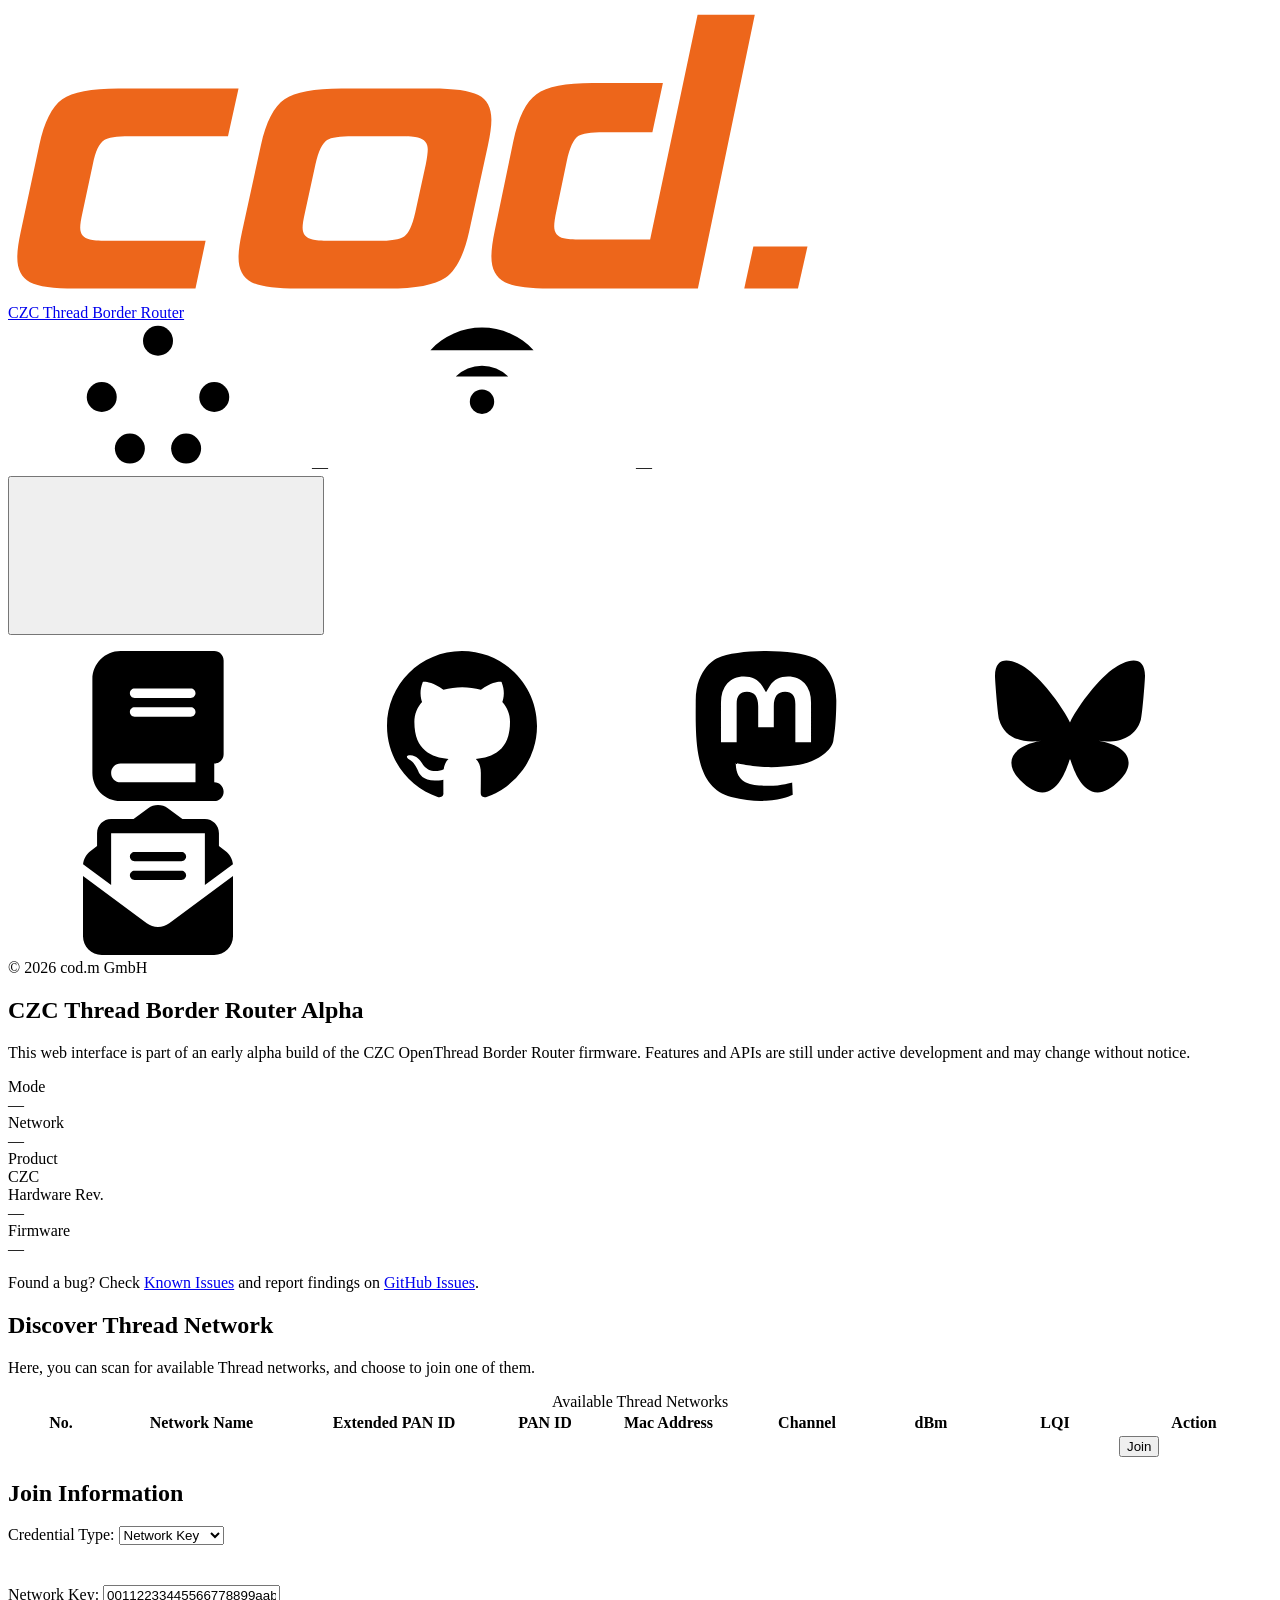
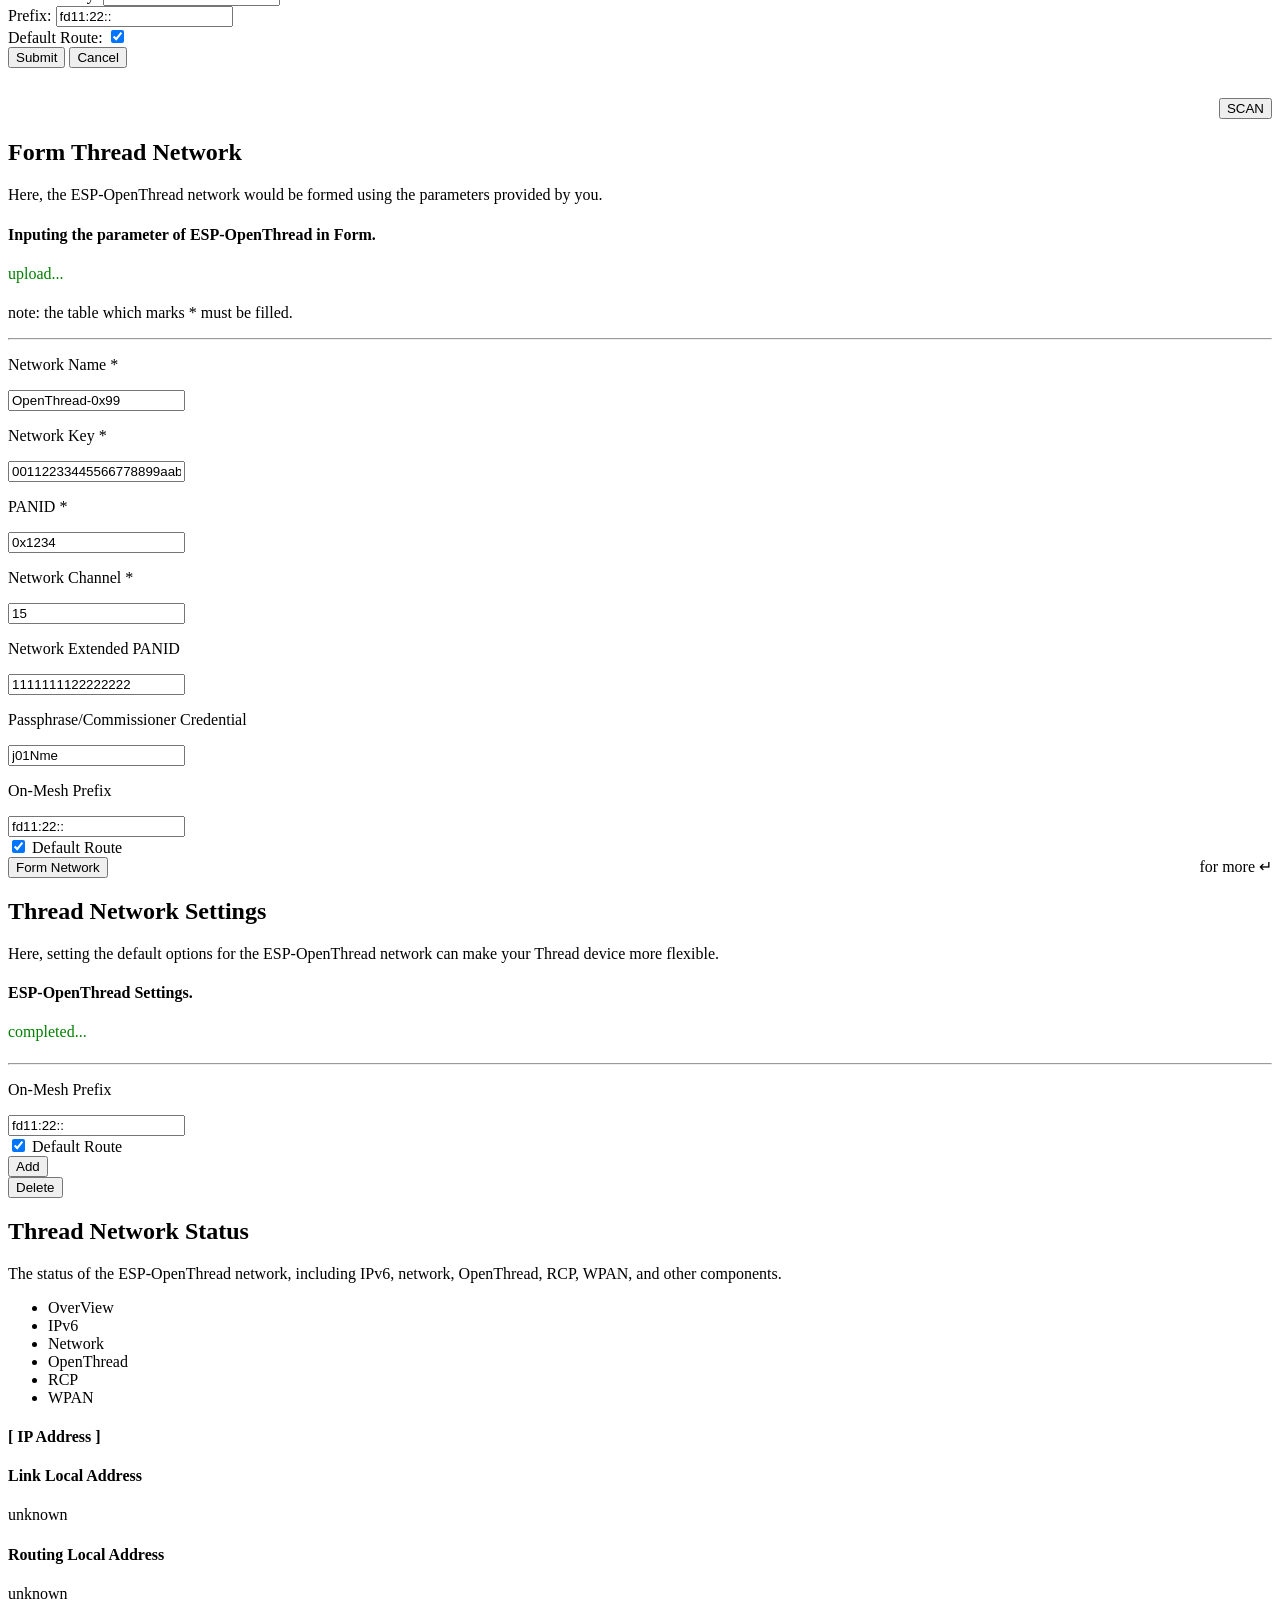
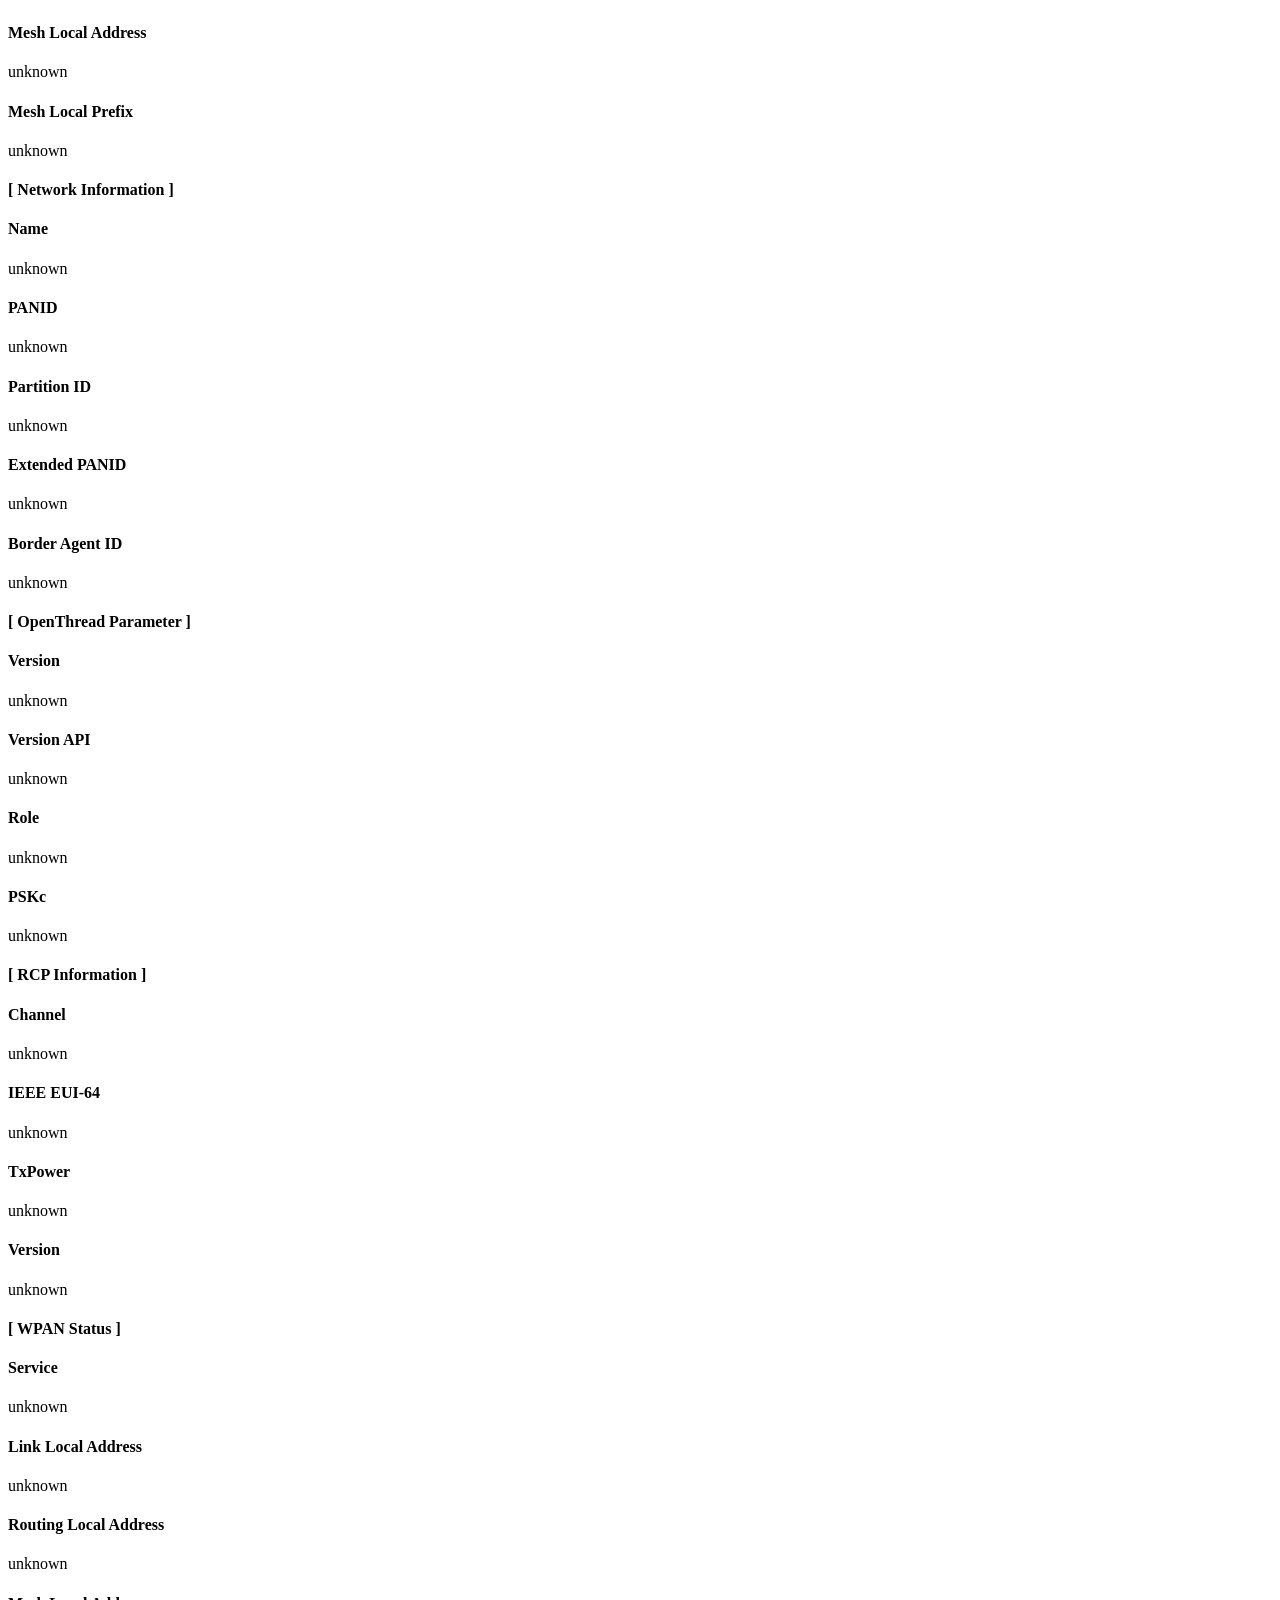
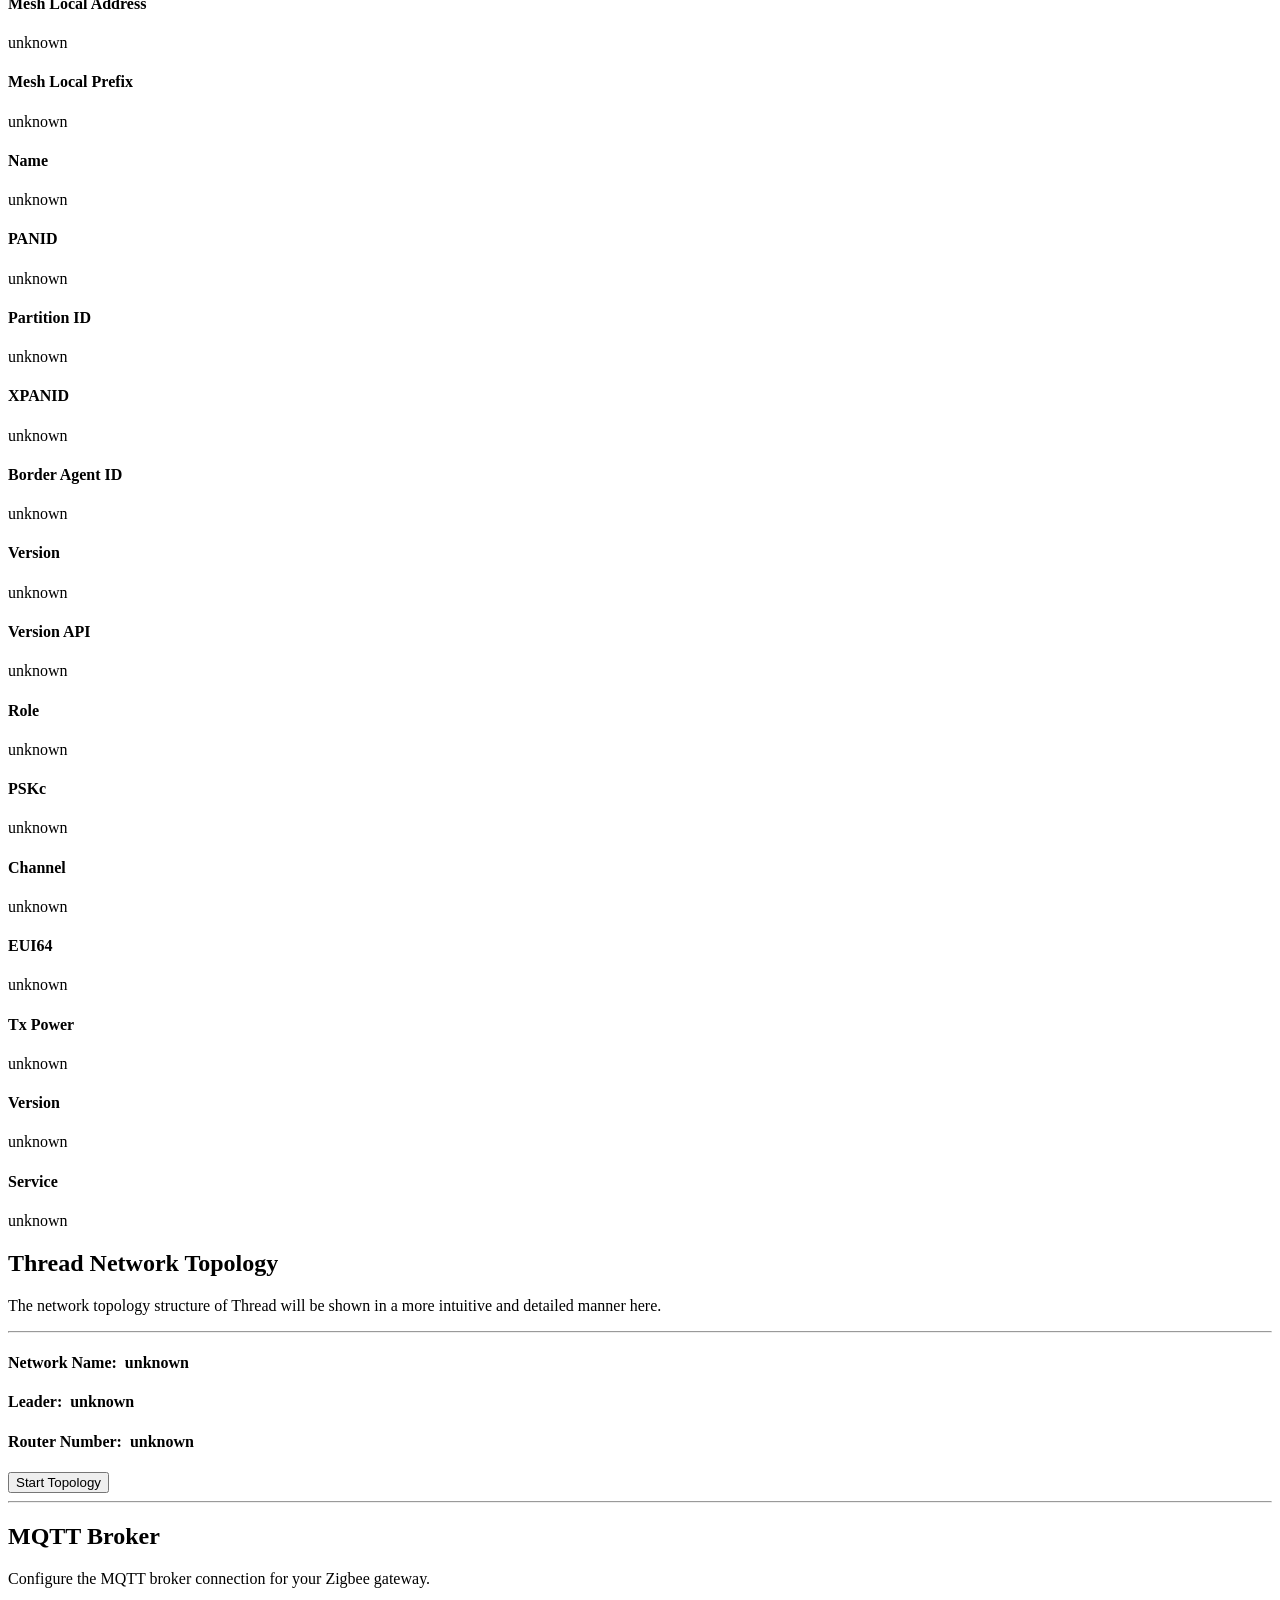
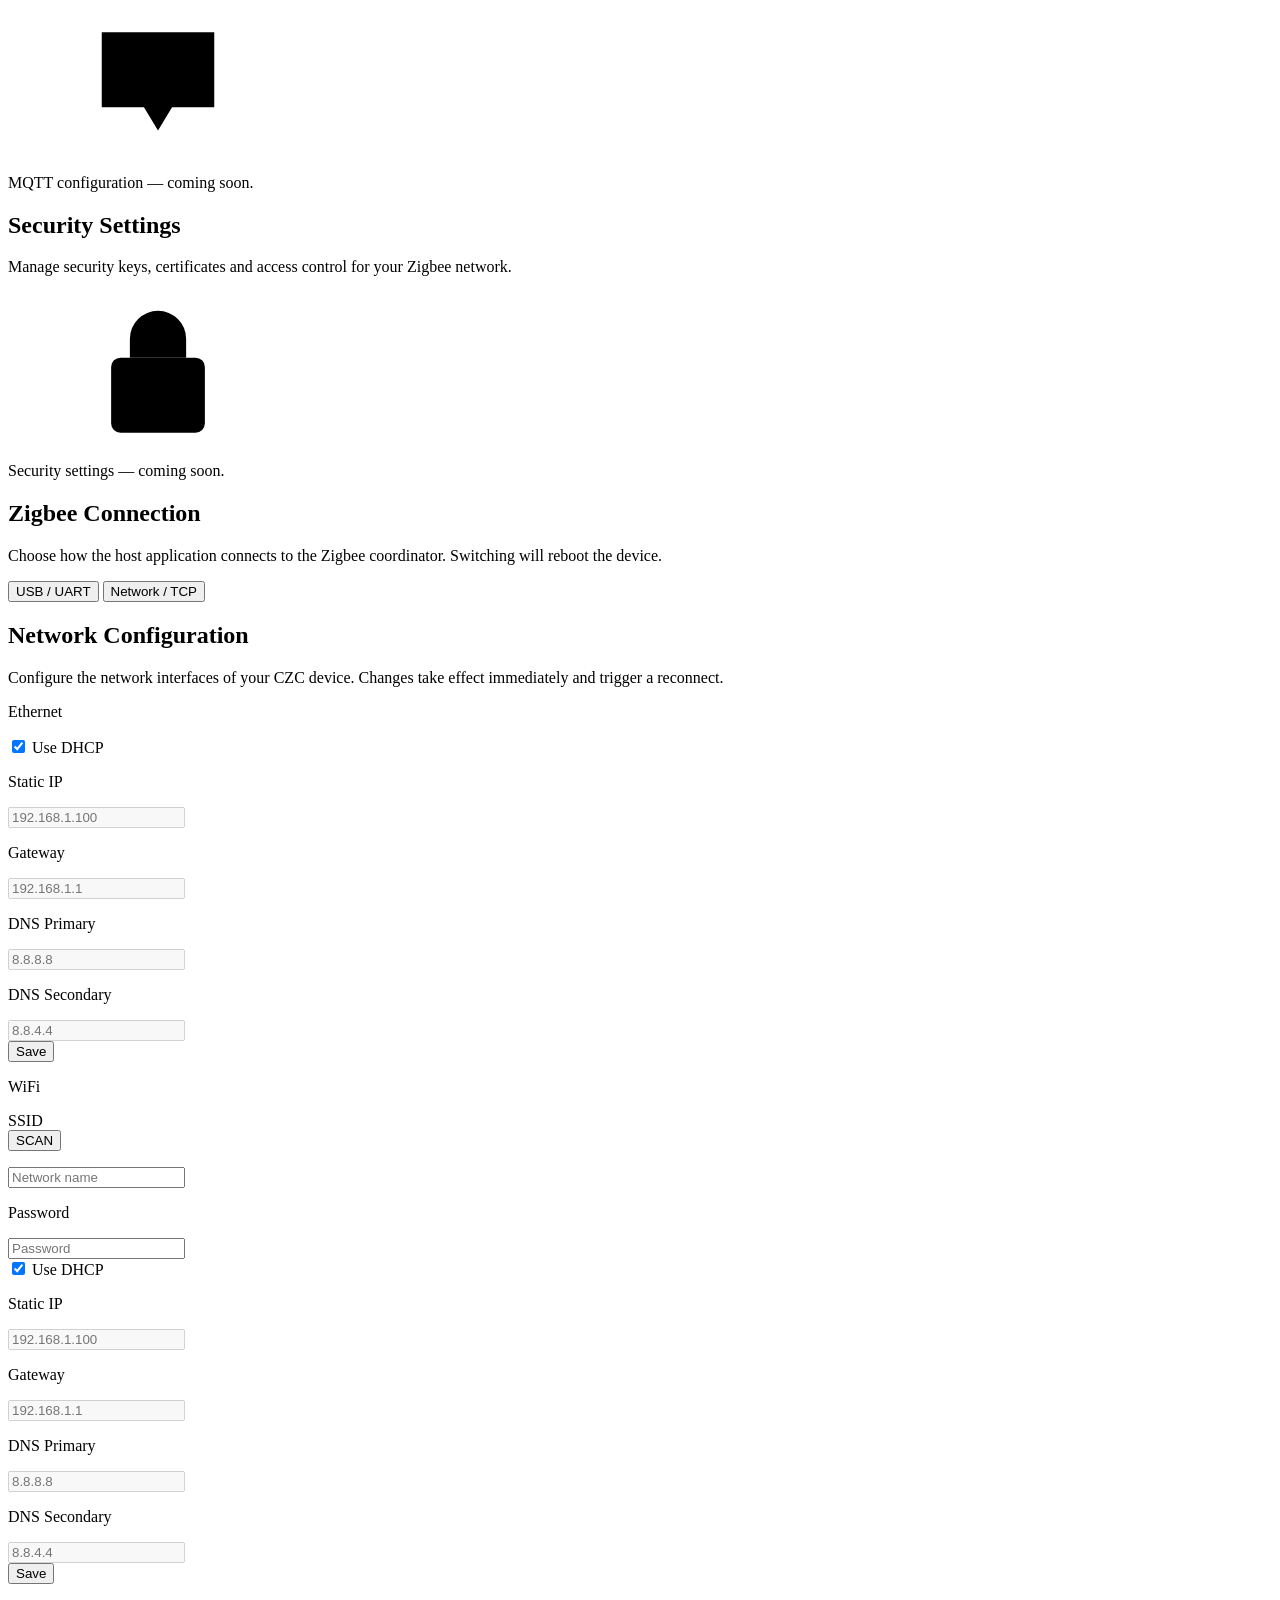
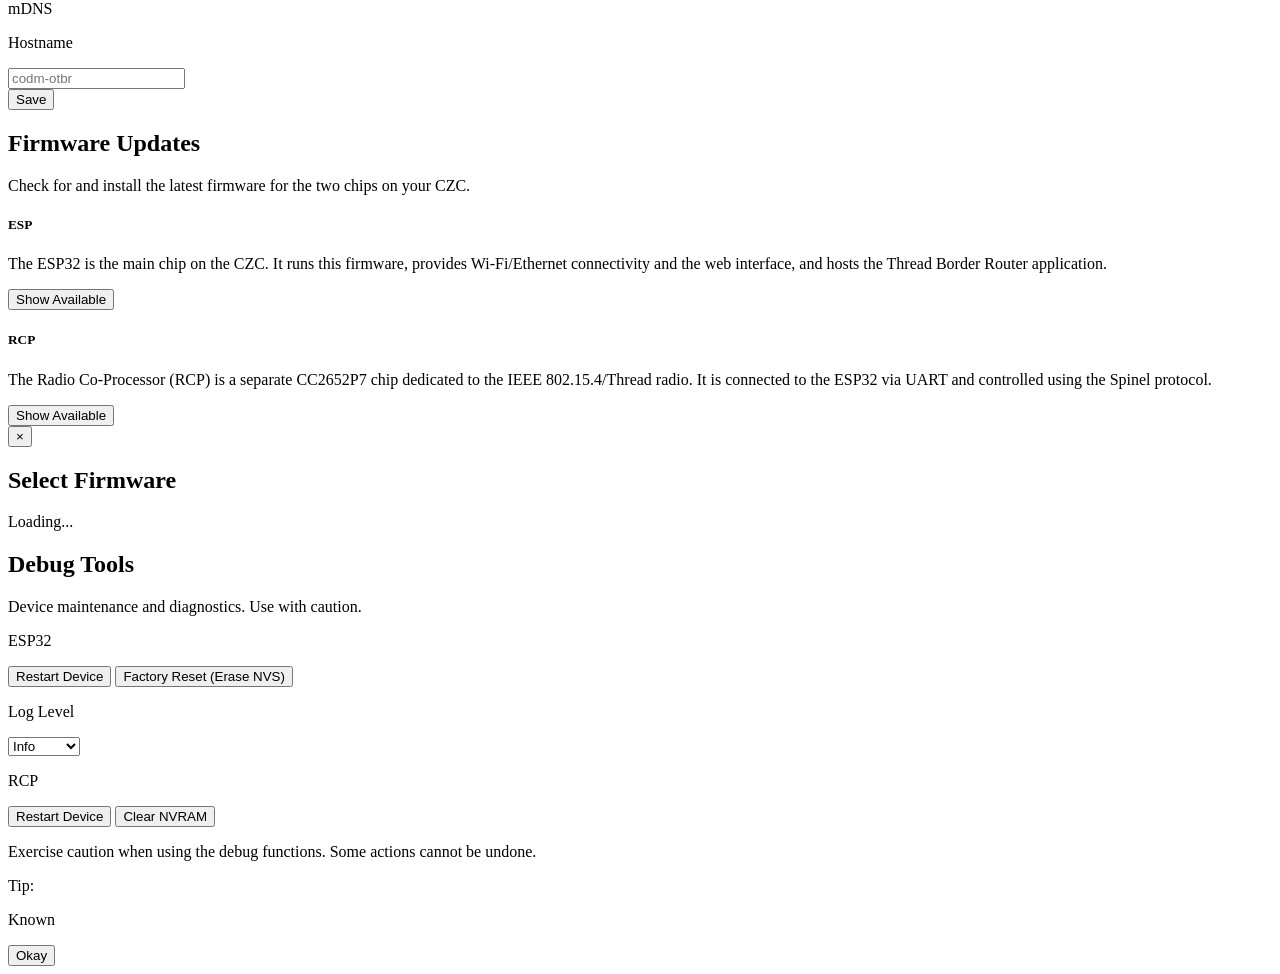
==== components/esp_ot_br_server/frontend/index.html @ 7fa314a7 "Add dynamic log level" ====
<!DOCTYPE html>
<html lang="en-US">

<head>
  <meta charset="utf-8">
  <meta content="width=device-width, initial-scale=1.0" name="viewport">
  <title>CZC Thread Border Router</title>
  <link href="/favicon.ico" rel="icon">
  <link href="/static/style.css" type="text/css" rel="stylesheet">
  <script src="https://code.jquery.com/jquery-1.10.2.min.js"></script>
  <script src="/static/restful.js" defer="true"></script>
  <script src="https://d3js.org/d3.v3.min.js"></script>
</head>

<body>
  <svg aria-hidden="true" focusable="false" style="position:absolute;width:0;height:0;overflow:hidden">
    <defs>
      <symbol id="icon-overview"  viewBox="0 0 16 16"><path d="M1.5 7 8 1.5 14.5 7M3 7v7h10V7M6.5 14V9.5h3V14"/></symbol>
      <symbol id="icon-scan"      viewBox="0 0 16 16"><circle cx="7" cy="7" r="4.5"/><path d="M10.5 10.5 14 14"/></symbol>
      <symbol id="icon-form"      viewBox="0 0 16 16"><circle cx="8" cy="8" r="6"/><path d="M8 5v6M5 8h6"/></symbol>
      <symbol id="icon-settings"  viewBox="0 0 16 16"><path d="M2 4h12M2 8h12M2 12h12"/><circle cx="5" cy="4" r="1.5" fill="currentColor" stroke="none"/><circle cx="11" cy="8" r="1.5" fill="currentColor" stroke="none"/><circle cx="7" cy="12" r="1.5" fill="currentColor" stroke="none"/></symbol>
      <symbol id="icon-status"    viewBox="0 0 16 16"><path d="M1 8h2.5l1.5-4 3 8 1.5-4H15"/></symbol>
      <symbol id="icon-topology"  viewBox="0 0 16 16"><circle cx="8" cy="2.5" r="1.8" fill="currentColor" stroke="none"/><circle cx="3" cy="13" r="1.8" fill="currentColor" stroke="none"/><circle cx="13" cy="13" r="1.8" fill="currentColor" stroke="none"/><path d="M8 4.3 4 11.5M8 4.3l4 7.2"/></symbol>
      <symbol id="icon-firmware"  viewBox="0 0 16 16"><path d="M8 1v8M4.5 6.5 8 10l3.5-3.5M2 13h12"/></symbol>
      <symbol id="icon-menu"      viewBox="0 0 16 16"><path d="M2 4h12M2 8h12M2 12h12"/></symbol>
      <symbol id="icon-book"      viewBox="0 0 448 512"><path d="M96 0C43 0 0 43 0 96L0 416c0 53 43 96 96 96l288 0 32 0c17.7 0 32-14.3 32-32s-14.3-32-32-32l0-64c17.7 0 32-14.3 32-32l0-320c0-17.7-14.3-32-32-32L384 0 96 0zm0 384l256 0 0 64L96 448c-17.7 0-32-14.3-32-32s14.3-32 32-32zm32-240c0-8.8 7.2-16 16-16l192 0c8.8 0 16 7.2 16 16s-7.2 16-16 16l-192 0c-8.8 0-16-7.2-16-16zm16 48l192 0c8.8 0 16 7.2 16 16s-7.2 16-16 16l-192 0c-8.8 0-16-7.2-16-16s7.2-16 16-16z"/></symbol>
      <symbol id="icon-github"    viewBox="0 0 16 16"><path d="M8 0C3.58 0 0 3.58 0 8c0 3.54 2.29 6.53 5.47 7.59.4.07.55-.17.55-.38 0-.19-.01-.82-.01-1.49-2.01.37-2.53-.49-2.69-.94-.09-.23-.48-.94-.82-1.13-.28-.15-.68-.52-.01-.53.63-.01 1.08.58 1.23.82.72 1.21 1.87.87 2.33.66.07-.52.28-.87.51-1.07-1.78-.2-3.64-.89-3.64-3.95 0-.87.31-1.59.82-2.15-.08-.2-.36-1.02.08-2.12 0 0 .67-.21 2.2.82.64-.18 1.32-.27 2-.27s1.36.09 2 .27c1.53-1.04 2.2-.82 2.2-.82.44 1.1.16 1.92.08 2.12.51.56.82 1.27.82 2.15 0 3.07-1.87 3.75-3.65 3.95.29.25.54.73.54 1.48 0 1.07-.01 1.93-.01 2.2 0 .21.15.46.55.38A8.01 8.01 0 0 0 16 8c0-4.42-3.58-8-8-8"/></symbol>
      <symbol id="icon-mastodon"  viewBox="0 0 16 16"><path d="M11.19 12.195c2.016-.24 3.77-1.475 3.99-2.603.348-1.778.32-4.339.32-4.339 0-3.47-2.286-4.488-2.286-4.488C12.062.238 10.083.017 8.027 0h-.05C5.92.017 3.942.238 2.79.765c0 0-2.285 1.017-2.285 4.488l-.002.662c-.004.64-.007 1.35.011 2.091.083 3.394.626 6.74 3.78 7.57 1.454.383 2.703.463 3.709.408 1.823-.1 2.847-.647 2.847-.647l-.06-1.317s-1.303.41-2.767.36c-1.45-.05-2.98-.156-3.215-1.928a4 4 0 0 1-.033-.496s1.424.346 3.228.428c1.103.05 2.137-.064 3.188-.189zm1.613-2.47H11.13v-4.08c0-.859-.364-1.295-1.091-1.295-.804 0-1.207.517-1.207 1.541v2.233H7.168V5.89c0-1.024-.403-1.541-1.207-1.541-.727 0-1.091.436-1.091 1.296v4.079H3.197V5.522q0-1.288.66-2.046c.456-.505 1.052-.764 1.793-.764.856 0 1.504.328 1.933.983L8 4.39l.417-.695c.429-.655 1.077-.983 1.934-.983.74 0 1.336.259 1.791.764q.662.757.661 2.046z"/></symbol>
      <symbol id="icon-bluesky"   viewBox="0 0 16 16"><path d="M3.468 1.948C5.303 3.325 7.276 6.118 8 7.616c.725-1.498 2.698-4.29 4.532-5.668C13.855.955 16 .186 16 2.632c0 .489-.28 4.105-.444 4.692-.572 2.04-2.653 2.561-4.504 2.246 3.236.551 4.06 2.375 2.281 4.2-3.376 3.464-4.852-.87-5.23-1.98-.07-.204-.103-.3-.103-.218 0-.081-.033.014-.102.218-.379 1.11-1.855 5.444-5.231 1.98-1.778-1.825-.955-3.65 2.28-4.2-1.85.315-3.932-.205-4.503-2.246C.28 6.737 0 3.12 0 2.632 0 .186 2.145.955 3.468 1.948"/></symbol>
      <symbol id="icon-contact"   viewBox="0 0 512 512"><path d="M215.4 96L144 96l-36.2 0L96 96l0 8.8L96 144l0 40.4 0 89L.2 202.5c1.6-18.1 10.9-34.9 25.7-45.8L48 140.3 48 96c0-26.5 21.5-48 48-48l76.6 0 49.9-36.9C232.2 3.9 243.9 0 256 0s23.8 3.9 33.5 11L339.4 48 416 48c26.5 0 48 21.5 48 48l0 44.3 22.1 16.4c14.8 10.9 24.1 27.7 25.7 45.8L416 273.4l0-89 0-40.4 0-39.2 0-8.8-11.8 0L368 96l-71.4 0-81.3 0zM0 448L0 242.1 217.6 403.3c11.1 8.2 24.6 12.7 38.4 12.7s27.3-4.4 38.4-12.7L512 242.1 512 448s0 0 0 0c0 35.3-28.7 64-64 64L64 512c-35.3 0-64-28.7-64-64c0 0 0 0 0 0zM176 160l160 0c8.8 0 16 7.2 16 16s-7.2 16-16 16l-160 0c-8.8 0-16-7.2-16-16s7.2-16 16-16zm0 64l160 0c8.8 0 16 7.2 16 16s-7.2 16-16 16l-160 0c-8.8 0-16-7.2-16-16s7.2-16 16-16z"/></symbol>
      <!-- New icons -->
      <symbol id="icon-wifi"     viewBox="0 0 16 16"><circle cx="8" cy="14.5" r="1.2" fill="currentColor" stroke="none"/><path d="M5.2 11.5a4 4 0 0 1 5.6 0M2.5 8.8a7.5 7.5 0 0 1 11 0M0 6.2A11 11 0 0 1 16 6.2"/></symbol>
      <symbol id="icon-softap"   viewBox="0 0 16 16"><circle cx="8" cy="8.5" r="1.3" fill="currentColor" stroke="none"/><path d="M5.2 5.8a4 4 0 0 1 5.6 0M2.5 3a7.5 7.5 0 0 1 11 0M8 9.8v4.5M5.5 14.3h5"/></symbol>
      <symbol id="icon-ethernet" viewBox="0 0 16 16"><rect x="3" y="3" width="10" height="7" rx="1"/><path d="M5 3V1.5M8 3V1M11 3V1.5M5 6.5h2M9 6.5h2M8 10v4.5M5 14.5h6"/></symbol>
      <symbol id="icon-thread"   viewBox="0 0 16 16"><circle cx="8" cy="2"  r="1.6" fill="currentColor" stroke="none"/><circle cx="14" cy="8"  r="1.6" fill="currentColor" stroke="none"/><circle cx="2"  cy="8"  r="1.6" fill="currentColor" stroke="none"/><circle cx="11" cy="13.5" r="1.6" fill="currentColor" stroke="none"/><circle cx="5"  cy="13.5" r="1.6" fill="currentColor" stroke="none"/><path d="M8 3.6L13.1 6.7M8 3.6L2.9 6.7M14 9.6L11.5 12M2 9.6L4.5 12M6.5 14.5h3"/></symbol>
      <symbol id="icon-zigbee"   viewBox="0 0 16 16"><polygon points="9.5,1.5 4,8 9,8 6.5,14.5 13,8 8,8" stroke-linejoin="round"/></symbol>
      <symbol id="icon-debug"    viewBox="0 0 16 16"><rect x="4" y="5" width="8" height="7" rx="2"/><path d="M4 8.5H1.5M14.5 8.5H12M4 10.5H2M14 10.5H12M6 5L5 3M10 5l1-2M8 12v3"/></symbol>
      <symbol id="icon-mqtt"     viewBox="0 0 16 16"><path d="M2 3h12v8H9.5L8 13.5 6.5 11H2z"/><path d="M5 7h6M5 9h4"/></symbol>
      <symbol id="icon-lock"     viewBox="0 0 16 16"><rect x="3" y="7" width="10" height="8" rx="1"/><path d="M5 7V5a3 3 0 0 1 6 0v2"/><circle cx="8" cy="11.5" r="1.2" fill="currentColor" stroke="none"/></symbol>
    </defs>
  </svg>

  <header class="app-header">
    <a href="#top" class="app-brand">
      <svg class="app-logo" viewBox="0 0 3999 924" xmlns="http://www.w3.org/2000/svg">
        <g transform="matrix(16.6667,0,0,16.6667,-2954,-6577)">
          <g transform="matrix(1,0,0,1,0,15.89)">
            <path d="M198.156,394C193.027,394 189.486,394.687 187.536,396.059C185.586,397.432 184.129,400.334 183.169,404.769L179.642,421.234C179.213,423.188 179,424.797 179,426.063C179,428.384 179.801,429.954 181.405,430.773C183.007,431.591 185.866,432 189.981,432L212.825,432L214.747,422.93L196.073,422.93C194.362,422.93 193.268,422.85 192.787,422.69C191.558,422.426 190.943,421.682 190.943,420.463C190.943,419.827 191.085,418.873 191.371,417.6L193.34,408.408C193.82,405.966 194.541,404.426 195.504,403.788C196.198,403.311 197.802,403.07 200.314,403.07L218.995,403.07L221,394L198.156,394Z" style="fill:rgb(237,102,27);fill-rule:nonzero;"/>
          </g>
          <g transform="matrix(1,0,0,1,0,15.89)">
            <path d="M240.511,394C235.339,394 231.747,394.687 229.735,396.058C227.721,397.431 226.224,400.334 225.245,404.768L221.653,421.234C221.217,423.188 221,424.797 221,426.063C221,428.384 221.816,429.954 223.449,430.773C225.081,431.591 227.993,432 232.184,432L249.408,432C254.632,432 258.251,431.313 260.265,429.941C262.278,428.569 263.775,425.667 264.755,421.234L268.346,404.767C268.781,402.815 269,401.204 269,399.936C269,397.615 268.169,396.045 266.51,395.227C264.849,394.409 261.925,394 257.736,394L240.511,394ZM235.046,422.69C233.79,422.426 233.163,421.682 233.163,420.463C233.163,419.827 233.308,418.873 233.6,417.6L235.604,408.408C236.148,405.965 236.883,404.425 237.809,403.788C238.57,403.31 240.205,403.071 242.709,403.071L251.61,403.071C253.352,403.071 254.496,403.151 255.04,403.31C256.291,403.63 256.918,404.373 256.918,405.544C256.918,406.182 256.792,407.14 256.54,408.416L254.535,417.606C253.988,420.043 253.293,421.539 252.446,422.094C251.601,422.652 249.895,422.93 247.33,422.93L238.403,422.93C236.656,422.93 235.537,422.85 235.046,422.69Z" style="fill:rgb(237,102,27);fill-rule:nonzero;"/>
          </g>
          <g transform="matrix(1,0,0,1,0,1.89)">
            <path d="M308.14,394L299.133,436.687L286.113,436.687C284.408,436.687 283.289,436.605 282.757,436.442C281.533,436.17 280.921,435.406 280.921,434.154C280.921,433.501 281.063,432.521 281.348,431.214L283.312,421.777C283.846,419.268 284.566,417.687 285.472,417.032C286.219,416.542 287.847,416.296 290.355,416.296L299.56,416.296L301.559,406.982L288.2,406.982C283.08,406.982 279.533,407.688 277.56,409.097C275.586,410.506 274.119,413.486 273.16,418.04L269.64,434.945C269.212,436.951 269,438.604 269,439.903C269,442.288 269.852,443.915 271.56,444.781C273.106,445.594 275.932,446 280.04,446L308.201,446L319,394L308.14,394Z" style="fill:rgb(237,102,27);fill-rule:nonzero;"/>
          </g>
          <g transform="matrix(-0.211831,0.977306,0.977306,0.211831,327.813,440.568)">
            <path d="M1.26,-9.017L9.446,-9.017L7.286,0.95L-0.914,1.017L1.26,-9.017Z" style="fill:rgb(237,102,27);fill-rule:nonzero;"/>
          </g>
          <g transform="matrix(1,0,0,1,408.526,409.89)">
            <path d="M0,38L-10.852,38L-5.728,14.416C-5.479,13.086 -5.354,12.129 -5.354,11.543C-5.354,10.32 -5.969,9.576 -7.193,9.31C-7.727,9.151 -8.846,9.07 -10.55,9.07L-19.261,9.07C-21.712,9.07 -23.31,9.31 -24.056,9.788C-25.015,10.426 -25.734,11.966 -26.214,14.41L-31.328,38L-42.185,38L-36.678,12.273C-36.519,10.725 -37.024,9.764 -38.196,9.391C-38.677,9.178 -39.875,9.07 -41.794,9.07L-50.51,9.07C-53.014,9.07 -54.641,9.31 -55.386,9.788C-56.293,10.426 -57.011,11.966 -57.544,14.41L-62.604,38L-73.526,38L-65.376,0L-54.454,0L-55.464,4.752C-53.387,1.585 -50.643,0 -47.232,0L-35.804,0C-32.128,0 -29.518,0.291 -27.972,0.871C-26.214,1.558 -25.201,2.773 -24.935,4.515C-24.243,2.931 -22.83,1.743 -20.698,0.95C-19.153,0.316 -17.582,0 -15.983,0L-4.555,0C-0.453,0 2.411,0.409 4.035,1.227C5.66,2.045 6.474,3.616 6.474,5.937C6.474,7.204 6.261,8.815 5.834,10.767L0,38" style="fill:white;"/>
          </g>
        </g>
      </svg>
      <span class="app-title">CZC Thread Border Router</span>
    </a>

    <!-- Header status badges -->
    <div class="badge-group">
      <span class="status-badge" id="hdr-mode">
        <svg class="badge-icon icon-stroke"><use href="#icon-thread"/></svg>
        <span class="badge-label">—</span>
      </span>
      <span class="status-badge" id="hdr-net">
        <svg class="badge-icon icon-stroke"><use href="#icon-softap"/></svg>
        <span class="badge-label">—</span>
      </span>
    </div>

    <button type="button" class="sidebar-toggle" aria-label="Toggle navigation" onclick="document.querySelector('.app-body').classList.toggle('sidebar-open')">
      <svg class="icon-stroke"><use href="#icon-menu"/></svg>
    </button>
  </header>

  <div class="app-body">
    <div class="sidebar-backdrop" onclick="document.querySelector('.app-body').classList.remove('sidebar-open')"></div>
    <nav class="app-sidebar">
      <ul class="sidebar-nav" id="sidebar-nav"></ul>
      <div class="sidebar-footer">
        <div class="sidebar-links">
          <a href="https://github.com/codm/czc-ot-fw/blob/main/README.md" target="_blank" rel="noopener" title="Documentation"><svg class="icon"><use href="#icon-book"/></svg></a>
          <a href="https://github.com/codm/czc-ot-fw" target="_blank" rel="noopener" title="GitHub"><svg class="icon"><use href="#icon-github"/></svg></a>
          <a href="https://social.tchncs.de/@codm" target="_blank" rel="noopener" title="Mastodon"><svg class="icon"><use href="#icon-mastodon"/></svg></a>
          <a href="https://bsky.app/profile/codmgmbh.bsky.social" target="_blank" rel="noopener" title="Bluesky"><svg class="icon"><use href="#icon-bluesky"/></svg></a>
          <a href="https://www.codm.de/kontakt" target="_blank" rel="noopener" title="Kontakt"><svg class="icon"><use href="#icon-contact"/></svg></a>
        </div>
        <div class="sidebar-copyright">&copy; 2026 cod.m GmbH</div>
      </div>
    </nav>

    <main id="top" class="app-main">

      <!-- ===================== OVERVIEW (always) ===================== -->
      <section id="overview" data-modes="all" data-nav-label="Overview" data-nav-icon="icon-overview" data-nav-href="#top">
        <div class="container">
          <div class="section-header">
            <h2>CZC Thread Border Router <span class="text-primary">Alpha</span></h2>
            <p>
              This web interface is part of an early alpha build of the CZC OpenThread
              Border Router firmware. Features and APIs are still under active development
              and may change without notice.
            </p>
          </div>
          <div class="stat-grid">
            <div class="stat-card">
              <div class="stat-card-label">Mode</div>
              <div class="stat-card-value" id="ov-mode">—</div>
            </div>
            <div class="stat-card">
              <div class="stat-card-label">Network</div>
              <div class="stat-card-value" id="ov-net">—</div>
            </div>
            <div class="stat-card">
              <div class="stat-card-label">Product</div>
              <div class="stat-card-value">CZC</div>
            </div>
            <div class="stat-card">
              <div class="stat-card-label">Hardware Rev.</div>
              <div class="stat-card-value">—</div>
            </div>
            <div class="stat-card">
              <div class="stat-card-label">Firmware</div>
              <div class="stat-card-value">—</div>
            </div>
          </div>
          <p class="note">
            Found a bug? Check <a href="https://github.com/codm/czc-ot-fw#known-issues">Known Issues</a>
            and report findings on <a href="https://github.com/codm/czc-ot-fw/issues">GitHub Issues</a>.
          </p>
        </div>
      </section>

      <!-- ===================== THREAD SECTIONS ===================== -->
      <section id="Scan" class="page-section hidden" data-modes="thread" data-nav-label="Discover" data-nav-icon="icon-scan">
        <div class="container">
          <div class="section-header default-margin">
            <h2><span class="text-primary">Discover</span> Thread Network</h2>
            <p>Here, you can scan for available Thread networks, and choose to join one of them.</p>
          </div>
          <div>
            <table id="available_networks_table" class="pure-table pure-table-horizontal" style="width:100%">
              <caption>Available Thread Networks</caption>
              <thead>
                <tr>
                  <th style="width: 100px;">No.</th>
                  <th>Network Name</th>
                  <th>Extended PAN ID</th>
                  <th>PAN ID</th>
                  <th>Mac Address</th>
                  <th style="width: 120px;">Channel</th>
                  <th style="width: 120px;">dBm</th>
                  <th style="width: 120px;">LQI</th>
                  <th style="width: 150px;">Action</th>
                </tr>
              </thead>
              <tbody id="available_networks_body">
                <tr>
                  <td></td><td></td><td></td><td></td><td></td><td></td><td></td><td></td>
                  <td><button class="btn-sm" onclick="frontend_show_join_network_window(this)">Join</button></td>
                </tr>
              </tbody>
            </table>
            <div id="join_window" class="dialog">
              <div class="dialog-content">
                <h2>Join Information</h2>
                <form id="join_network_table" onsubmit="return false">
                  <div>
                    <label for="credentialType">Credential Type:</label>
                    <select id="credentialType" name="credentialType" onclick="frontend_join_type_select(this)">
                      <option value="networkKeyType">Network Key</option>
                      <option value="pskdType">Thread PSKD</option>
                    </select>
                  </div>
                  <div id="join_networkKey" style="margin-top: 40px;">
                    <label for="networkKey">Network Key:</label>
                    <input type="text" name="networkKey" value="00112233445566778899aabbccddeeff">
                  </div>
                  <div id="join_pskd" style="margin-top: 40px; display: none;">
                    <label for="pskd">Pskd:</label>
                    <input type="text" name="pskd" placeholder="Pskd">
                  </div>
                  <div id="join_prefix">
                    <label for="prefix">Prefix:</label>
                    <input type="text" name="prefix" value="fd11:22::">
                  </div>
                  <div id="join_defaultRoute">
                    <label for="defaultRoute">Default Route:</label>
                    <input type="checkbox" name="defaultRoute" checked>
                  </div>
                  <button type="submit" class="btn-dialog-confirm" onclick="frontend_submit_join_network(this)">Submit</button>
                  <button type="submit" class="btn-dialog-cancel" onclick="frontend_cancel_join_network(this)">Cancel</button>
                  <br/><br/>
                </form>
              </div>
            </div>
          </div>
          <div style="text-align:right; margin-top:12px;">
            <button class="btn-sm" onclick="http_server_scan_thread_network()">SCAN</button>
          </div>
        </div>
      </section>

      <section id="Form" class="page-section hidden" data-modes="thread" data-nav-label="Form Network" data-nav-icon="icon-form">
        <div class="container">
          <div class="section-header default-margin">
            <h2><span class="text-primary">Form</span> Thread Network</h2>
            <p>Here, the ESP-OpenThread network would be formed using the parameters provided by you.</p>
          </div>
          <div class="content-panel">
            <div class="form-card">
              <div class="row">
                <div class="col-md-8"><h4>Inputing the parameter of ESP-OpenThread in Form.</h4></div>
                <div class="col-md-4">
                  <h4 id="form_tip" style="color: green; font-weight: 200; font-family: 'Times New Roman', Times, serif;">upload...</h4>
                </div>
              </div>
              <p>note: the table which marks * must be filled.</p>
              <hr/>
              <form action="" enctype='application/json' method="post" id="network_form">
                <div class="row">
                  <div class="col-md-6 form-group">
                    <p class="field-label">Network Name <span class="text-danger">*</span></p>
                    <input name="networkName" type="text" class="form-control" value="OpenThread-0x99">
                  </div>
                  <div class="col-md-6 form-group">
                    <p class="field-label">Network Key <span class="text-danger">*</span></p>
                    <input name="networkKey" type="text" class="form-control" value="00112233445566778899aabbccddeeff">
                  </div>
                </div>
                <div class="row">
                  <div class="col-md-6 form-group">
                    <p class="field-label">PANID <span class="text-danger">*</span></p>
                    <input name="panId" type="text" class="form-control" value="0x1234">
                  </div>
                  <div class="col-md-6 form-group">
                    <p class="field-label">Network Channel <span class="text-danger">*</span></p>
                    <input name="channel" type="number" class="form-control" value="15">
                  </div>
                </div>
                <div id="form-more-param">
                  <div class="row">
                    <div class="col-md-6 form-group">
                      <p class="field-label">Network Extended PANID</p>
                      <input name="extPanId" type="text" class="form-control" value="1111111122222222">
                    </div>
                    <div class="col-md-6 form-group">
                      <p class="field-label">Passphrase/Commissioner Credential</p>
                      <input name="passphrase" type="text" class="form-control" value="j01Nme">
                    </div>
                  </div>
                  <div class="row">
                    <div class="col-md-12 form-group">
                      <p class="field-label">On-Mesh Prefix</p>
                      <input name="prefix" type="text" class="form-control" value="fd11:22::">
                    </div>
                  </div>
                  <div class="row">
                    <div class="col-md-3 form-checkbox">
                      <input type="checkbox" checked="check" name="defaultRoute"/>
                      <span>Default Route</span>
                    </div>
                  </div>
                </div>
                <div class="row" style="float: right;">
                  <a id="form-more-tip" onclick="frontend_click_for_more_form_param()">for more &#x21B5;</a>
                </div>
                <div class="row">
                  <div class="col-md-2">
                    <button type="button" class="btn btn-primary" onclick="http_server_upload_form_network_table()">Form Network</button>
                  </div>
                </div>
              </form>
            </div>
          </div>
        </div>
      </section>

      <section id="Settings" class="page-section hidden" data-modes="thread" data-nav-label="Thread Settings" data-nav-icon="icon-settings">
        <div class="container">
          <div class="section-header default-margin">
            <h2>Thread Network <span class="text-primary">Settings</span></h2>
            <p>Here, setting the default options for the ESP-OpenThread network can make your Thread device more flexible.</p>
          </div>
          <div class="content-panel">
            <div class="form-card">
              <div class="row">
                <div class="col-md-8"><h4>ESP-OpenThread Settings.</h4></div>
                <div class="col-md-4">
                  <h4 id="setting_tip" style="color: green; font-weight: 200; font-family: 'Times New Roman', Times, serif;">completed...</h4>
                </div>
              </div>
              <hr/>
              <form action="" enctype='application/json' method="post" id="network_setting">
                <div class="row">
                  <div class="col-md-12 form-group">
                    <p class="field-label">On-Mesh Prefix</p>
                    <input name="prefix" type="text" class="form-control" value="fd11:22::">
                  </div>
                </div>
                <div class="row">
                  <div class="col-md-3 form-checkbox">
                    <input type="checkbox" checked="check" name="defaultRoute"/>
                    <span>Default Route</span>
                  </div>
                </div>
                <div class="row">
                  <div class="col-md-1">
                    <button type="button" class="btn btn-primary" onclick="http_server_add_prefix_to_thread_network()">Add</button>
                  </div>
                  <div class="col-md-1">
                    <button type="button" class="btn btn-primary" onclick="http_server_delete_prefix_from_thread_network()">Delete</button>
                  </div>
                </div>
              </form>
            </div>
          </div>
        </div>
      </section>

      <section id="Status" class="page-section hidden" data-modes="thread" data-nav-label="Status" data-nav-icon="icon-status">
        <div class="container">
          <div class="section-header default-margin">
            <h2>Thread Network <span class="text-primary" onclick="http_server_get_thread_network_properties()">Status</span></h2>
            <p>The status of the ESP-OpenThread network, including IPv6, network, OpenThread, RCP, WPAN, and other components.</p>
          </div>
          <div class="row g-4 g-lg-5">
            <ul class="nav nav-pills mb-3 col-md-12">
              <li><a class="nav-link active" data-bs-toggle="pill" id="link_0" onclick="http_server_get_thread_network_properties()">OverView</a></li>
              <li><a class="nav-link" data-bs-toggle="pill" id="link_1">IPv6</a></li>
              <li><a class="nav-link" data-bs-toggle="pill" id="link_2">Network</a></li>
              <li><a class="nav-link" data-bs-toggle="pill" id="link_3">OpenThread</a></li>
              <li><a class="nav-link" data-bs-toggle="pill" id="link_4">RCP</a></li>
              <li><a class="nav-link" data-bs-toggle="pill" id="link_5">WPAN</a></li>
            </ul>
            <div class="tab-content col-md-12" id="status-content">
              <div class="tab-pane active" id="tab0">
                <div class="row">
                  <div class="col-lg-3">
                    <h4 class="tab-pane-elem"> [ IP Address ]</h4>
                    <div class="d-flex align-items-center mt-4"><h4>Link Local Address</h4></div>
                    <p id="ipv6-link_local_address" class="tab-elem-value">unknown</p>
                    <div class="d-flex align-items-center mt-4"><h4>Routing Local Address</h4></div>
                    <p id="ipv6-routing_local_address" class="tab-elem-value">unknown</p>
                    <div class="d-flex align-items-center mt-4"><h4>Mesh Local Address</h4></div>
                    <p id="ipv6-mesh_local_address" class="tab-elem-value">unknown</p>
                    <div class="d-flex align-items-center mt-4"><h4>Mesh Local Prefix</h4></div>
                    <p id="ipv6-mesh_local_prefix" class="tab-elem-value">unknown</p>
                  </div>
                  <div class="col-lg-3">
                    <h4 class="tab-pane-elem"> [ Network Information ]</h4>
                    <div class="d-flex align-items-center mt-4"><h4>Name</h4></div>
                    <p id="network-name" class="tab-elem-value">unknown</p>
                    <div class="d-flex align-items-center mt-4"><h4>PANID</h4></div>
                    <p id="network-panid" class="tab-elem-value">unknown</p>
                    <div class="d-flex align-items-center mt-4"><h4>Partition ID</h4></div>
                    <p id="network-partition_id" class="tab-elem-value">unknown</p>
                    <div class="d-flex align-items-center mt-4"><h4>Extended PANID</h4></div>
                    <p id="network-xpanid" class="tab-elem-value">unknown</p>
                    <div class="d-flex align-items-center mt-4"><h4>Border Agent ID</h4></div>
                    <p id="network-baid" class="tab-elem-value">unknown</p>
                  </div>
                  <div class="col-lg-3">
                    <h4 class="tab-pane-elem"> [ OpenThread Parameter ]</h4>
                    <div class="d-flex align-items-center mt-4"><h4>Version</h4></div>
                    <p id="openthread-version" class="tab-elem-value">unknown</p>
                    <div class="d-flex align-items-center mt-4"><h4>Version API</h4></div>
                    <p id="openthread-version_api" class="tab-elem-value">unknown</p>
                    <div class="d-flex align-items-center mt-4"><h4>Role</h4></div>
                    <p id="openthread-role" class="tab-elem-value">unknown</p>
                    <div class="d-flex align-items-center mt-4"><h4>PSKc</h4></div>
                    <p id="openthread-PSKc" class="tab-elem-value">unknown</p>
                  </div>
                  <div class="col-lg-2">
                    <h4 class="tab-pane-elem"> [ RCP Information ]</h4>
                    <div class="d-flex align-items-center mt-4"><h4>Channel</h4></div>
                    <p id="rcp-channel" class="tab-elem-value">unknown</p>
                    <div class="d-flex align-items-center mt-4"><h4>IEEE EUI-64</h4></div>
                    <p id="rcp-EUI64" class="tab-elem-value">unknown</p>
                    <div class="d-flex align-items-center mt-4"><h4>TxPower</h4></div>
                    <p id="rcp-txpower" class="tab-elem-value">unknown</p>
                    <div class="d-flex align-items-center mt-4"><h4>Version</h4></div>
                    <p id="rcp-version" class="tab-elem-value">unknown</p>
                  </div>
                  <div class="col-lg-1">
                    <h4 class="tab-pane-elem"> [ WPAN Status ]</h4>
                    <div class="d-flex align-items-center mt-4"><h4>Service</h4></div>
                    <p id="WPAN-service" class="tab-elem-value">unknown</p>
                  </div>
                </div>
              </div>
              <div class="tab-pane" id="tab1">
                <div>
                  <div class="d-flex align-items-center mt-4"><h4>Link Local Address</h4></div>
                  <p id="t-ipv6-link_local_address" class="tab-elem-value">unknown</p>
                  <div class="d-flex align-items-center mt-4"><h4>Routing Local Address</h4></div>
                  <p id="t-ipv6-routing_local_address" class="tab-elem-value">unknown</p>
                  <div class="d-flex align-items-center mt-4"><h4>Mesh Local Address</h4></div>
                  <p id="t-ipv6-mesh_local_address" class="tab-elem-value">unknown</p>
                  <div class="d-flex align-items-center mt-4"><h4>Mesh Local Prefix</h4></div>
                  <p id="t-ipv6-mesh_local_prefix" class="tab-elem-value">unknown</p>
                </div>
              </div>
              <div class="tab-pane" id="tab2">
                <div>
                  <div class="d-flex align-items-center mt-4"><h4>Name</h4></div>
                  <p id="t-network-name" class="tab-elem-value">unknown</p>
                  <div class="d-flex align-items-center mt-4"><h4>PANID</h4></div>
                  <p id="t-network-panid" class="tab-elem-value">unknown</p>
                  <div class="d-flex align-items-center mt-4"><h4>Partition ID</h4></div>
                  <p id="t-network-partition_id" class="tab-elem-value">unknown</p>
                  <div class="d-flex align-items-center mt-4"><h4>XPANID</h4></div>
                  <p id="t-network-xpanid" class="tab-elem-value">unknown</p>
                  <div class="d-flex align-items-center mt-4"><h4>Border Agent ID</h4></div>
                  <p id="t-network-baid" class="tab-elem-value">unknown</p>
                </div>
              </div>
              <div class="tab-pane" id="tab3">
                <div>
                  <div class="d-flex align-items-center mt-4"><h4>Version</h4></div>
                  <p id="t-openthread-version" class="tab-elem-value">unknown</p>
                  <div class="d-flex align-items-center mt-4"><h4>Version API</h4></div>
                  <p id="t-openthread-version_api" class="tab-elem-value">unknown</p>
                  <div class="d-flex align-items-center mt-4"><h4>Role</h4></div>
                  <p id="t-openthread-role" class="tab-elem-value">unknown</p>
                  <div class="d-flex align-items-center mt-4"><h4>PSKc</h4></div>
                  <p id="t-openthread-PSKc" class="tab-elem-value">unknown</p>
                </div>
              </div>
              <div class="tab-pane" id="tab4">
                <div>
                  <div class="d-flex align-items-center mt-4"><h4>Channel</h4></div>
                  <p id="t-rcp-channel" class="tab-elem-value">unknown</p>
                  <div class="d-flex align-items-center mt-4"><h4>EUI64</h4></div>
                  <p id="t-rcp-EUI64" class="tab-elem-value">unknown</p>
                  <div class="d-flex align-items-center mt-4"><h4>Tx Power</h4></div>
                  <p id="t-rcp-txpower" class="tab-elem-value">unknown</p>
                  <div class="d-flex align-items-center mt-4"><h4>Version</h4></div>
                  <p id="t-rcp-version" class="tab-elem-value">unknown</p>
                </div>
              </div>
              <div class="tab-pane" id="tab5">
                <div>
                  <div class="d-flex align-items-center mt-4"><h4>Service</h4></div>
                  <p id="t-WPAN-service" class="tab-elem-value">unknown</p>
                </div>
              </div>
            </div>
          </div>
        </div>
      </section>

      <section id="Topology" class="page-section hidden" data-modes="thread" data-nav-label="Topology" data-nav-icon="icon-topology">
        <div class="container">
          <div class="section-header default-margin">
            <h2>Thread Network <span class="text-primary">Topology</span></h2>
            <p>The network topology structure of Thread will be shown in a more intuitive and detailed manner here.</p>
          </div>
          <div class="content-panel">
            <hr/>
            <div class="row">
              <div class="col-md-3 col-md-offset-1">
                <h4 class="topology-label">Network Name: &nbsp;<span id="topology_netwotkname" class="text-muted">unknown</span></h4>
              </div>
              <div class="col-md-2">
                <h4 class="topology-label">Leader: &nbsp;<span id="topology_leader" class="text-muted">unknown</span></h4>
              </div>
              <div class="col-md-3">
                <h4 class="topology-label">Router Number: &nbsp;<span id="topology_router_number" class="text-muted">unknown</span></h4>
              </div>
              <div class="col-md-3">
                <button id="btn_topology" type="submit" value="Running"
                  onclick="http_server_build_thread_network_topology(this)">Start Topology</button>
              </div>
            </div>
            <hr/>
            <div class="d3graph" id="tolology_canvas"></div>
          </div>
        </div>
      </section>

      <!-- ===================== ZIGBEE SECTIONS ===================== -->
      <section id="MQTT" class="page-section hidden" data-modes="zigbee" data-nav-label="MQTT" data-nav-icon="icon-mqtt">
        <div class="container">
          <div class="section-header default-margin">
            <h2>MQTT <span class="text-primary">Broker</span></h2>
            <p>Configure the MQTT broker connection for your Zigbee gateway.</p>
          </div>
          <div class="content-panel">
            <div class="placeholder-panel">
              <svg class="placeholder-panel-icon icon-stroke"><use href="#icon-mqtt"/></svg>
              <p class="placeholder-panel-text">MQTT configuration &mdash; coming soon.</p>
            </div>
          </div>
        </div>
      </section>

      <section id="Security" class="page-section hidden" data-modes="zigbee" data-nav-label="Security" data-nav-icon="icon-lock">
        <div class="container">
          <div class="section-header default-margin">
            <h2>Security <span class="text-primary">Settings</span></h2>
            <p>Manage security keys, certificates and access control for your Zigbee network.</p>
          </div>
          <div class="content-panel">
            <div class="placeholder-panel">
              <svg class="placeholder-panel-icon icon-stroke"><use href="#icon-lock"/></svg>
              <p class="placeholder-panel-text">Security settings &mdash; coming soon.</p>
            </div>
          </div>
        </div>
      </section>

      <!-- ===================== ZIGBEE CONNECTION (coordinator only) ===================== -->
      <section id="ZigbeeConnection" class="page-section hidden" data-modes="coordinator" data-nav-label="Zigbee Connection" data-nav-icon="icon-zigbee">
        <div class="container">
          <div class="section-header default-margin">
            <h2>Zigbee <span class="text-primary">Connection</span></h2>
            <p>Choose how the host application connects to the Zigbee coordinator. Switching will reboot the device.</p>
          </div>
          <div class="content-panel">
            <div class="form-card">
              <div class="btn-row">
                <button class="tab-btn" id="zb-btn-usb" onclick="setZigbeeTransport(1)">USB / UART</button>
                <button class="tab-btn" id="zb-btn-net" onclick="setZigbeeTransport(2)">Network / TCP</button>
              </div>
              <div id="zb-transport-status"></div>
            </div>
          </div>
        </div>
      </section>

      <!-- ===================== NETWORK (always) ===================== -->
      <section id="Network" class="page-section" data-modes="all" data-nav-label="Network" data-nav-icon="icon-ethernet">
        <div class="container">
          <div class="section-header default-margin">
            <h2>Network <span class="text-primary">Configuration</span></h2>
            <p>Configure the network interfaces of your CZC device. Changes take effect immediately and trigger a reconnect.</p>
          </div>
          <div class="content-panel">
            <div class="form-card">
              <div class="split-grid">

                <!-- Ethernet -->
                <div class="card">
                  <p class="card-title">Ethernet</p>
                  <form id="eth-config-form">
                    <div class="check-row">
                      <input type="checkbox" id="eth-dhcp" name="dhcp" checked onchange="toggleStaticIpFields('eth')">
                      <label for="eth-dhcp" class="checkbox-label">Use DHCP</label>
                    </div>
                    <div id="eth-static-fields">
                      <p class="field-label">Static IP</p>
                      <input name="static_ip" type="text" class="form-control" placeholder="192.168.1.100" disabled>
                      <p class="field-label">Gateway</p>
                      <input name="gateway" type="text" class="form-control" placeholder="192.168.1.1" disabled>
                      <p class="field-label">DNS Primary</p>
                      <input name="dns_primary" type="text" class="form-control" placeholder="8.8.8.8" disabled>
                      <p class="field-label">DNS Secondary</p>
                      <input name="dns_secondary" type="text" class="form-control" placeholder="8.8.4.4" disabled>
                    </div>
                    <div class="form-actions">
                      <button type="button" class="btn btn-primary" onclick="saveNetworkConfig('ethernet')">Save</button>
                    </div>
                  </form>
                </div>

                <!-- WiFi -->
                <div class="card">
                  <p class="card-title">WiFi</p>
                  <form id="wifi-config-form">
                    <div class="scan-row">
                      <p class="field-label" style="margin:0;">SSID</p>
                      <button type="button" class="btn-sm" id="wifi-scan-btn" onclick="scanWifiNetworks()">SCAN</button>
                    </div>
                    <p class="scan-status" id="wifi-scan-status"></p>
                    <div class="scan-results" id="wifi-scan-results"></div>
                    <input name="ssid" type="text" class="form-control" placeholder="Network name">
                    <p class="field-label">Password</p>
                    <input name="password" type="password" class="form-control" placeholder="Password">
                    <div class="check-row">
                      <input type="checkbox" id="wifi-dhcp" name="dhcp" checked onchange="toggleStaticIpFields('wifi')">
                      <label for="wifi-dhcp" class="checkbox-label">Use DHCP</label>
                    </div>
                    <div id="wifi-static-fields">
                      <p class="field-label">Static IP</p>
                      <input name="static_ip" type="text" class="form-control" placeholder="192.168.1.100" disabled>
                      <p class="field-label">Gateway</p>
                      <input name="gateway" type="text" class="form-control" placeholder="192.168.1.1" disabled>
                      <p class="field-label">DNS Primary</p>
                      <input name="dns_primary" type="text" class="form-control" placeholder="8.8.8.8" disabled>
                      <p class="field-label">DNS Secondary</p>
                      <input name="dns_secondary" type="text" class="form-control" placeholder="8.8.4.4" disabled>
                    </div>
                    <div class="form-actions">
                      <button type="button" class="btn btn-primary" onclick="saveNetworkConfig('wifi')">Save</button>
                      <span id="wifi-save-status" class="save-status"></span>
                    </div>
                  </form>
                </div>

              </div>

              <!-- mDNS -->
              <div class="card">
                <p class="card-title">mDNS</p>
                <form id="mdns-config-form">
                  <p class="field-label">Hostname</p>
                  <input name="hostname" type="text" class="form-control" placeholder="codm-otbr">
                  <div class="form-actions">
                    <button type="button" class="btn btn-primary" onclick="saveMdnsHostname()">Save</button>
                  </div>
                </form>
              </div>

            </div>
          </div>
        </div>
      </section>

      <!-- ===================== FIRMWARE (always) ===================== -->
      <section id="Firmware" class="page-section" data-modes="all" data-nav-label="Firmware" data-nav-icon="icon-firmware">
        <div class="container">
          <div class="section-header default-margin">
            <h2>Firmware <span class="text-primary">Updates</span></h2>
            <p>Check for and install the latest firmware for the two chips on your CZC.</p>
          </div>
          <div class="content-panel">
            <div class="form-card">
              <div class="card-grid">
                <div class="card">
                  <h5>ESP</h5>
                  <p>
                    The ESP32 is the main chip on the CZC. It runs this firmware,
                    provides Wi-Fi/Ethernet connectivity and the web interface,
                    and hosts the Thread Border Router application.
                  </p>
                  <button type="button" class="btn btn-primary" onclick="frontend_flash_esp_button()">Show Available</button>
                </div>
                <div class="card">
                  <h5>RCP</h5>
                  <p>
                    The Radio Co-Processor (RCP) is a separate CC2652P7 chip
                    dedicated to the IEEE 802.15.4/Thread radio. It is connected
                    to the ESP32 via UART and controlled using the Spinel protocol.
                  </p>
                  <button type="button" class="btn btn-primary" onclick="frontend_flash_rcp_button()">Show Available</button>
                </div>
              </div>
            </div>
          </div>
        </div>
        <div id="flash_window" class="dialog">
          <div class="dialog-content dialog-content--lg">
            <button type="button" id="flash_window_close" class="dialog-close" onclick="frontend_cancel_flash()" aria-label="Close">&times;</button>
            <h2 id="flash_window_title">Select Firmware</h2>
            <div class="dialog-divider"></div>
            <div id="flash_rcp_tabs" style="display:none;">
              <button class="tab-btn active" onclick="buildThreadFirmwareList(this)">Thread</button>
              <button class="tab-btn" onclick="buildCoordinatorFirmwareList(this)">Zigbee Coordinator</button>
              <button class="tab-btn" onclick="buildRouterFirmwareList(this)">Zigbee Router</button>
            </div>
            <template id="fw-row-tpl">
              <tr>
                <td class="fw-version"></td>
                <td class="fw-notes"></td>
                <td><button class="btn-sm">Flash</button></td>
              </tr>
            </template>
            <div id="flash_firmware_list"><p>Loading...</p></div>
            <template id="flash-status-tpl">
              <div class="flash-status-view">
                <p class="flash-status-phase"></p>
                <div class="flash-progress-bar-track">
                  <div class="flash-progress-bar-fill"></div>
                </div>
                <p class="flash-progress-label">0%</p>
              </div>
            </template>
            <div id="flash_status"></div>
            <!-- <button type="button" class="btn-dialog-cancel" onclick="frontend_cancel_flash()">Cancel</button> -->
          </div>
        </div>
      </section>

      <!-- ===================== DEBUG (always) ===================== -->
      <section id="Debug" class="page-section" data-modes="all" data-nav-label="Debug" data-nav-icon="icon-debug">
        <div class="container">
          <div class="section-header default-margin">
            <h2>Debug <span class="text-primary">Tools</span></h2>
            <p>Device maintenance and diagnostics. Use with caution.</p>
          </div>
          <div class="content-panel">
            <div class="form-card">
              <div class="split-grid">

                <!-- ESP32 -->
                <div class="card">
                  <p class="card-title">ESP32</p>
                  <div class="btn-row">
                    <button type="button" class="btn btn-default" onclick="esp_restart_device()">Restart Device</button>
                    <button type="button" class="btn btn-default" onclick="esp_erase_nvs()">Factory Reset (Erase NVS)</button>
                  </div>
                  <div class="card-subsection">
                    <p class="card-title">Log Level</p>
                    <select id="esp-log-level-select" onchange="esp_set_log_level(this.value)">
                      <option value="5">Verbose</option>
                      <option value="4">Debug</option>
                      <option value="3" selected>Info</option>
                      <option value="2">Warning</option>
                      <option value="1">Error</option>
                    </select>
                  </div>
                </div>

                <!-- RCP -->
                <div class="card">
                  <p class="card-title">RCP</p>
                  <div class="btn-row">
                    <button type="button" class="btn btn-default" onclick="rcp_restart_device()">Restart Device</button>
                    <button type="button" class="btn btn-default" onclick="rcp_erase_nvram()">Clear NVRAM</button>
                  </div>
                </div>

              </div>
              <p class="note">Exercise caution when using the debug functions. Some actions cannot be undone.</p>
            </div>
          </div>
        </div>
      </section>

      <!-- ===================== MISC DIALOGS ===================== -->
      <!-- Thread API call logs -->
      <div id="log_window" class="dialog">
        <div class="dialog-content dialog-content--sm">
          <div id="log_window_title"><span class="log-title">Tip:</span></div>
          <div class="dialog-divider"></div>
          <div class="log-body">
            <p id="log_window_content">Known</p>
          </div>
          <button type="button" class="btn-dialog-confirm" onclick="frontend_log_close(this)">Okay</button>
        </div>
      </div>

      <!-- Mode selection popup (first boot) -->
      <div id="mode-selection-modal" class="dialog" style="display:none;">
        <div class="dialog-content dialog-content--lg" id="mode-select-view">
          <h2>Welcome to CZC</h2>
          <p class="text-muted">
            Select the operating mode. The matching RCP firmware will be flashed automatically.
          </p>
          <div class="selection-grid">
            <div class="selection-card" id="mode-card-0" onclick="selectMode(0)">
              <h4>Thread OTBR</h4>
              <p>OpenThread Border Router &mdash; connects your Thread mesh to IP.</p>
            </div>
            <div class="selection-card" id="mode-card-1" onclick="selectMode(1)">
              <h4>Zigbee Coordinator USB</h4>
              <p>Zigbee coordinator with USB serial proxy to a host application.</p>
            </div>
            <div class="selection-card" id="mode-card-2" onclick="selectMode(2)">
              <h4>Zigbee Coordinator Network</h4>
              <p>Zigbee coordinator with TCP network proxy to a host application.</p>
            </div>
            <div class="selection-card" id="mode-card-3" onclick="selectMode(3)">
              <h4>Zigbee Router</h4>
              <p>Standalone Zigbee router &mdash; RCP operates independently, ESP idles.</p>
            </div>
          </div>
          <div id="mode-confirm-bar">
            <p>Selected: <strong id="mode-confirm-name"></strong></p>
            <button id="mode-confirm-btn" class="btn-dialog-confirm" onclick="confirmModeSelection()">Confirm &amp; Flash RCP</button>
            <button class="btn-dialog-cancel" onclick="cancelModeSelection()">Back</button>
          </div>
        </div>
      </div>

    </main>
  </div>
</body>
</html>
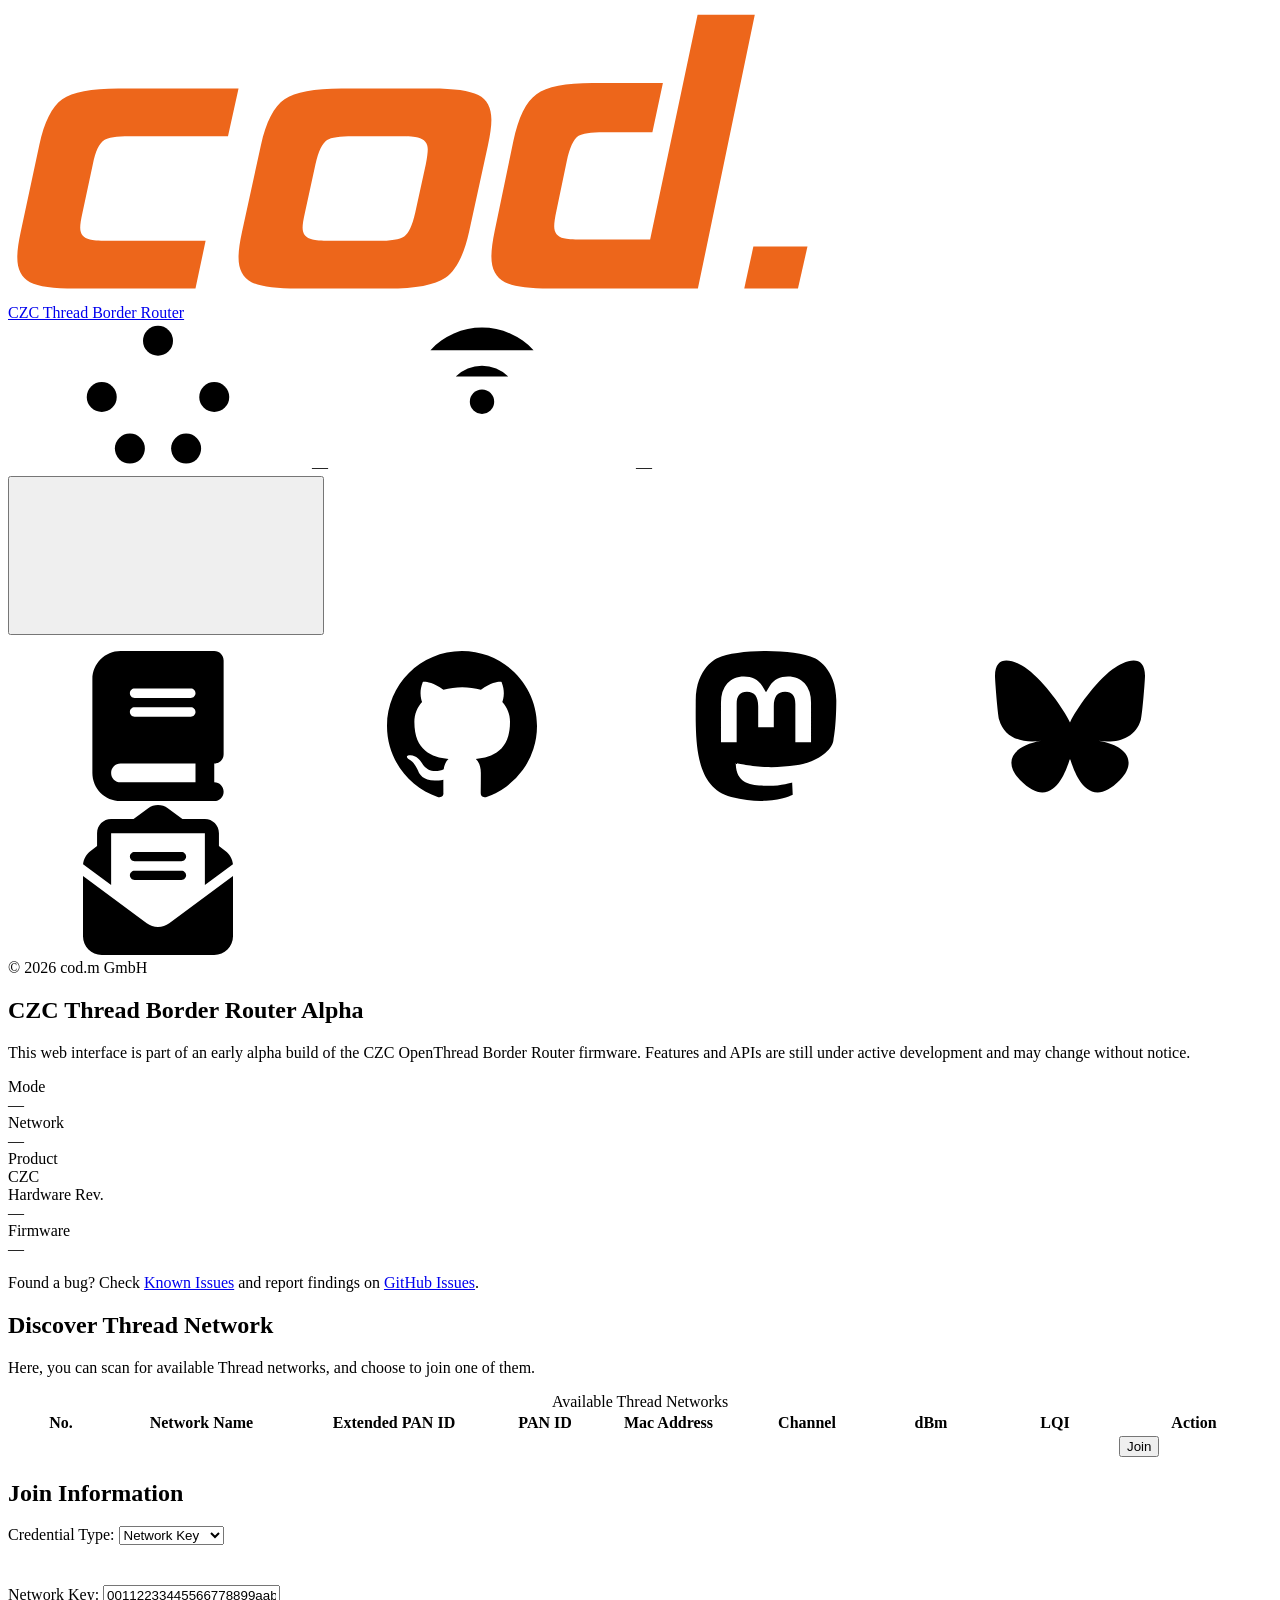
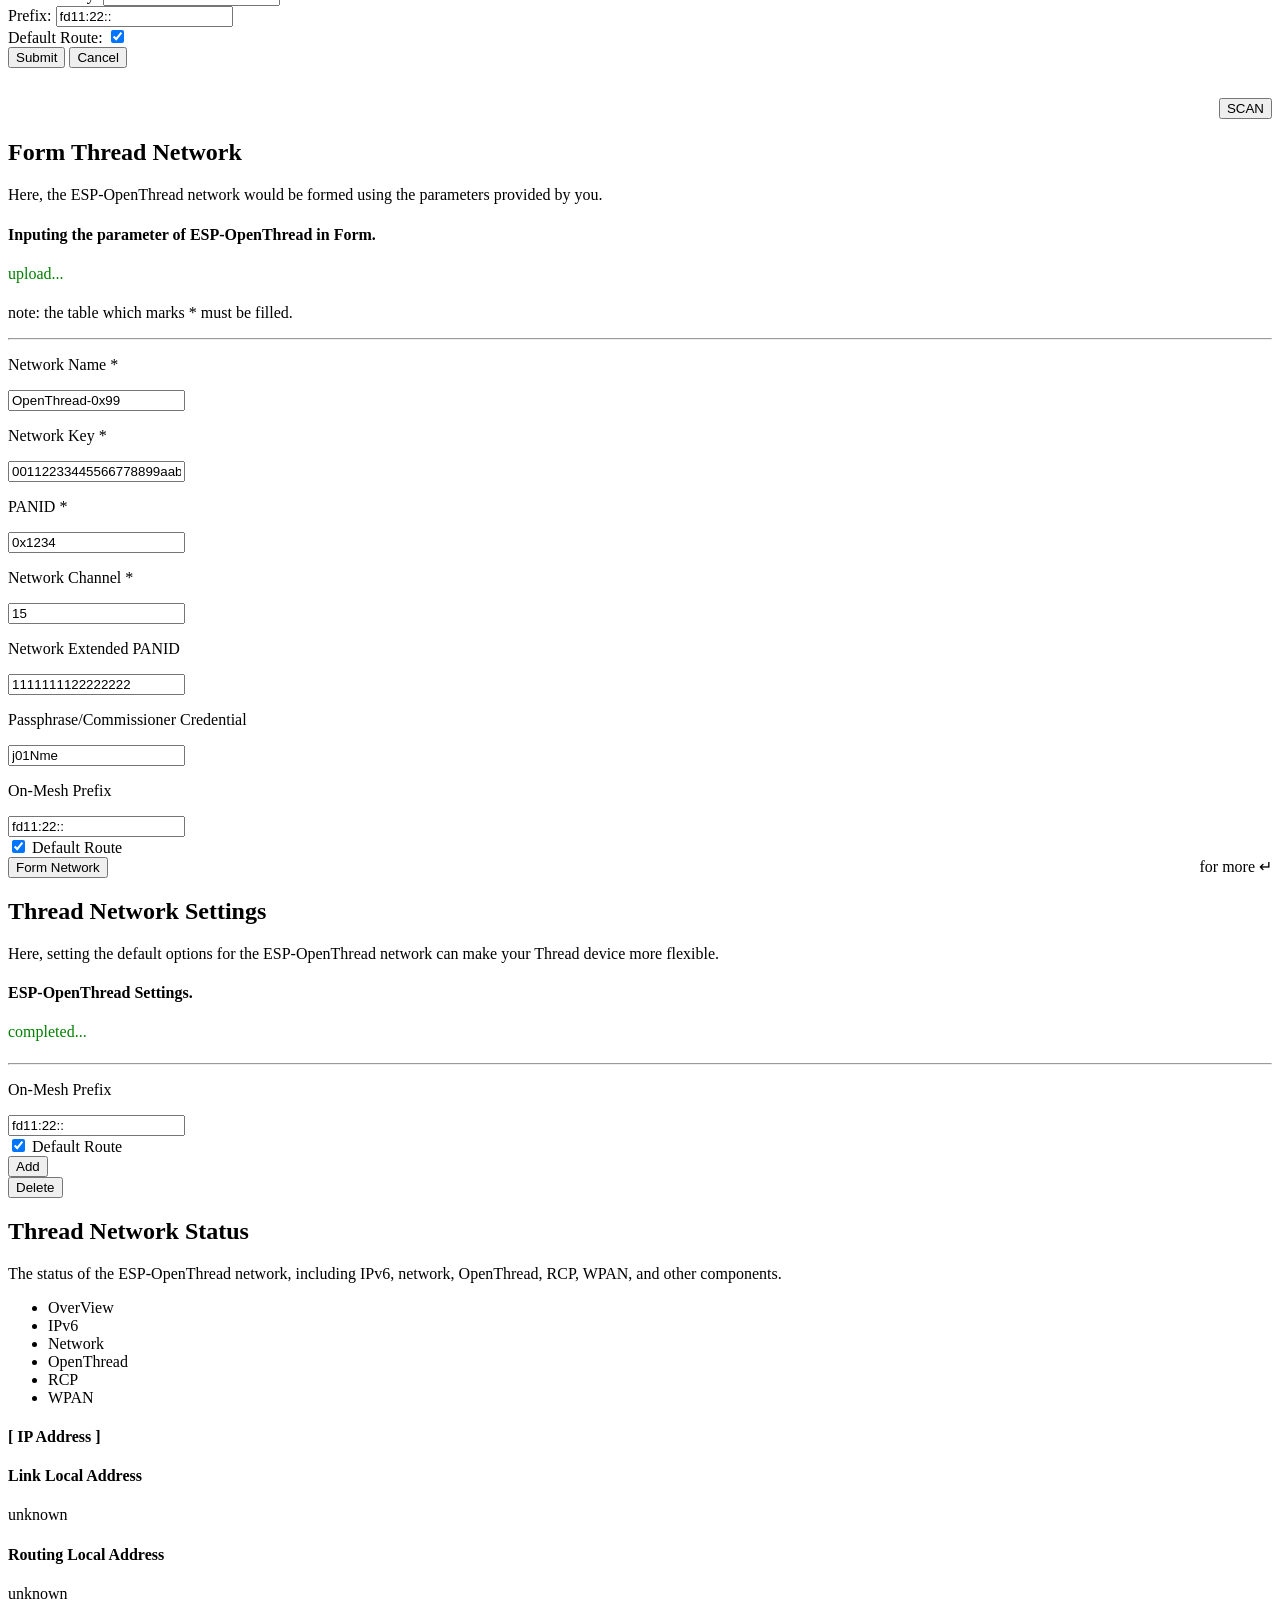
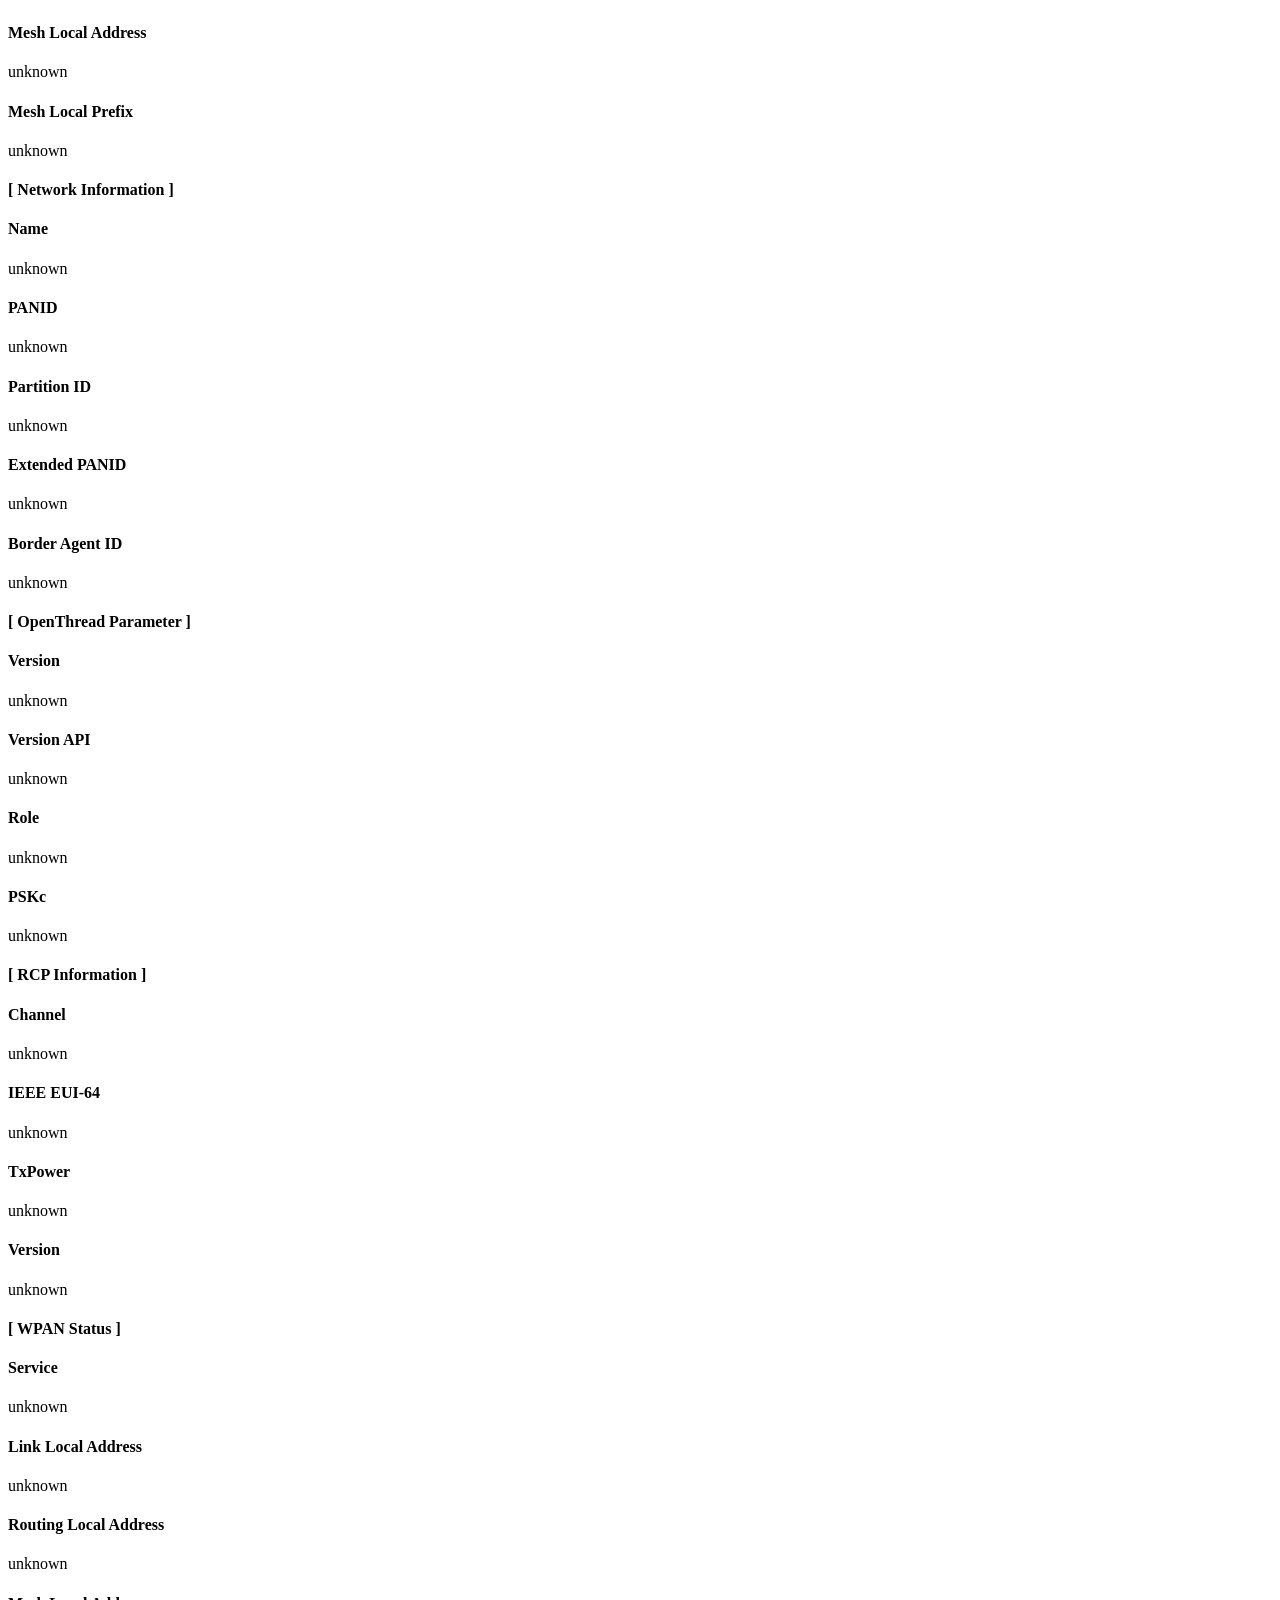
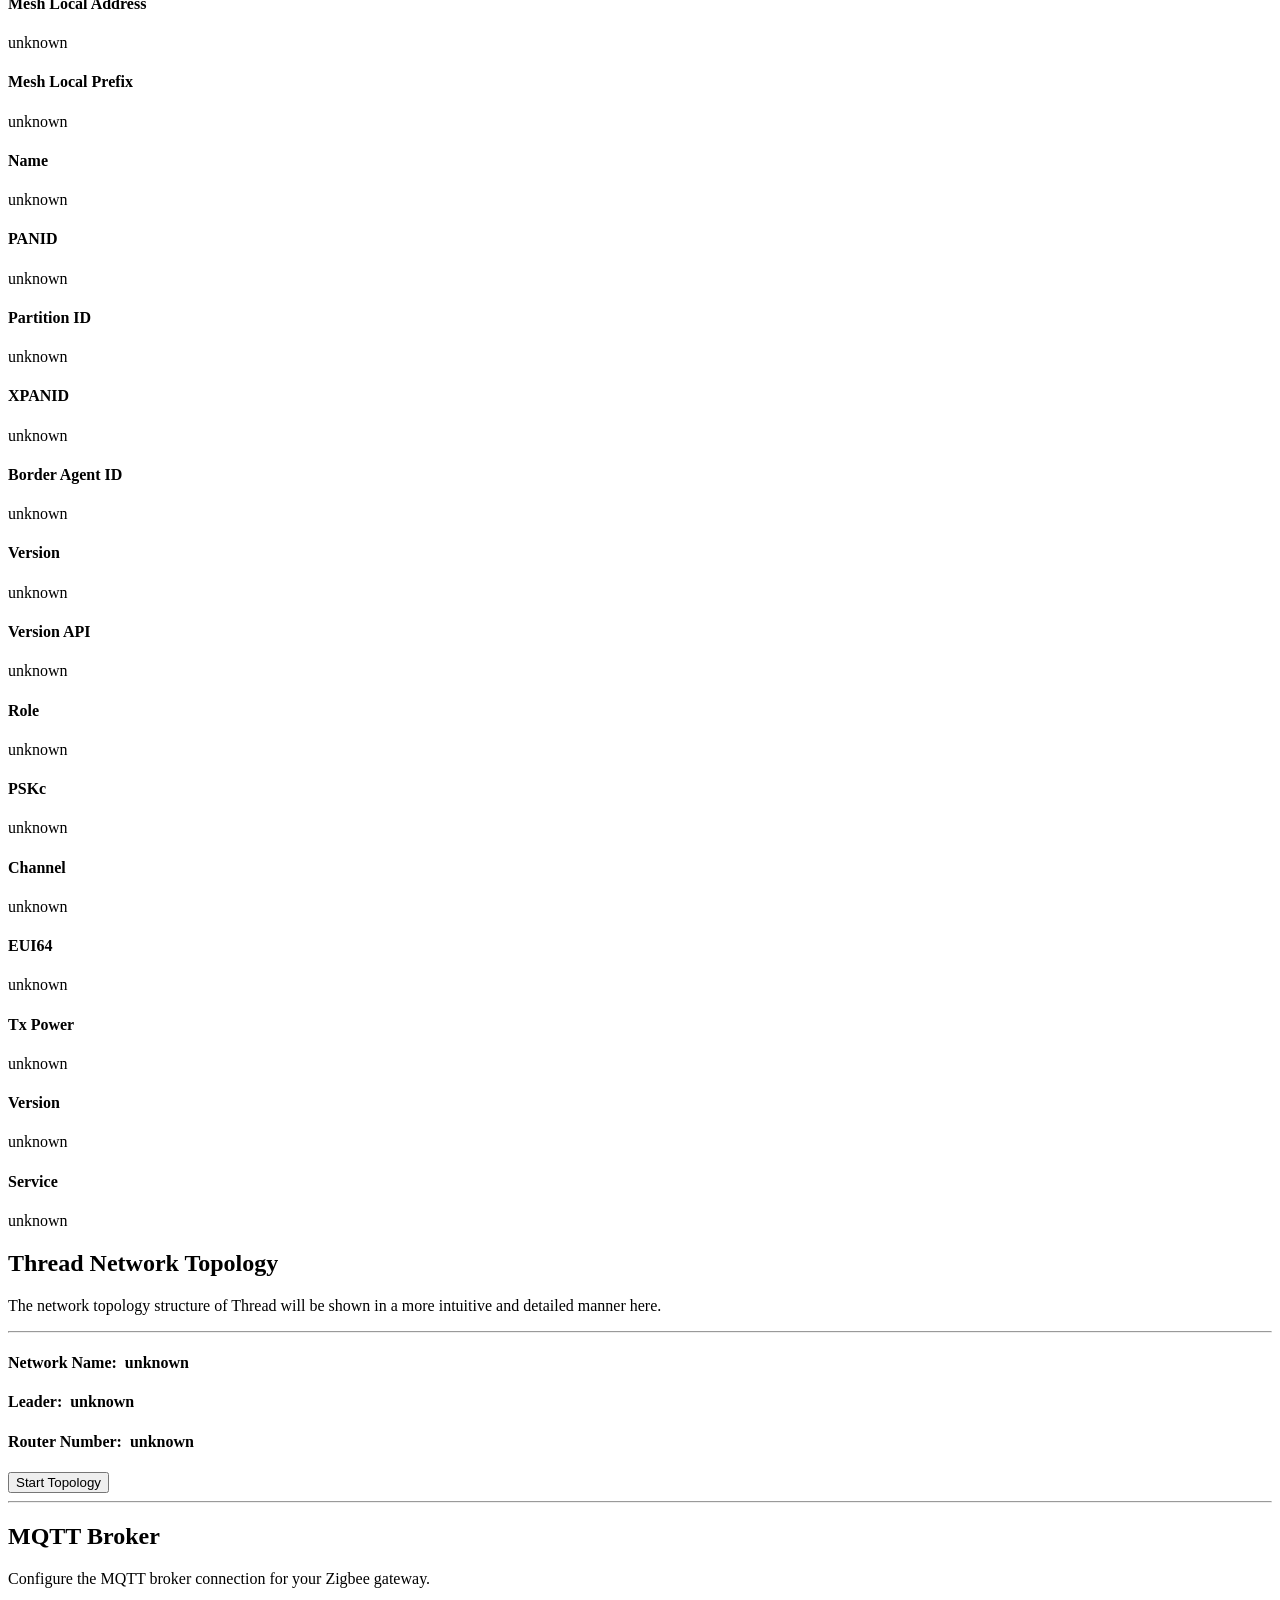
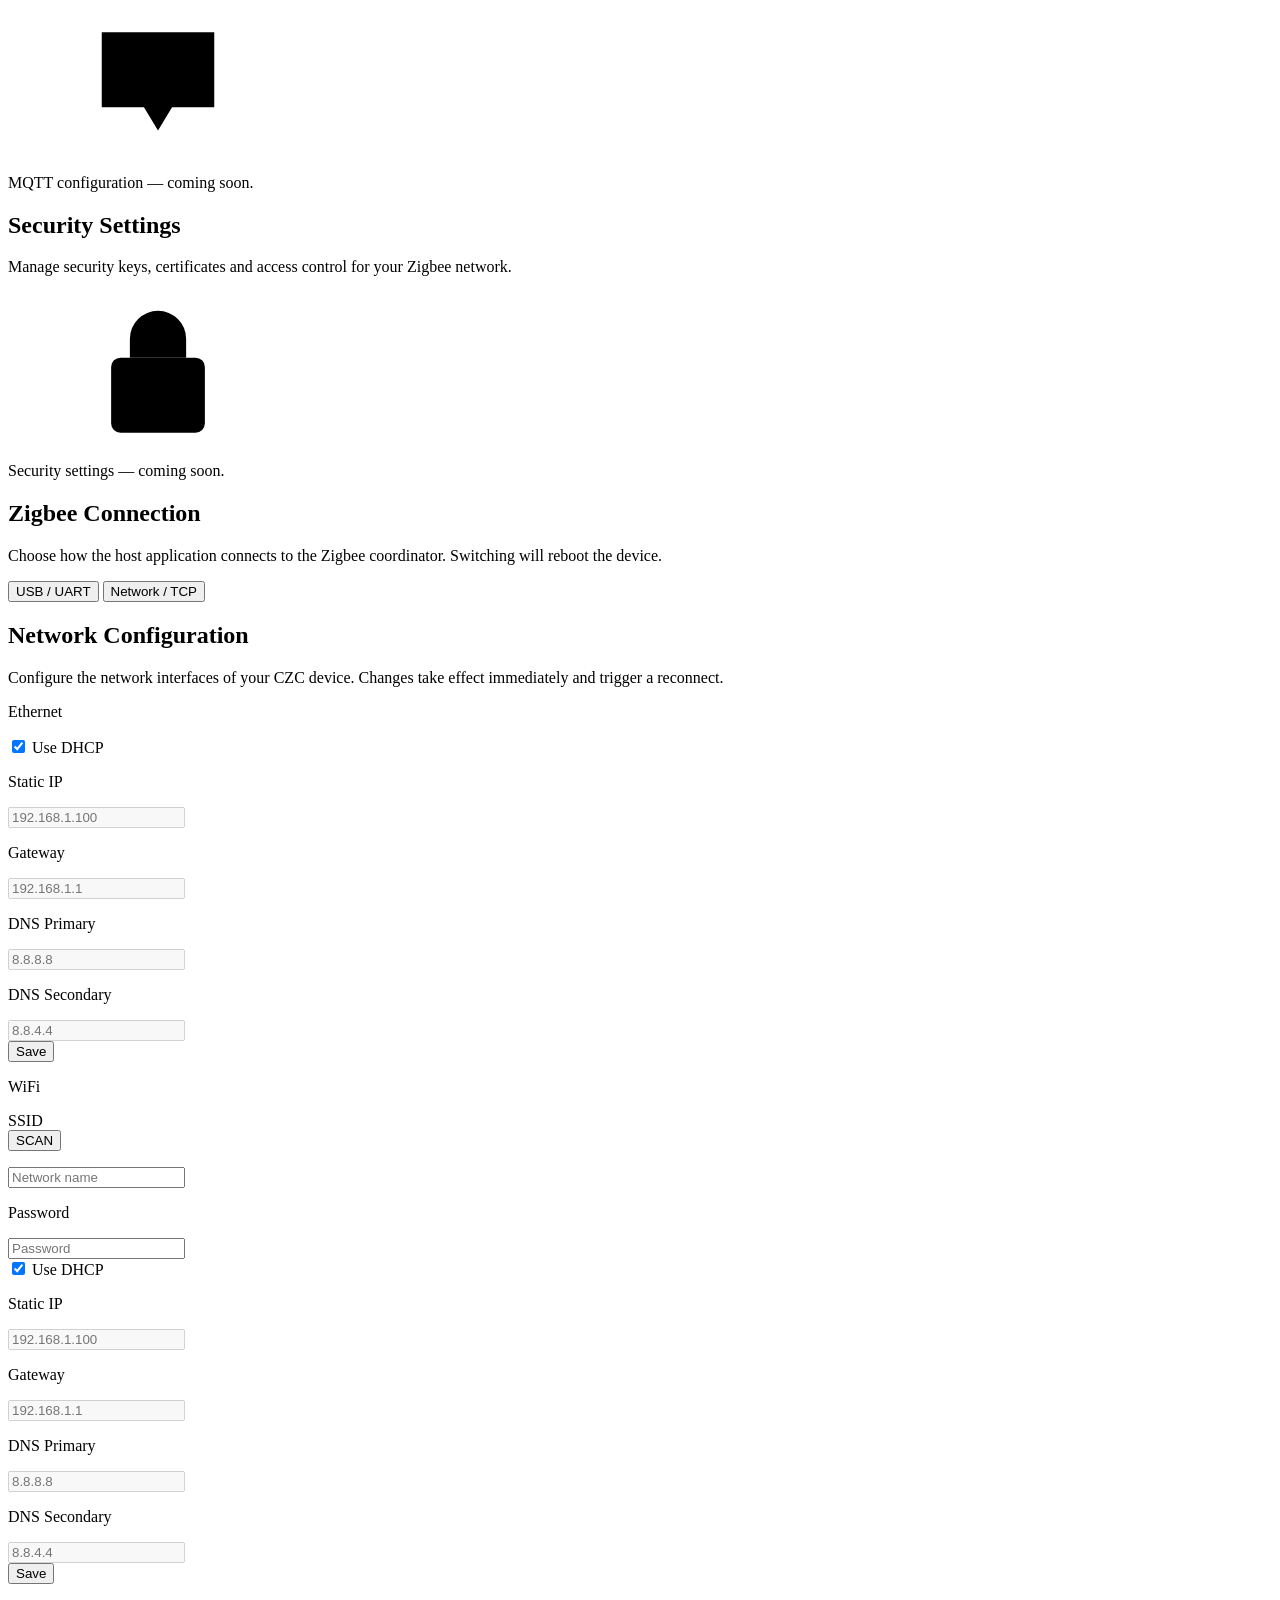
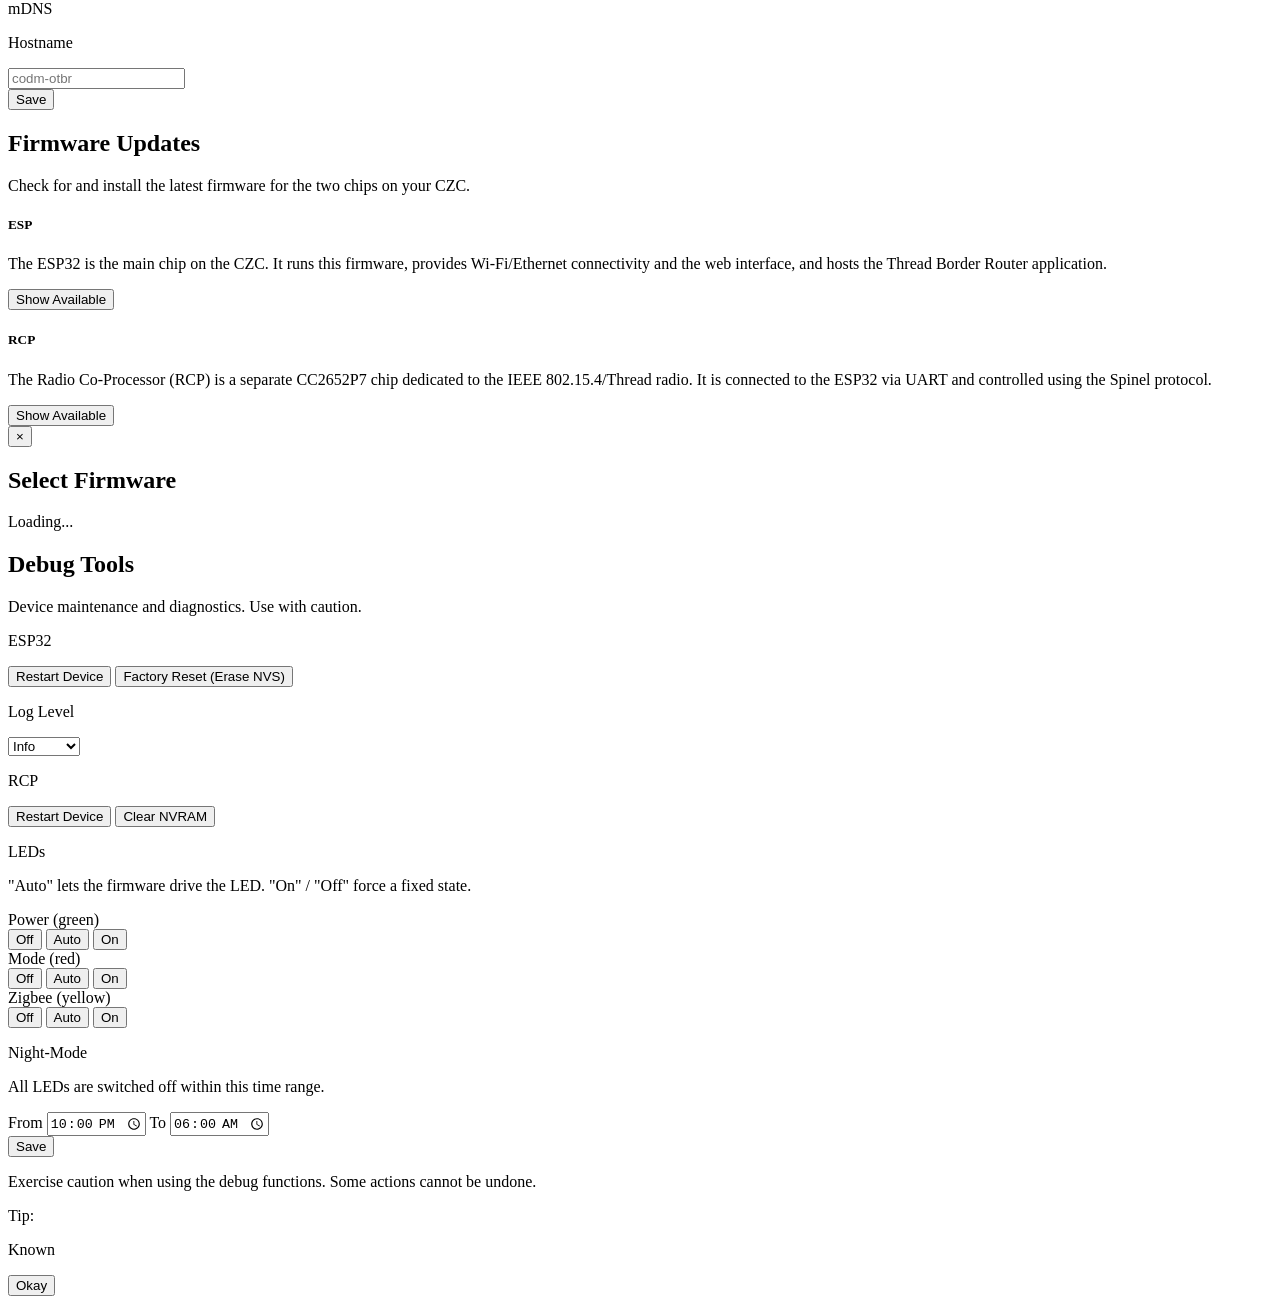
==== commit 054f79b0: "Add LED / nightmode control to frontend" ====
--- a/components/esp_ot_br_server/frontend/index.html
+++ b/components/esp_ot_br_server/frontend/index.html
@@ -728,7 +728,63 @@
                     <button type="button" class="btn btn-default" onclick="rcp_erase_nvram()">Clear NVRAM</button>
                   </div>
                 </div>
-
+              </div>
+            </div>
+            <div class="form-card">
+              <div class="split-grid">
+                <!-- LEDs -->
+                <div class="card">
+                  <p class="card-title">LEDs</p>
+                  <p class="text-muted">"Auto" lets the firmware drive the LED. "On" / "Off" force a fixed state.</p>
+
+                  <div class="led-row">
+                    <span class="led-label">Power (green)</span>
+                    <div class="tri-state" id="led-pwr">
+                      <button type="button" data-value="2" onclick="led_set_override('pwr', 2)">Off</button>
+                      <button type="button" data-value="0" onclick="led_set_override('pwr', 0)" class="active">Auto</button>
+                      <button type="button" data-value="1" onclick="led_set_override('pwr', 1)">On</button>
+                    </div>
+                  </div>
+
+                  <div class="led-row">
+                    <span class="led-label">Mode (red)</span>
+                    <div class="tri-state" id="led-mode">
+                      <button type="button" data-value="2" onclick="led_set_override('mode', 2)">Off</button>
+                      <button type="button" data-value="0" onclick="led_set_override('mode', 0)" class="active">Auto</button>
+                      <button type="button" data-value="1" onclick="led_set_override('mode', 1)">On</button>
+                    </div>
+                  </div>
+
+                  <div class="led-row">
+                    <span class="led-label">Zigbee (yellow)</span>
+                    <div class="tri-state" id="led-rcp">
+                      <button type="button" data-value="2" onclick="led_set_override('rcp', 2)">Off</button>
+                      <button type="button" data-value="0" onclick="led_set_override('rcp', 0)" class="active">Auto</button>
+                      <button type="button" data-value="1" onclick="led_set_override('rcp', 1)">On</button>
+                    </div>
+                  </div>
+                </div>
+
+                <!-- Night-Mode -->
+                <div class="card">
+                  <p class="card-title">Night-Mode</p>
+                  <p class="text-muted">All LEDs are switched off within this time range.</p>
+
+                  <div class="time-range-row">
+                    <label class="time-field">
+                      <span class="field-label">From</span>
+                      <input type="time" id="night-mode-start" value="22:00">
+                    </label>
+                    <label class="time-field">
+                      <span class="field-label">To</span>
+                      <input type="time" id="night-mode-end" value="06:00">
+                    </label>
+                  </div>
+
+                  <div class="form-actions">
+                    <button type="button" class="btn btn-default" onclick="night_mode_save()">Save</button>
+                  </div>
+                </div>
               </div>
               <p class="note">Exercise caution when using the debug functions. Some actions cannot be undone.</p>
             </div>
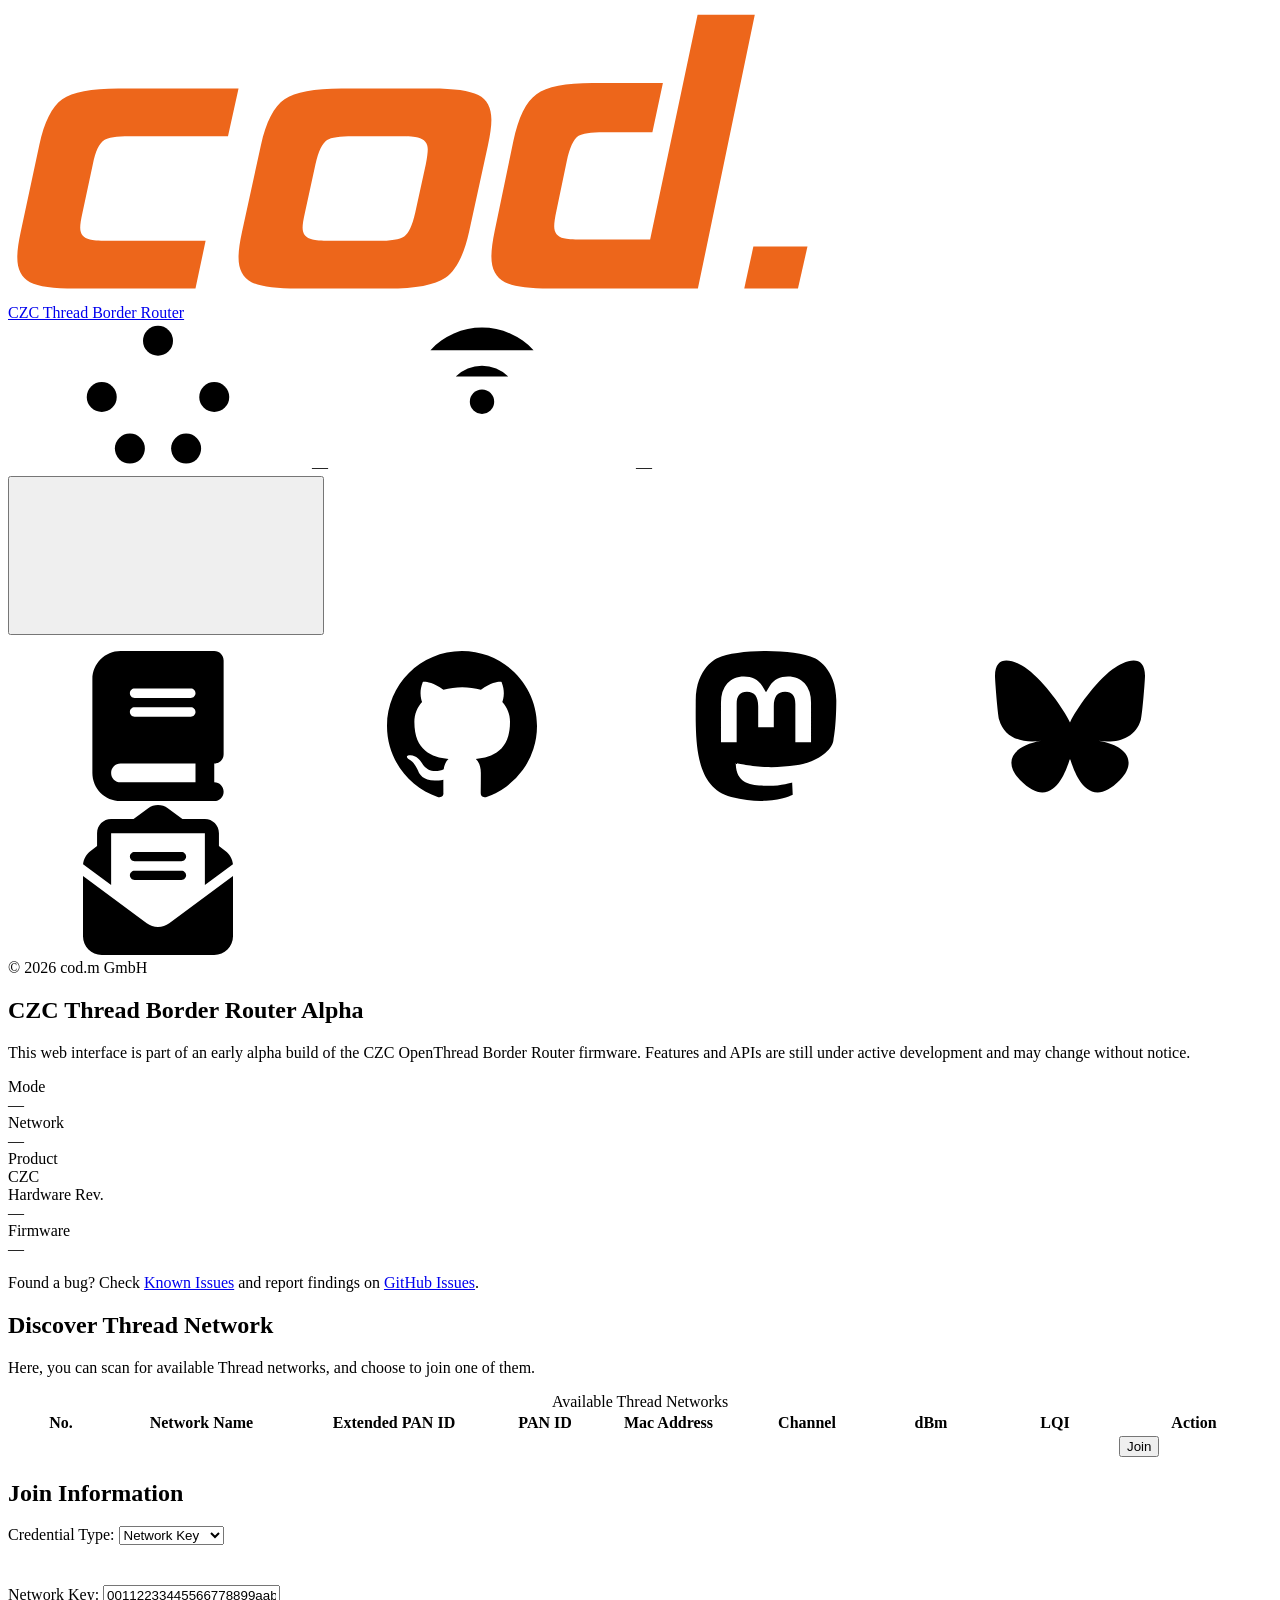
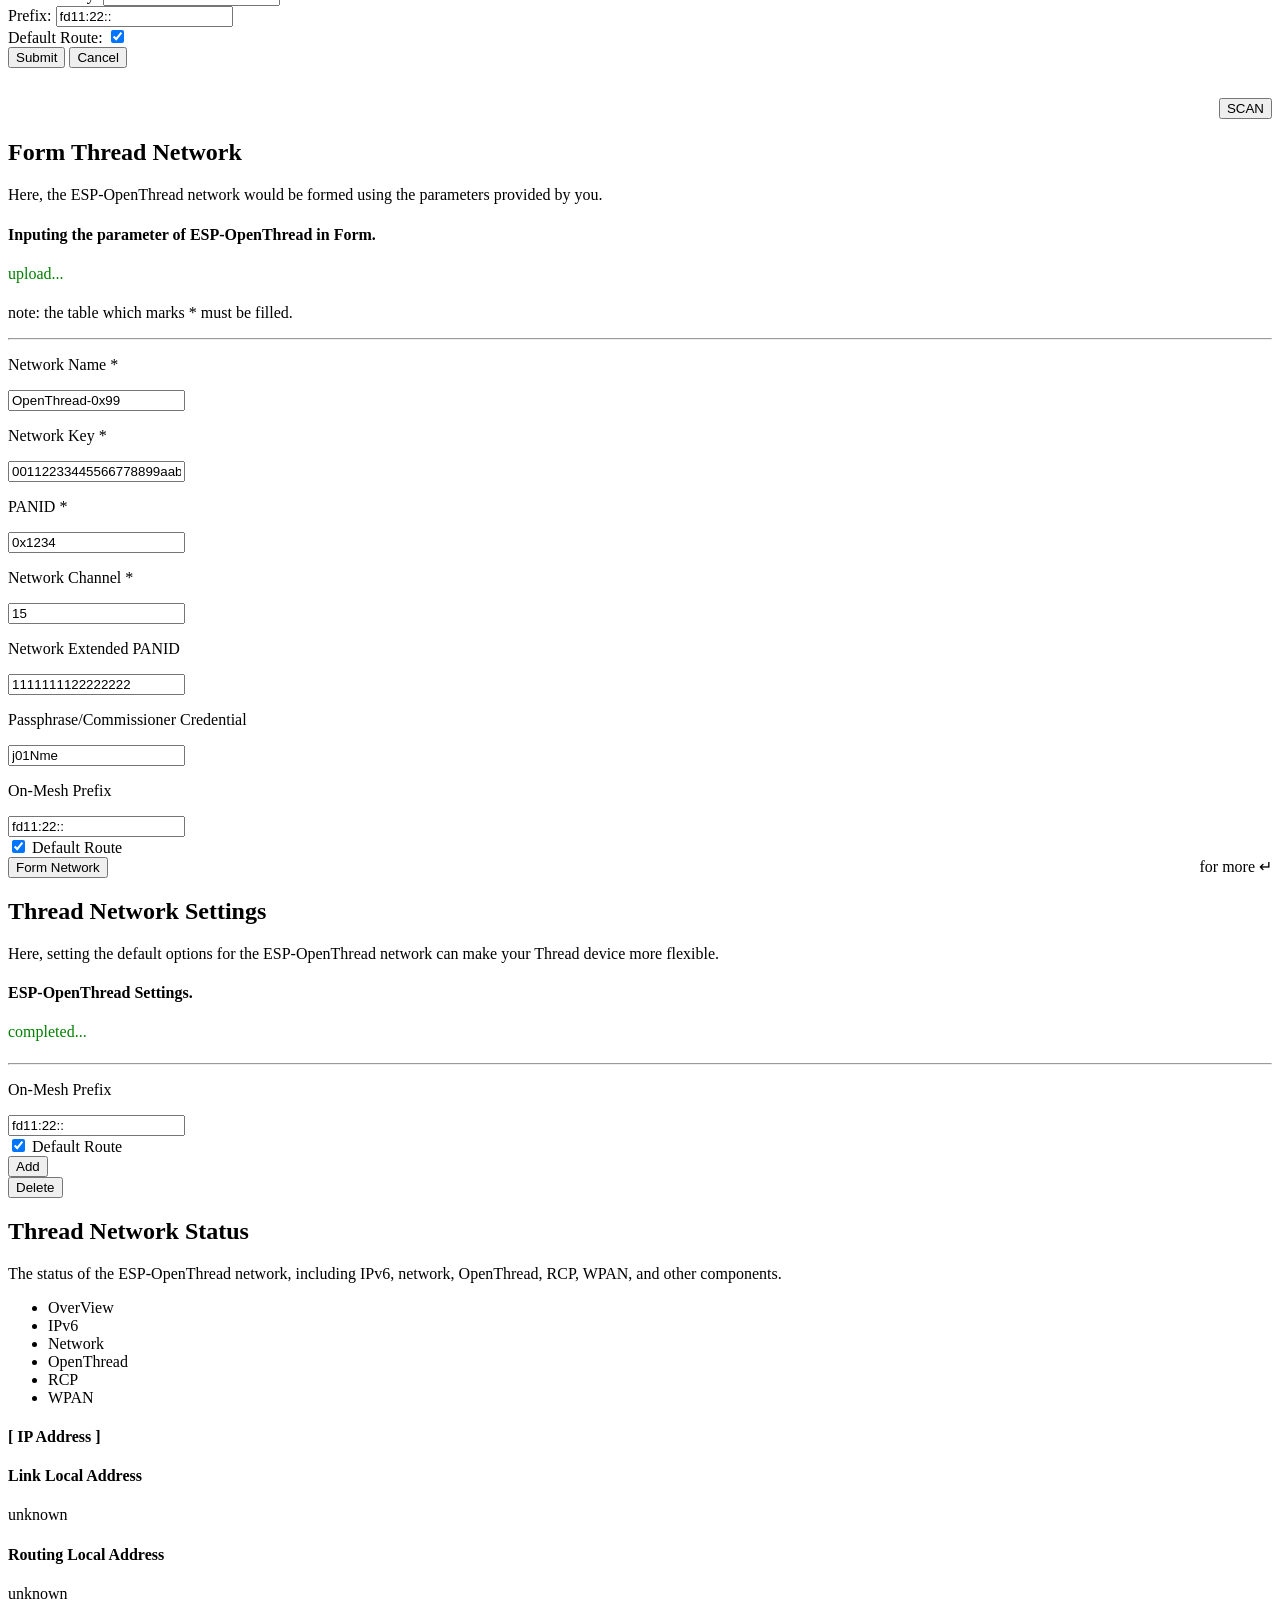
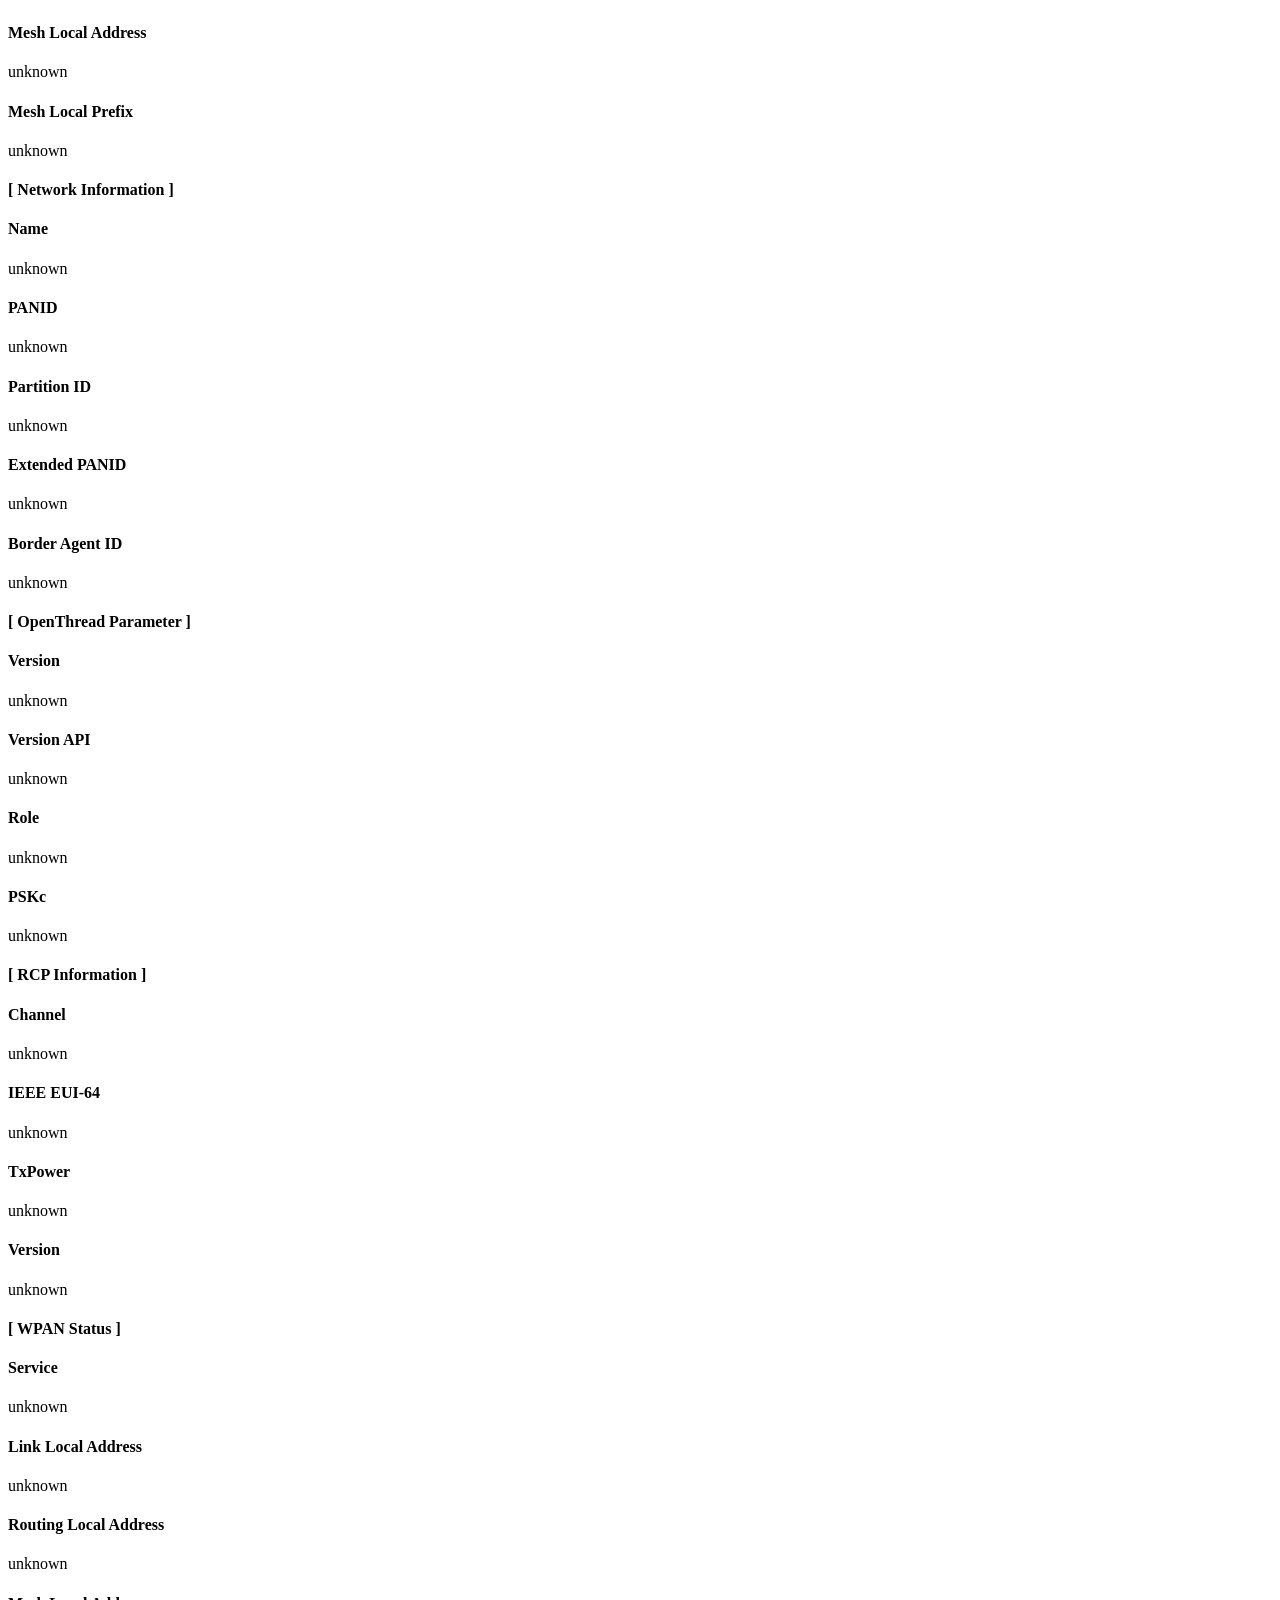
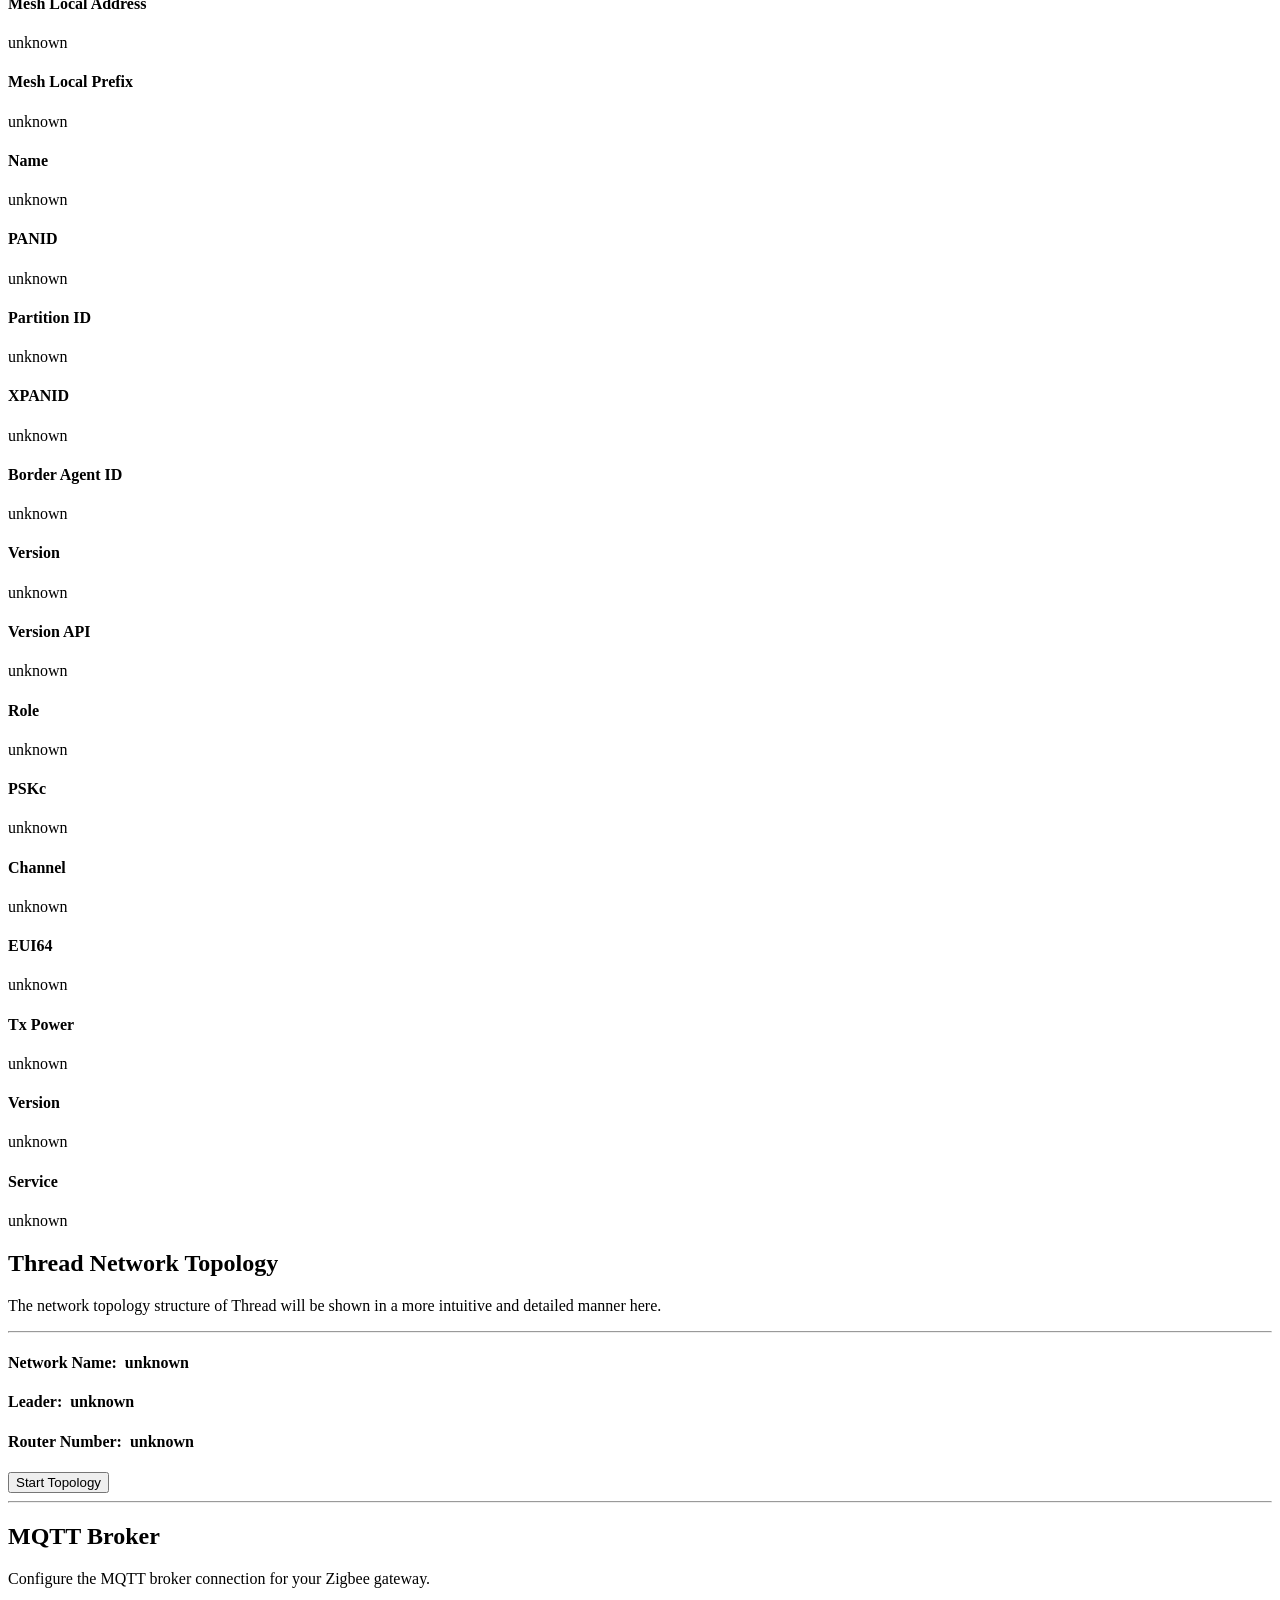
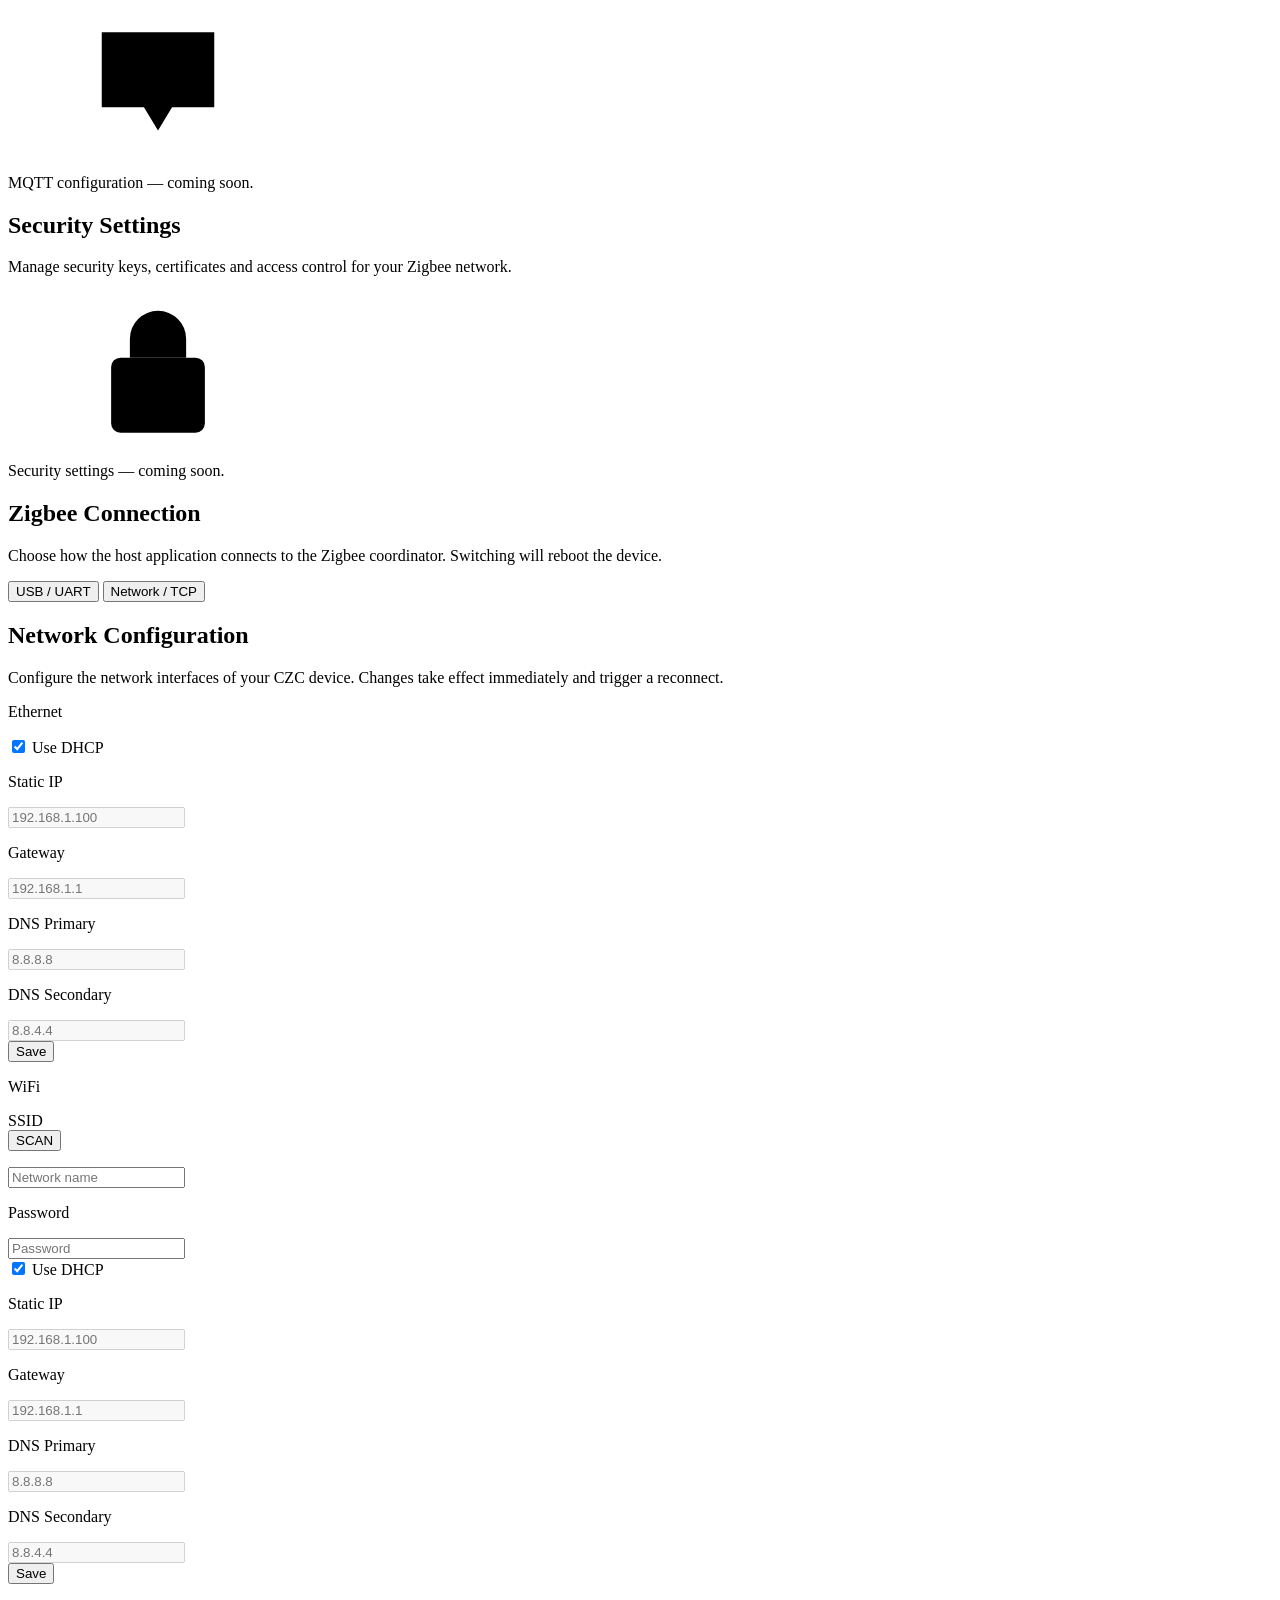
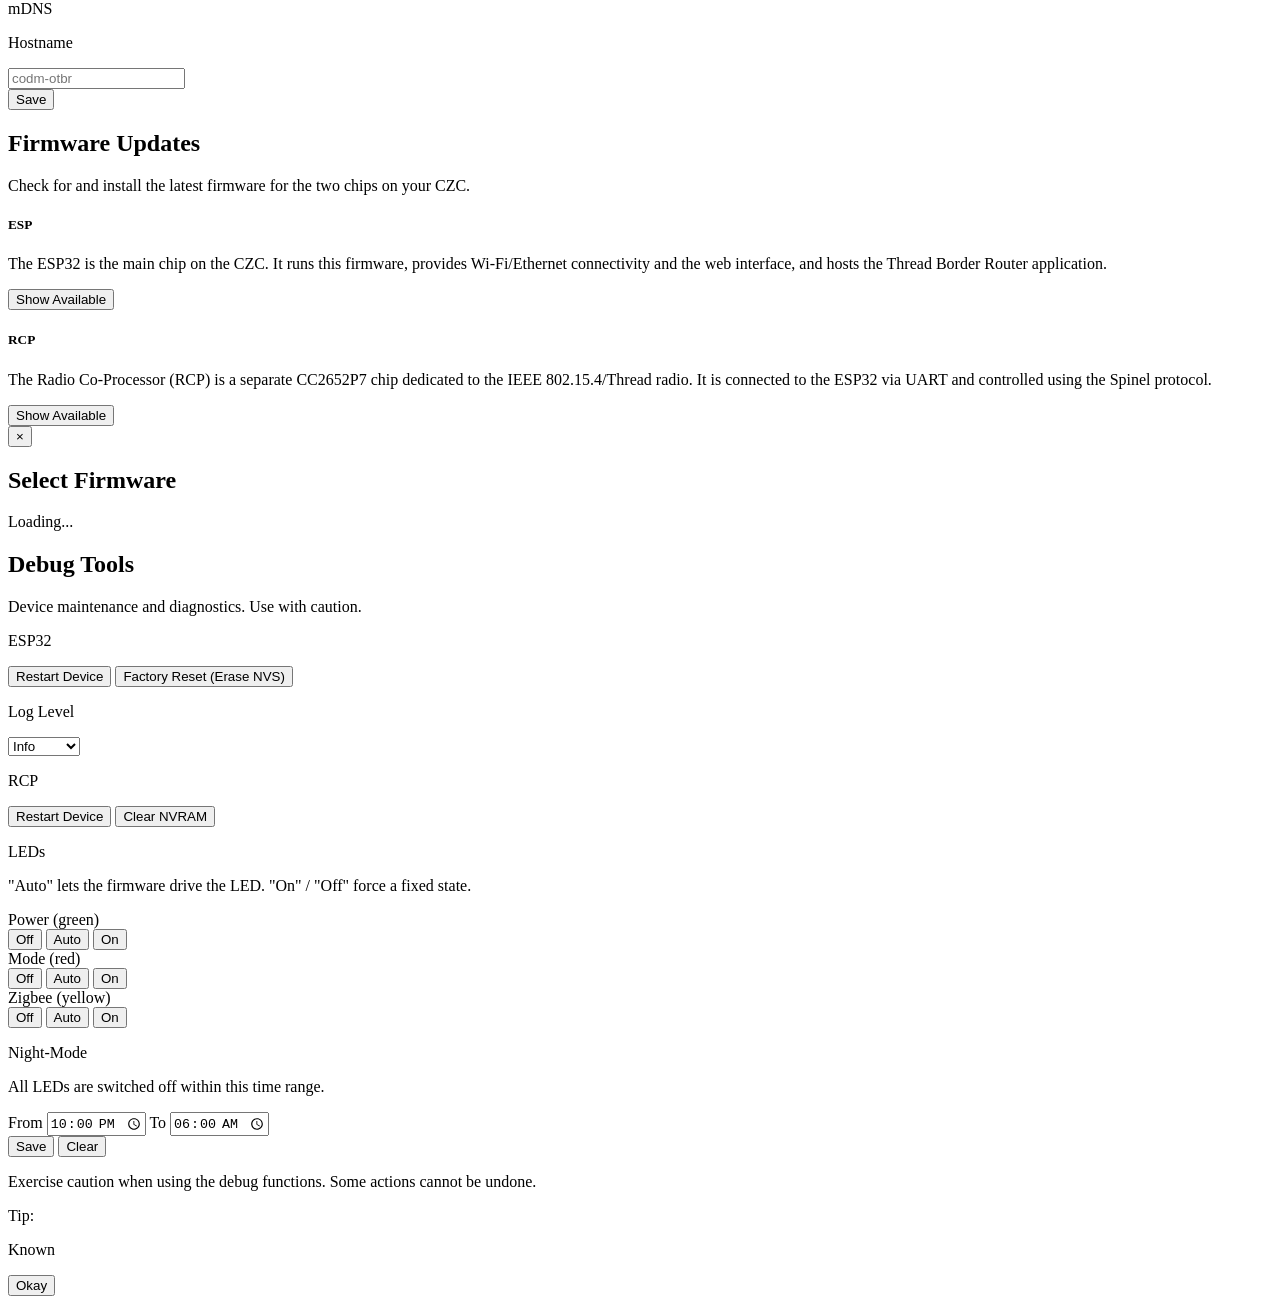
==== commit b6f51c69: "Add night-mode clear backend" ====
--- a/components/esp_ot_br_server/frontend/index.html
+++ b/components/esp_ot_br_server/frontend/index.html
@@ -783,6 +783,7 @@
 
                   <div class="form-actions">
                     <button type="button" class="btn btn-default" onclick="night_mode_save()">Save</button>
+                    <button type="button" class="btn btn-default" onclick="night_mode_clear()">Clear</button>
                   </div>
                 </div>
               </div>
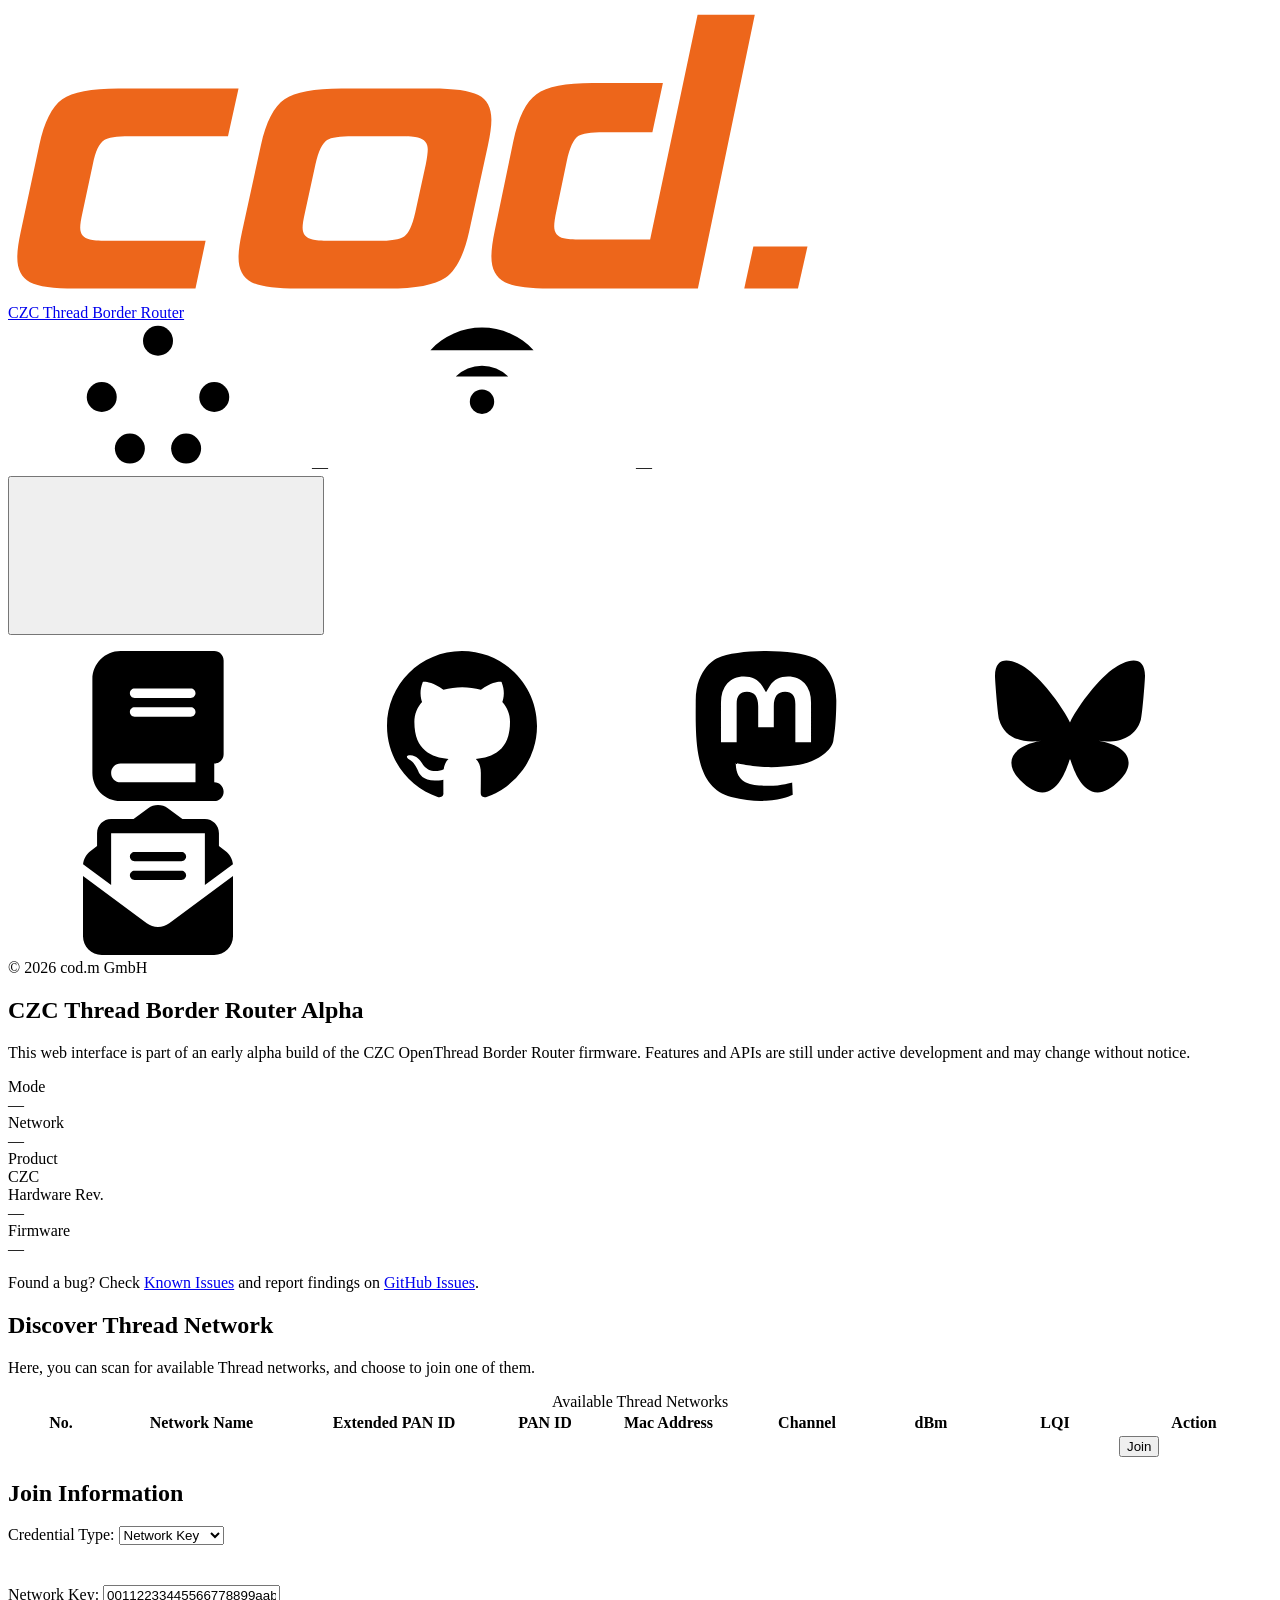
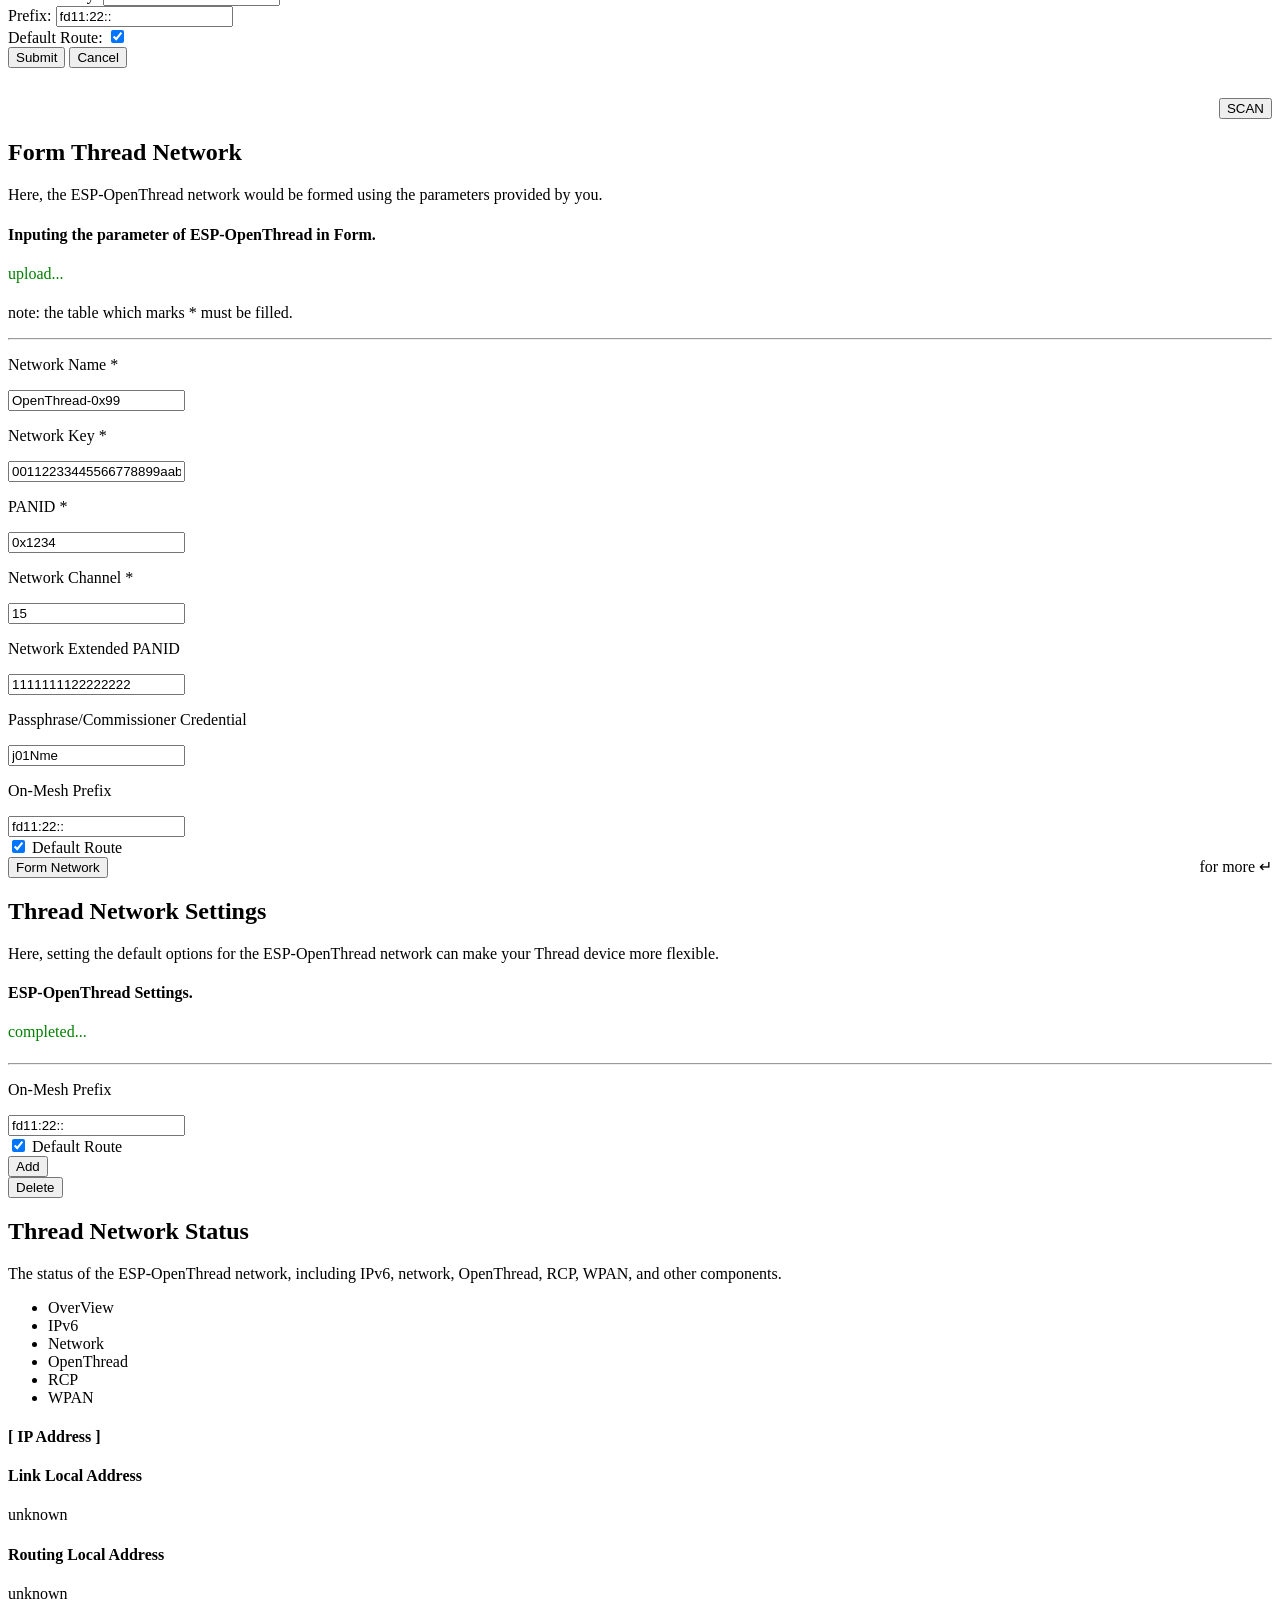
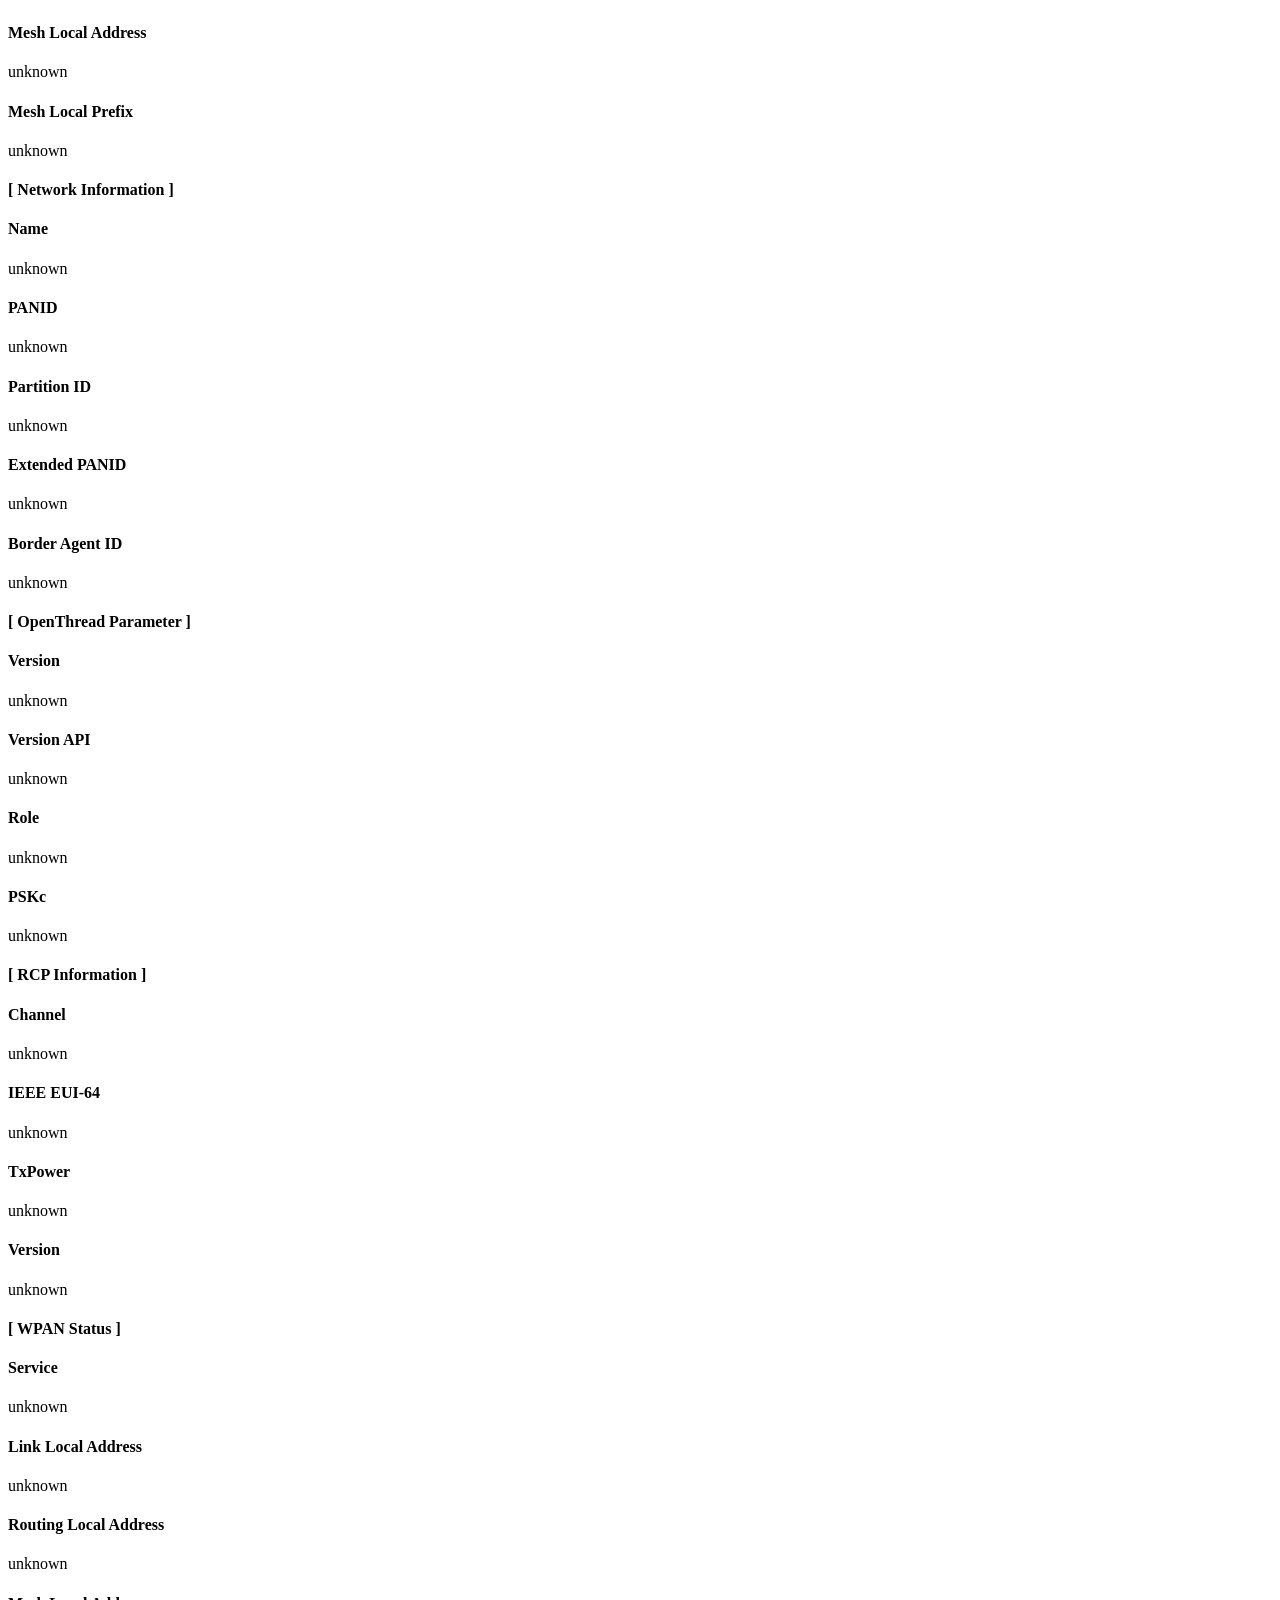
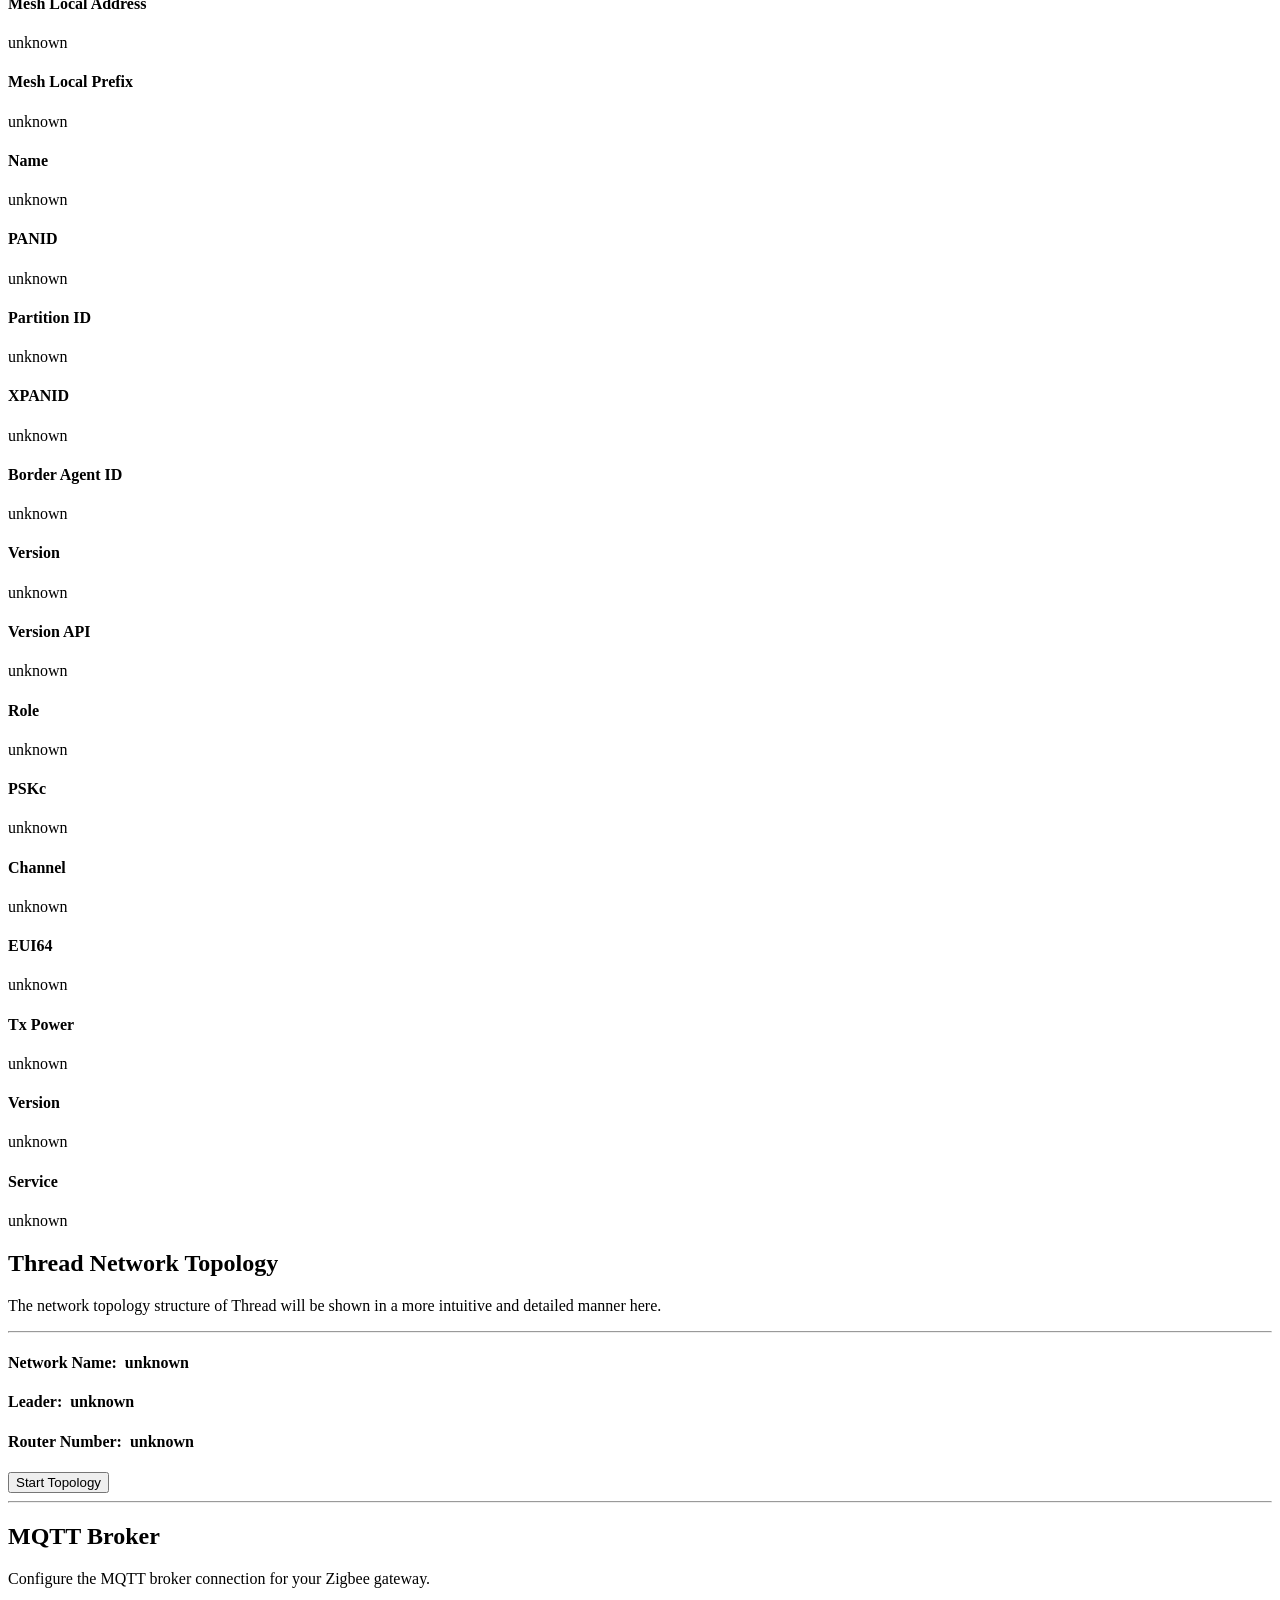
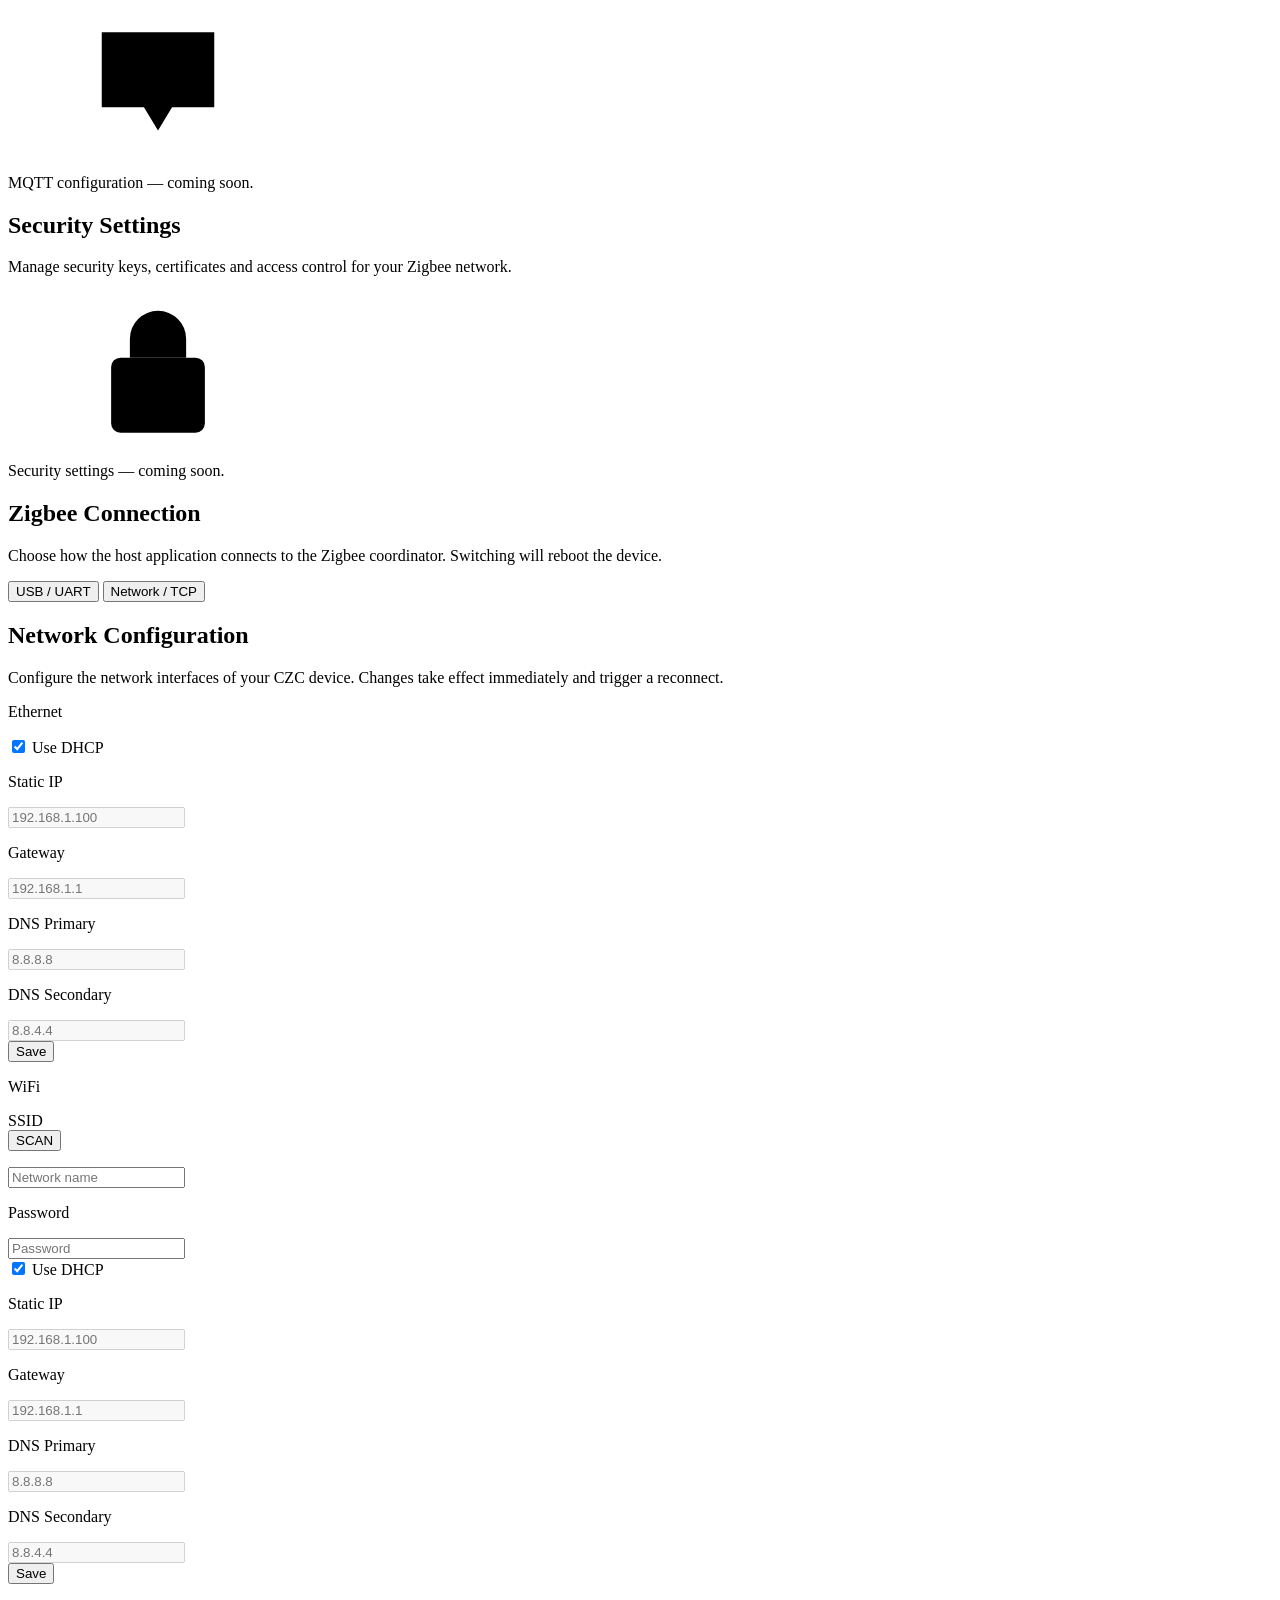
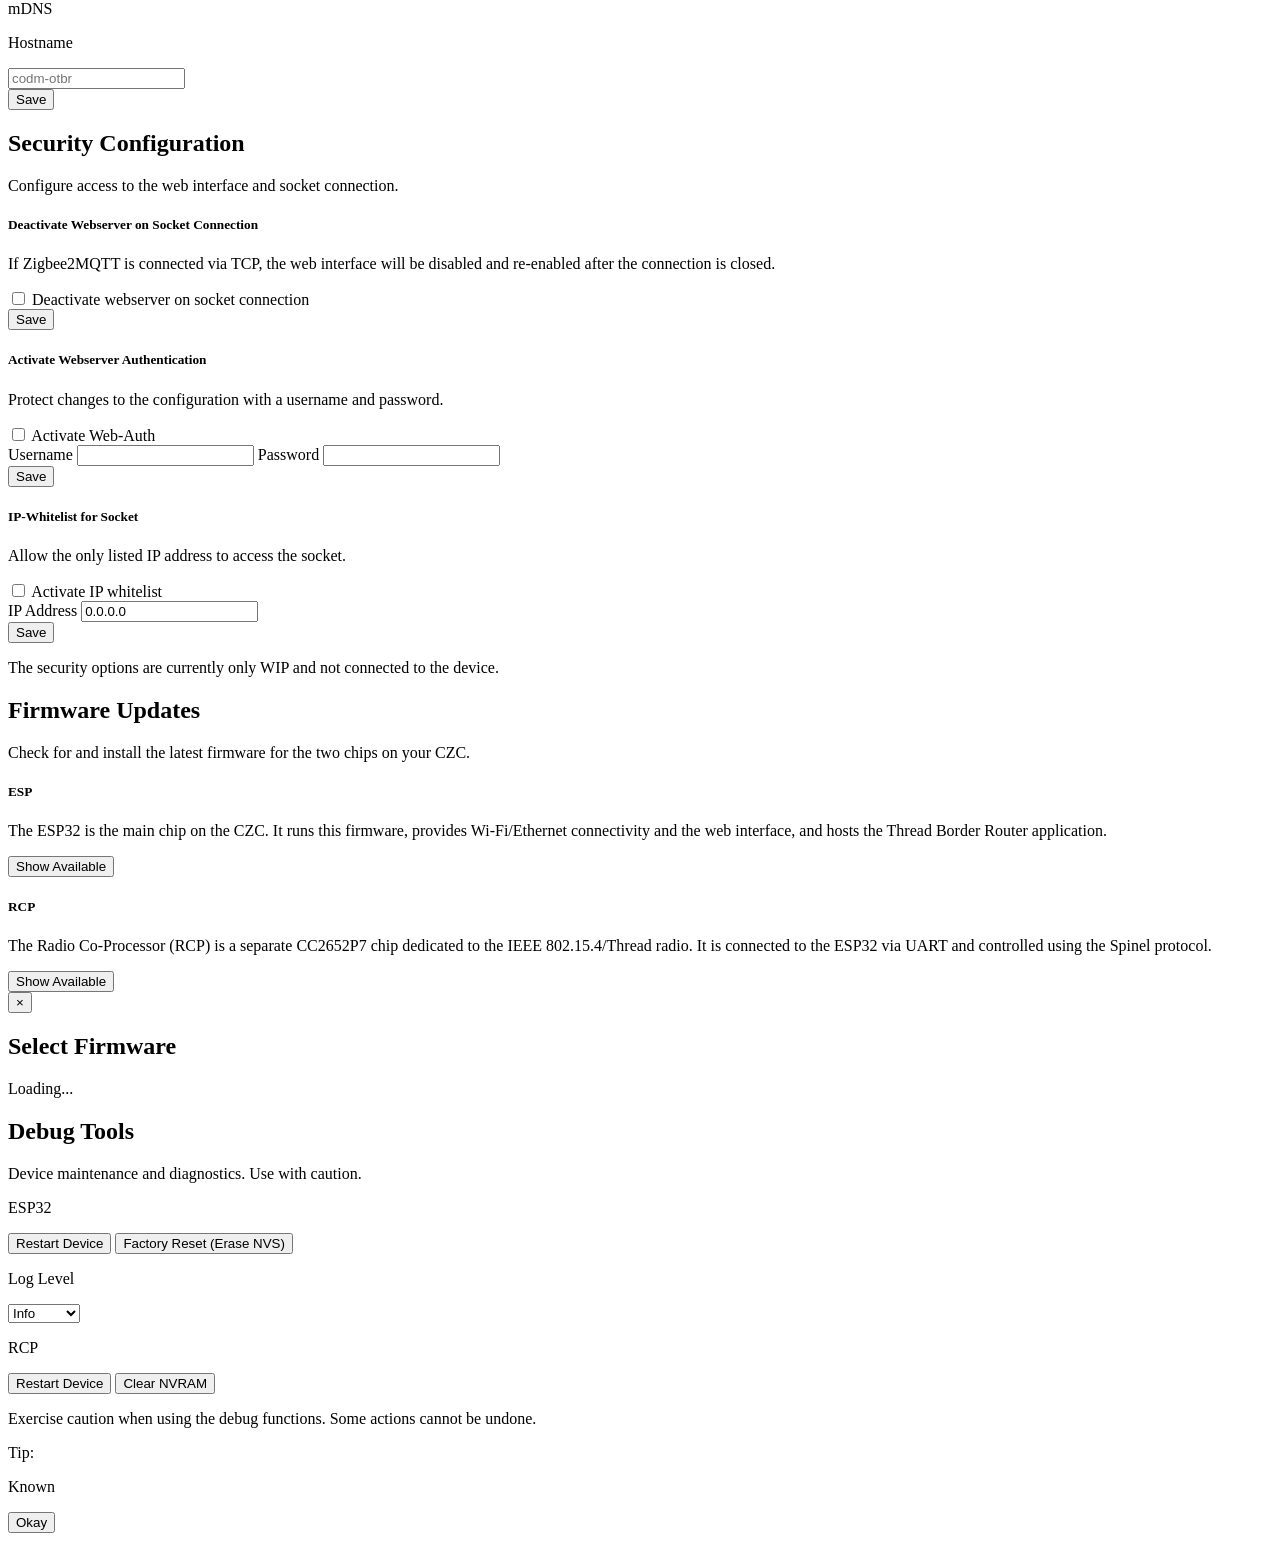
==== commit 1ce88f70: "Added Security Tab in Frontend, Handlers for new POST Requests need to be implemented" ====
--- a/components/esp_ot_br_server/frontend/index.html
+++ b/components/esp_ot_br_server/frontend/index.html
@@ -625,6 +625,73 @@
         </div>
       </section>
 
+      <!-- ===================== SECURITY (always) ===================== -->
+      <section id="Security" class="page-section" data-modes="all" data-nav-label="Security" data-nav-icon="icon-lock">
+        <div class="container">
+          <div class="section-header default-margin">
+            <h2>Security <span class="text-primary">Configuration</span></h2>
+            <p>Configure access to the web interface and socket connection.</p>
+          </div>
+          <div class="content-panel">
+            <div class="form-card">
+              <div class="card-grid">
+                <div class="card">
+                  <h5>Deactivate Webserver on Socket Connection</h5>
+                  <p>If Zigbee2MQTT is connected via TCP, the web interface will be disabled and re-enabled after the connection is closed.</p>
+                  <div class="check-row">
+                    <input type="checkbox" id="security-disable-webserver" name="disable_webserver_on_socket">
+                    <label for="security-disable-webserver" class="checkbox-label">Deactivate webserver on socket connection</label>
+                  </div>
+                  <div class="form-actions">
+                    <button type="button" class="btn btn-primary" id="security-webserver-save">Save</button>
+                    <span id="security-webserver-status" class="save-status" role="status" aria-live="polite"></span>
+                  </div>
+                </div>
+
+                <div class="card">
+                  <h5>Activate Webserver Authentication</h5>
+                  <p>Protect changes to the configuration with a username and password.</p>
+                  <div class="check-row">
+                    <input type="checkbox" id="security-auth-enabled" name="webserver_auth_enabled" aria-controls="security-auth-fields" aria-expanded="false">
+                    <label for="security-auth-enabled" class="checkbox-label">Activate Web-Auth</label>
+                  </div>
+                  <div id="security-auth-fields" class="hidden">
+                    <label class="field-label" for="security-username">Username</label>
+                    <input id="security-username" name="security_username" type="text" class="form-control" autocomplete="username">
+                    <label class="field-label" for="security-password">Password</label>
+                    <input id="security-password" name="security_password" type="password" class="form-control" autocomplete="new-password">
+                    <div class="form-actions">
+                      <button type="button" class="btn btn-primary" id="security-auth-save">Save</button>
+                      <span id="security-auth-status" class="save-status" role="status" aria-live="polite"></span>
+                    </div>
+                  </div>
+                </div>
+
+                <div class="card">
+                  <h5>IP-Whitelist for Socket</h5>
+                  <p>Allow the only listed IP address to access the socket.</p>
+                  <div class="check-row">
+                    <input type="checkbox" id="security-whitelist-enabled" name="socket_whitelist_enabled" aria-controls="security-whitelist-fields" aria-expanded="false">
+                    <label for="security-whitelist-enabled" class="checkbox-label">Activate IP whitelist</label>
+                  </div>
+                  <div id="security-whitelist-fields" class="hidden">
+                    <label class="field-label" for="security-socket-ip">IP Address</label>
+                    <input id="security-socket-ip" name="socket_whitelist_ip" type="text" class="form-control"
+                           value="0.0.0.0" pattern="(25[0-5]|2[0-4][0-9]|1[0-9]{2}|[1-9]?[0-9])(\.(25[0-5]|2[0-4][0-9]|1[0-9]{2}|[1-9]?[0-9])){3}"
+                           title="Please enter a valid IPv4 address." inputmode="decimal">
+                    <div class="form-actions">
+                      <button type="button" class="btn btn-primary" id="security-whitelist-save">Save</button>
+                      <span id="security-whitelist-status" class="save-status" role="status" aria-live="polite"></span>
+                    </div>
+                  </div>
+                </div>
+              </div>
+              <p class="note">The security options are currently only WIP and not connected to the device.</p>
+            </div>
+          </div>
+        </div>
+      </section>
+
       <!-- ===================== FIRMWARE (always) ===================== -->
       <section id="Firmware" class="page-section" data-modes="all" data-nav-label="Firmware" data-nav-icon="icon-firmware">
         <div class="container">
@@ -728,64 +795,7 @@
                     <button type="button" class="btn btn-default" onclick="rcp_erase_nvram()">Clear NVRAM</button>
                   </div>
                 </div>
-              </div>
-            </div>
-            <div class="form-card">
-              <div class="split-grid">
-                <!-- LEDs -->
-                <div class="card">
-                  <p class="card-title">LEDs</p>
-                  <p class="text-muted">"Auto" lets the firmware drive the LED. "On" / "Off" force a fixed state.</p>
-
-                  <div class="led-row">
-                    <span class="led-label">Power (green)</span>
-                    <div class="tri-state" id="led-pwr">
-                      <button type="button" data-value="2" onclick="led_set_override('pwr', 2)">Off</button>
-                      <button type="button" data-value="0" onclick="led_set_override('pwr', 0)" class="active">Auto</button>
-                      <button type="button" data-value="1" onclick="led_set_override('pwr', 1)">On</button>
-                    </div>
-                  </div>
-
-                  <div class="led-row">
-                    <span class="led-label">Mode (red)</span>
-                    <div class="tri-state" id="led-mode">
-                      <button type="button" data-value="2" onclick="led_set_override('mode', 2)">Off</button>
-                      <button type="button" data-value="0" onclick="led_set_override('mode', 0)" class="active">Auto</button>
-                      <button type="button" data-value="1" onclick="led_set_override('mode', 1)">On</button>
-                    </div>
-                  </div>
-
-                  <div class="led-row">
-                    <span class="led-label">Zigbee (yellow)</span>
-                    <div class="tri-state" id="led-rcp">
-                      <button type="button" data-value="2" onclick="led_set_override('rcp', 2)">Off</button>
-                      <button type="button" data-value="0" onclick="led_set_override('rcp', 0)" class="active">Auto</button>
-                      <button type="button" data-value="1" onclick="led_set_override('rcp', 1)">On</button>
-                    </div>
-                  </div>
-                </div>
-
-                <!-- Night-Mode -->
-                <div class="card">
-                  <p class="card-title">Night-Mode</p>
-                  <p class="text-muted">All LEDs are switched off within this time range.</p>
-
-                  <div class="time-range-row">
-                    <label class="time-field">
-                      <span class="field-label">From</span>
-                      <input type="time" id="night-mode-start" value="22:00">
-                    </label>
-                    <label class="time-field">
-                      <span class="field-label">To</span>
-                      <input type="time" id="night-mode-end" value="06:00">
-                    </label>
-                  </div>
-
-                  <div class="form-actions">
-                    <button type="button" class="btn btn-default" onclick="night_mode_save()">Save</button>
-                    <button type="button" class="btn btn-default" onclick="night_mode_clear()">Clear</button>
-                  </div>
-                </div>
+
               </div>
               <p class="note">Exercise caution when using the debug functions. Some actions cannot be undone.</p>
             </div>
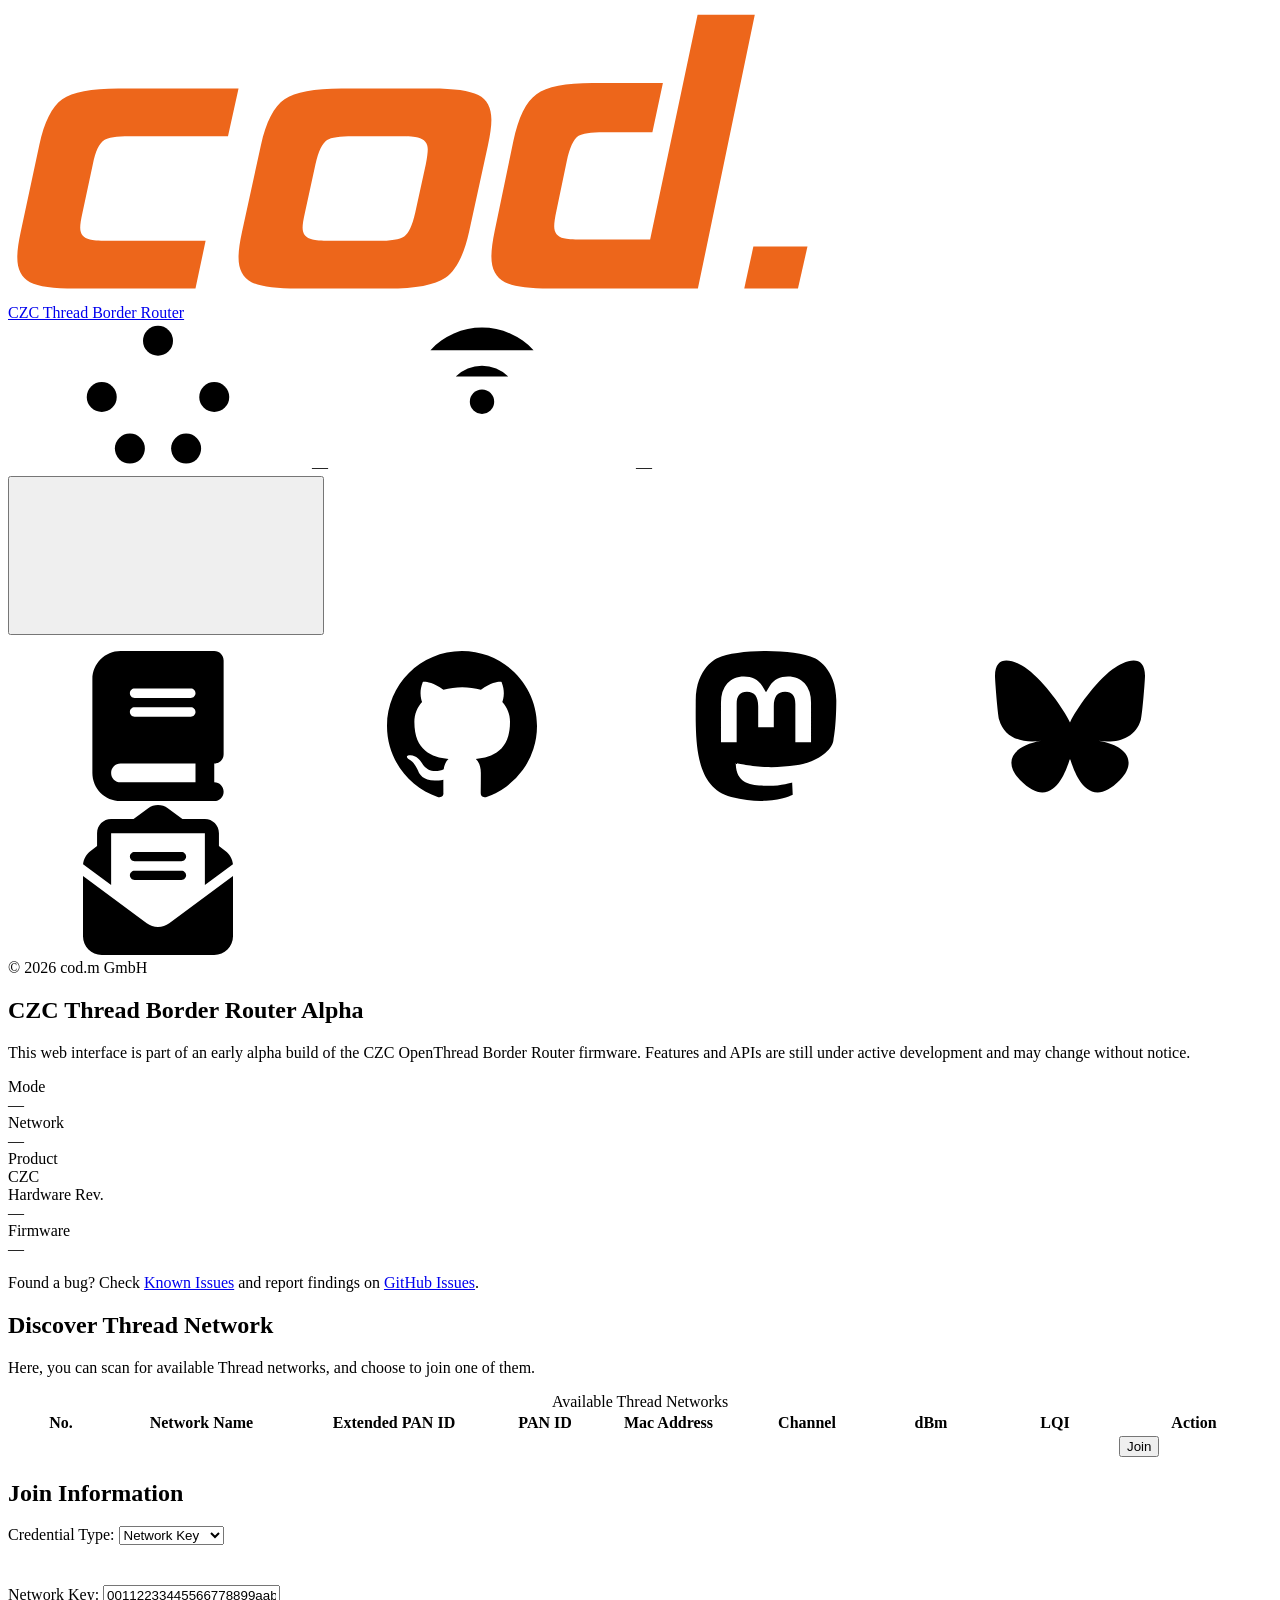
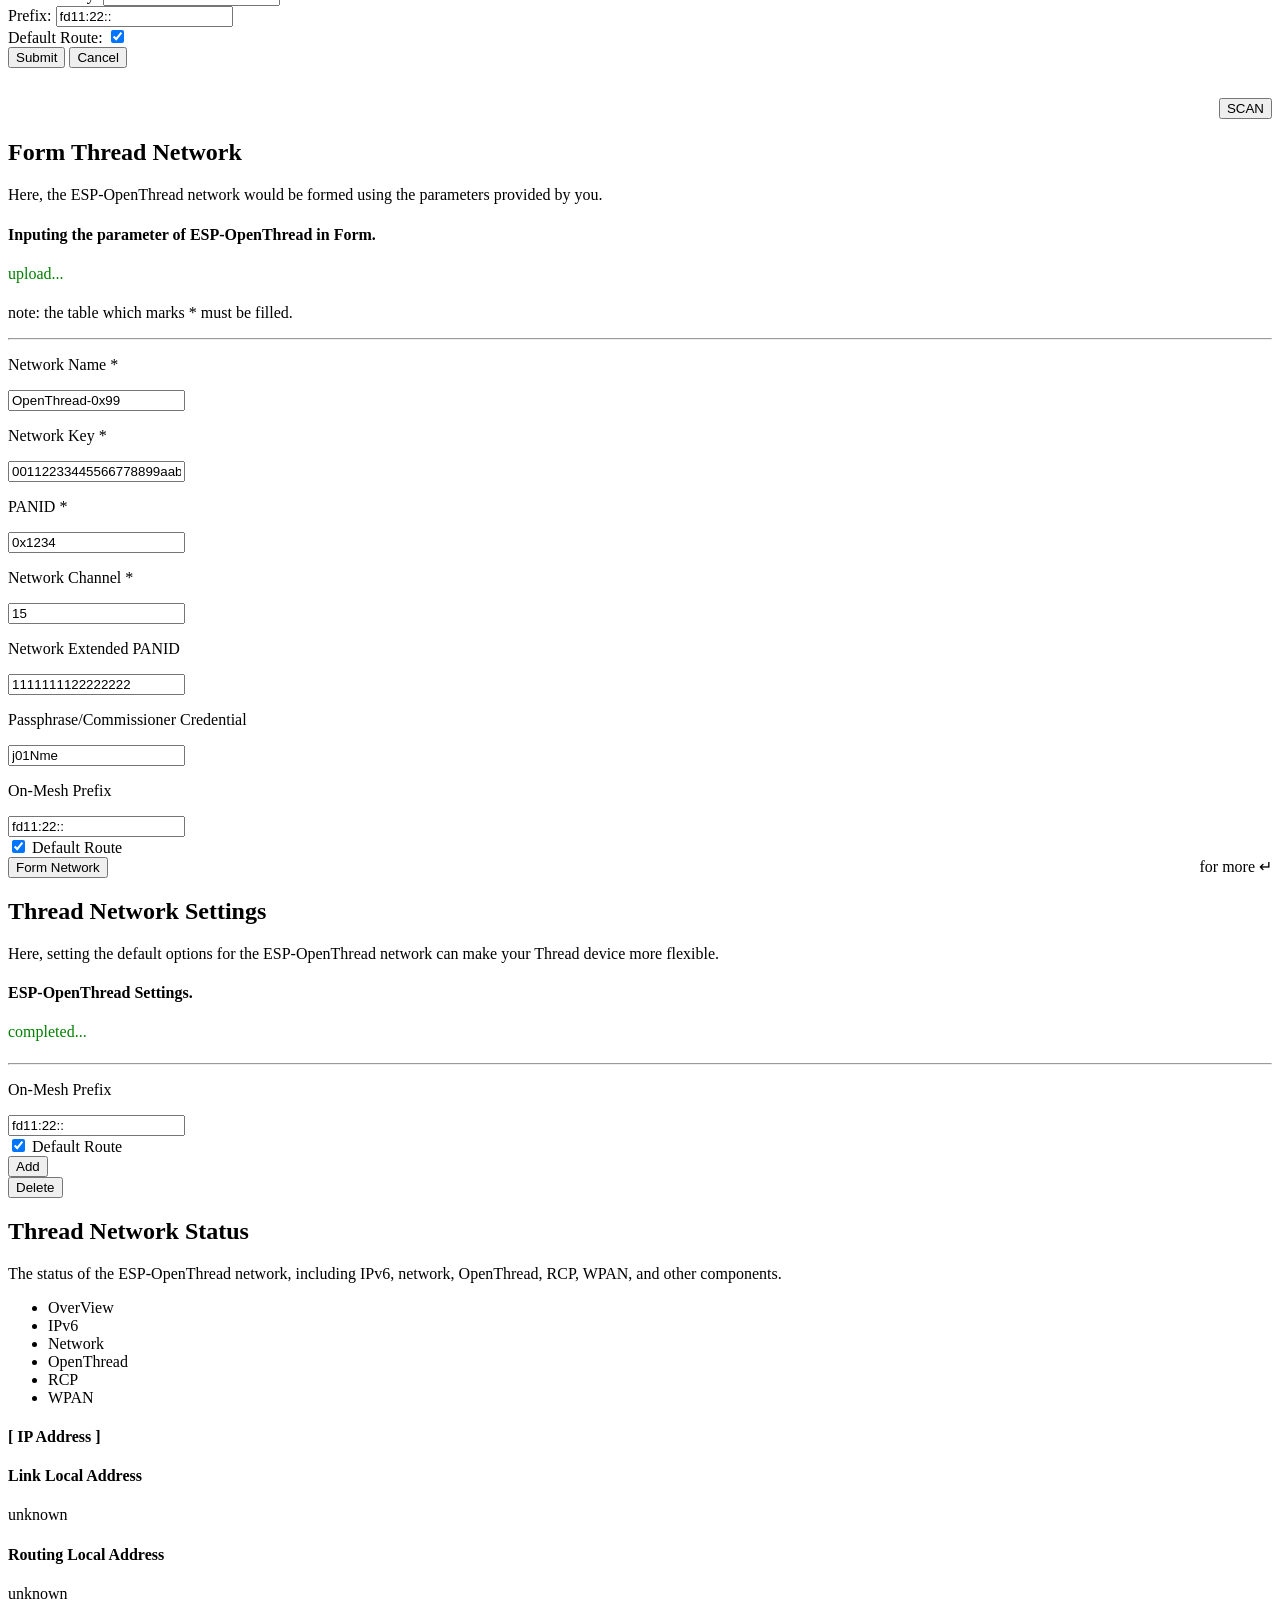
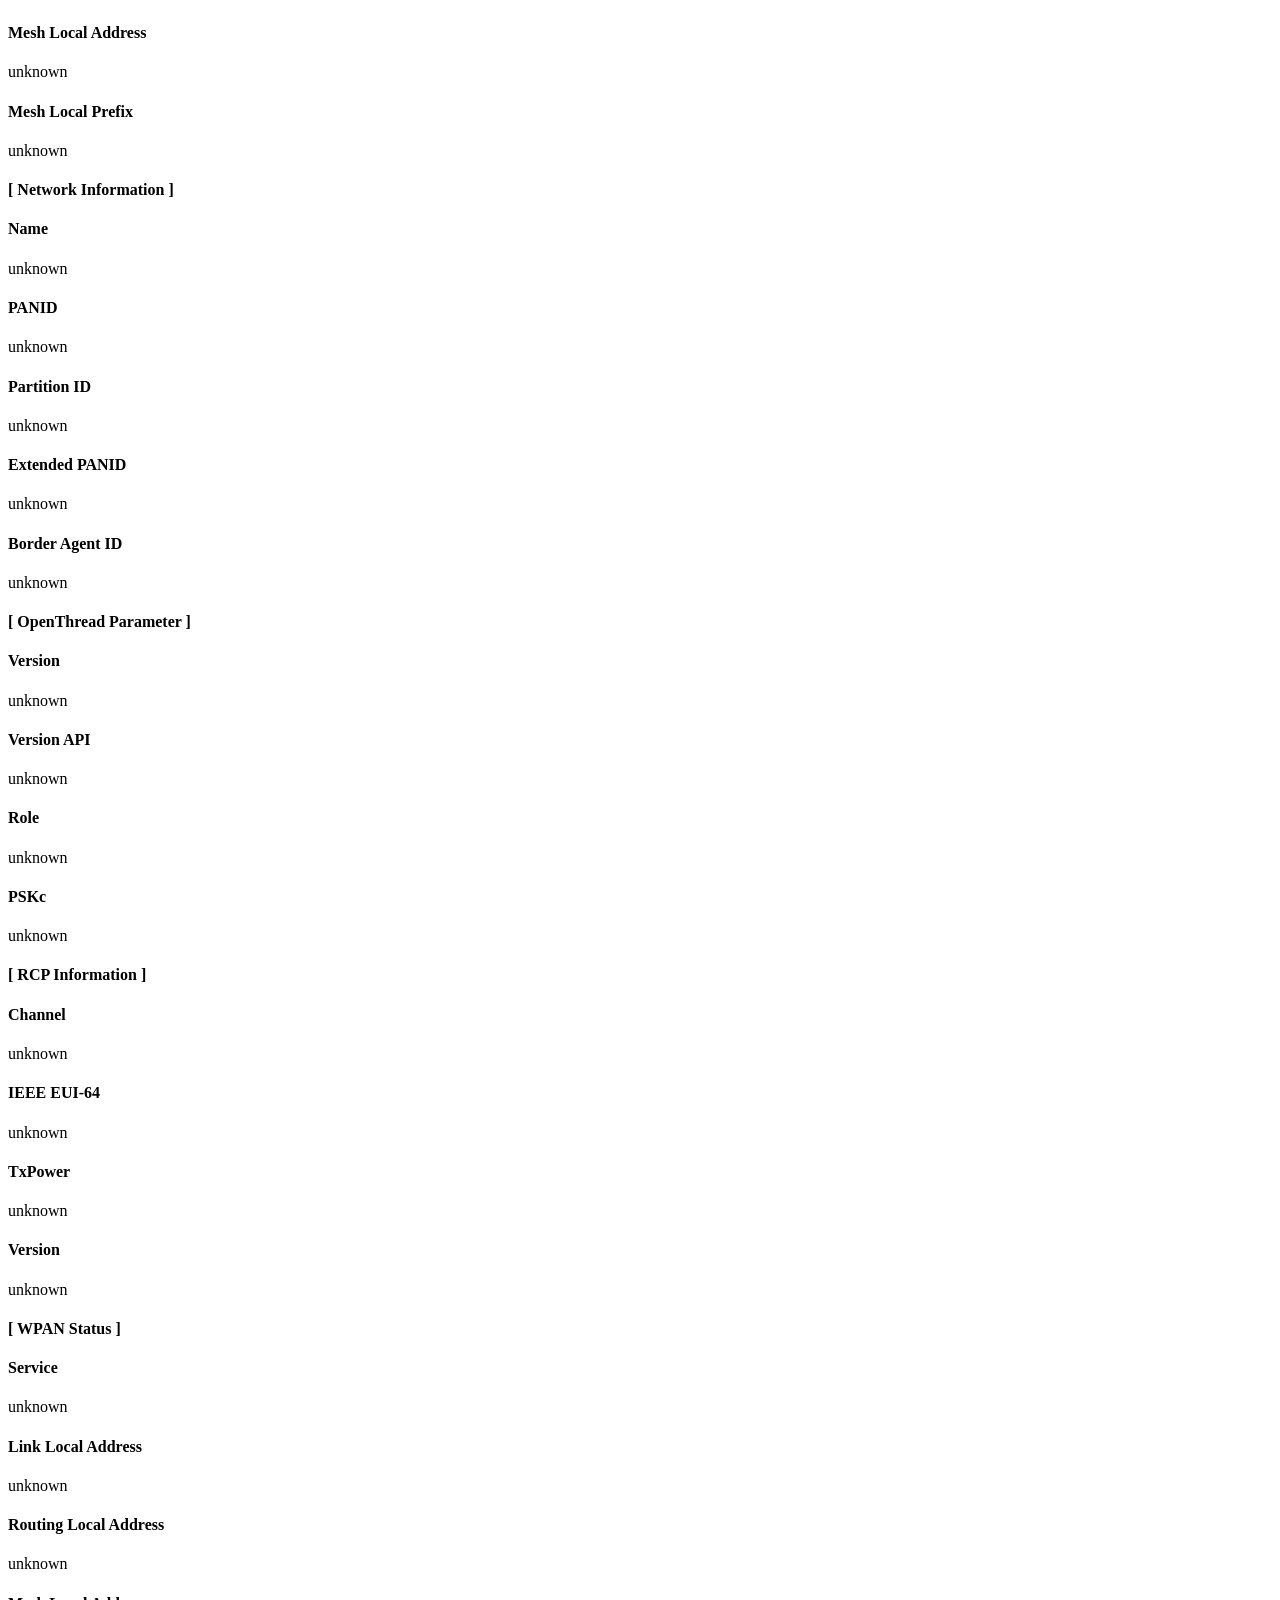
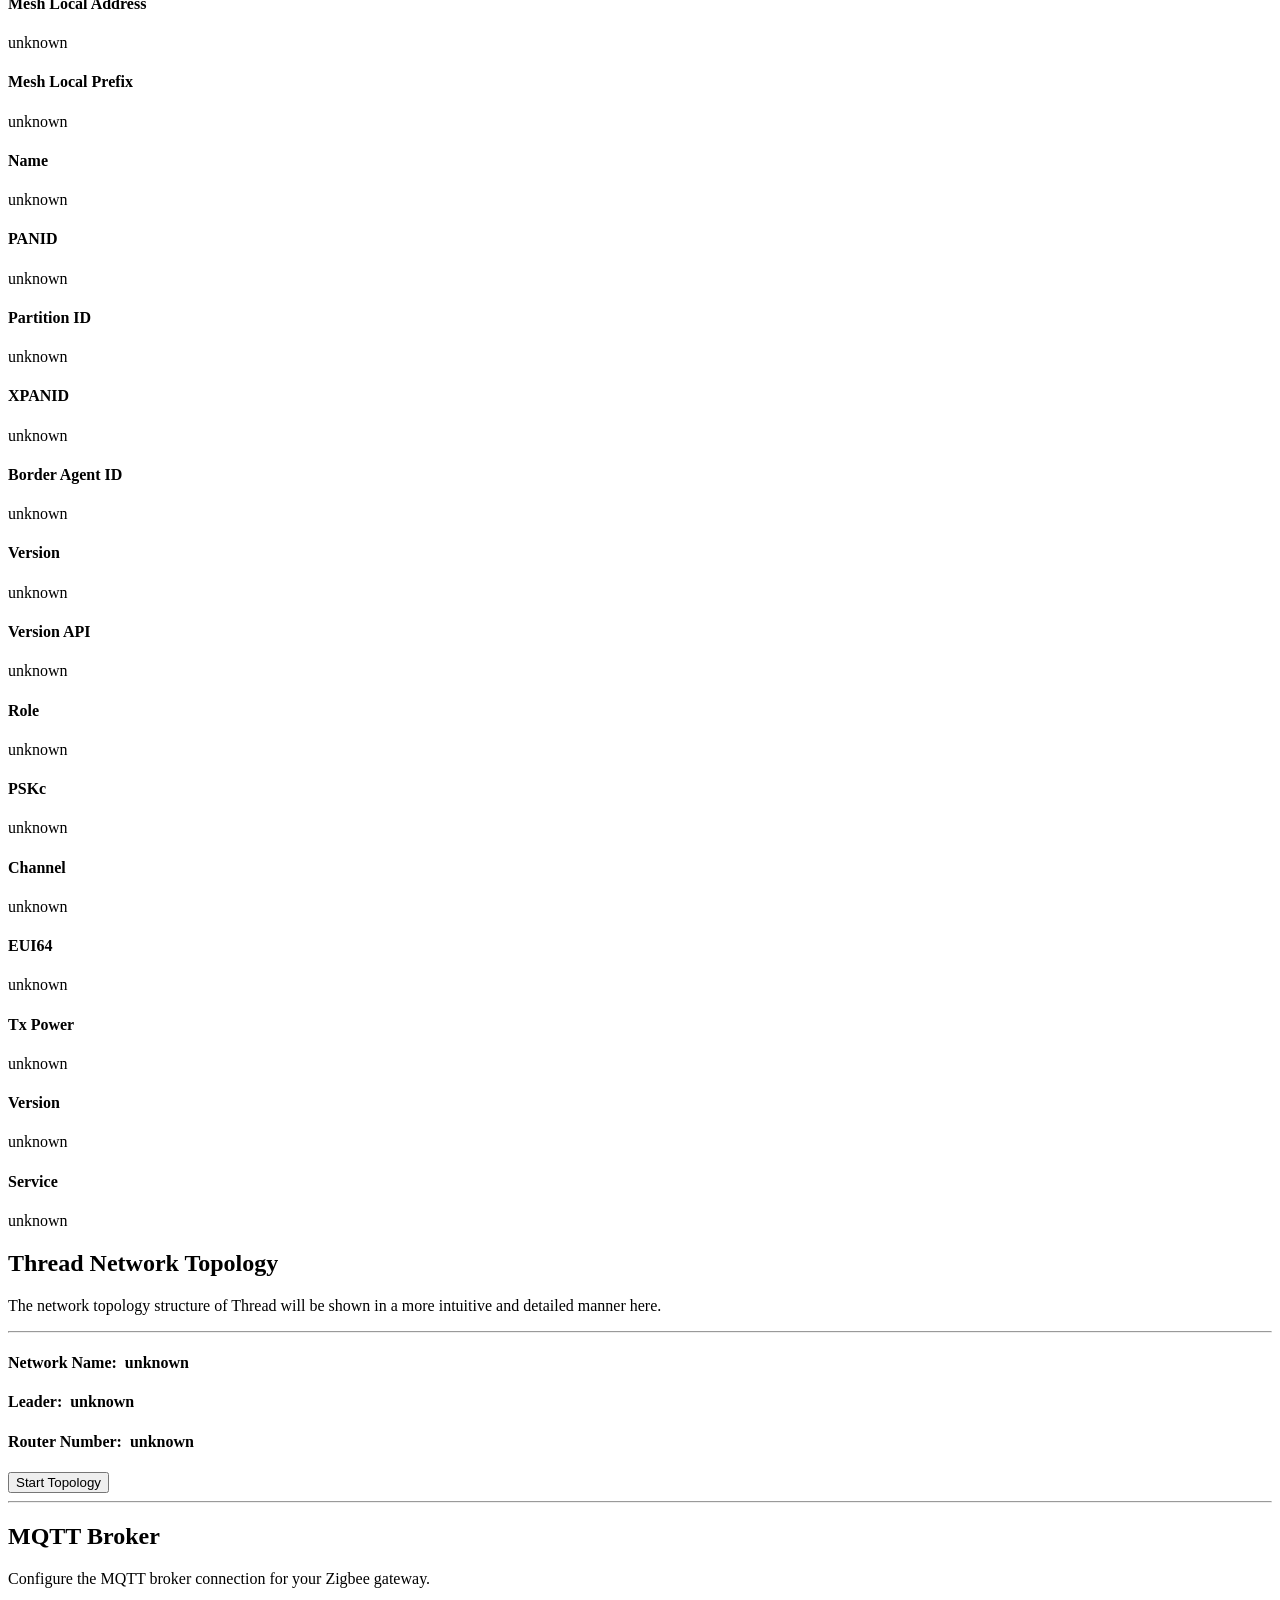
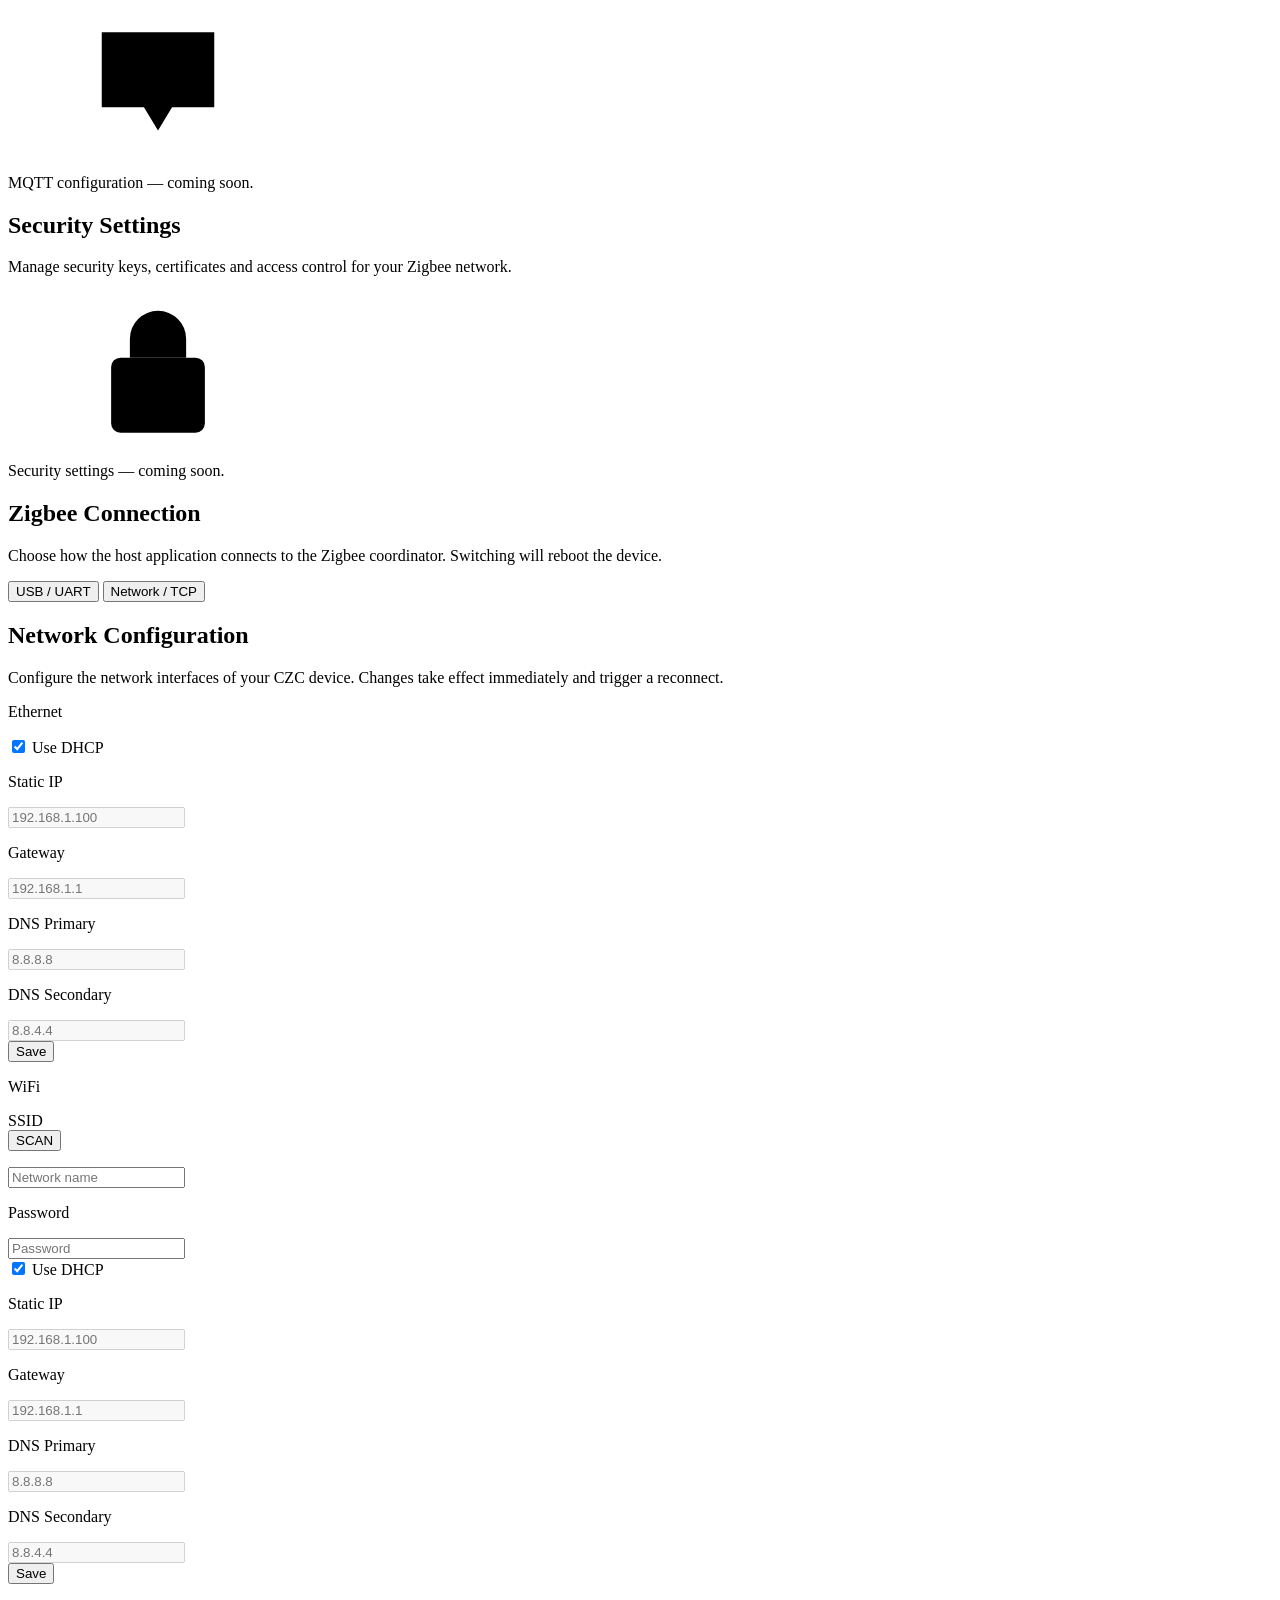
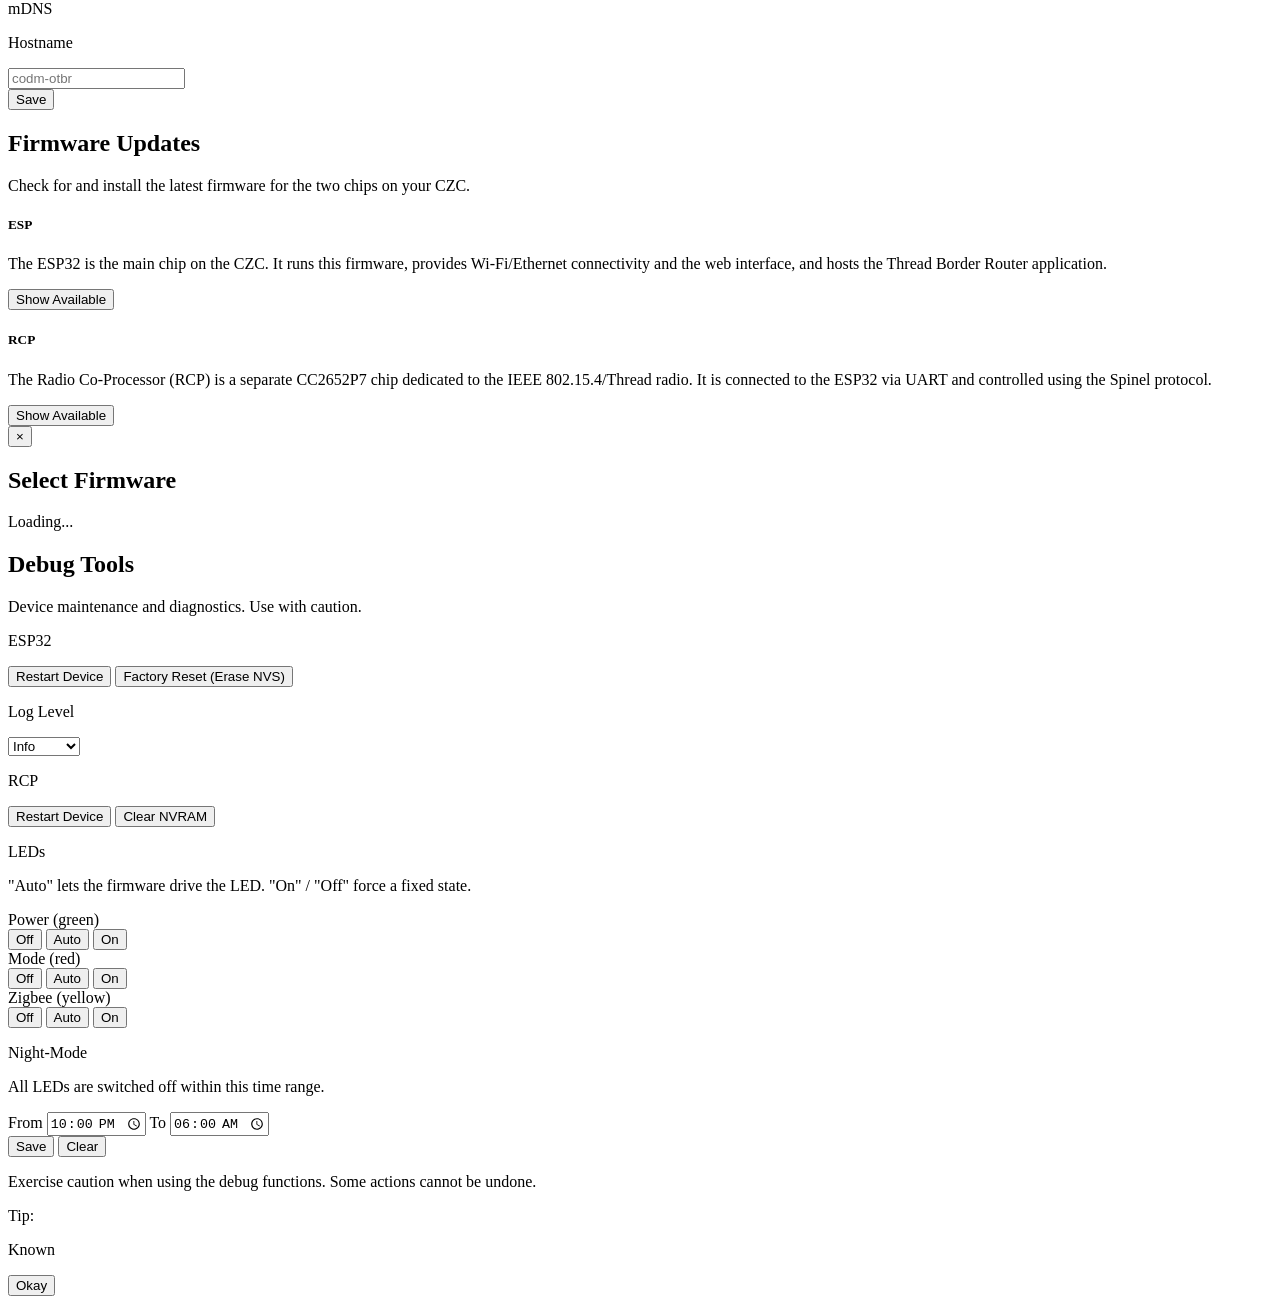
==== commit f694fc22: "Merge pull request #3 from codm/status_lights Status lights" ====
--- a/components/esp_ot_br_server/frontend/index.html
+++ b/components/esp_ot_br_server/frontend/index.html
@@ -625,73 +625,6 @@
         </div>
       </section>
 
-      <!-- ===================== SECURITY (always) ===================== -->
-      <section id="Security" class="page-section" data-modes="all" data-nav-label="Security" data-nav-icon="icon-lock">
-        <div class="container">
-          <div class="section-header default-margin">
-            <h2>Security <span class="text-primary">Configuration</span></h2>
-            <p>Configure access to the web interface and socket connection.</p>
-          </div>
-          <div class="content-panel">
-            <div class="form-card">
-              <div class="card-grid">
-                <div class="card">
-                  <h5>Deactivate Webserver on Socket Connection</h5>
-                  <p>If Zigbee2MQTT is connected via TCP, the web interface will be disabled and re-enabled after the connection is closed.</p>
-                  <div class="check-row">
-                    <input type="checkbox" id="security-disable-webserver" name="disable_webserver_on_socket">
-                    <label for="security-disable-webserver" class="checkbox-label">Deactivate webserver on socket connection</label>
-                  </div>
-                  <div class="form-actions">
-                    <button type="button" class="btn btn-primary" id="security-webserver-save">Save</button>
-                    <span id="security-webserver-status" class="save-status" role="status" aria-live="polite"></span>
-                  </div>
-                </div>
-
-                <div class="card">
-                  <h5>Activate Webserver Authentication</h5>
-                  <p>Protect changes to the configuration with a username and password.</p>
-                  <div class="check-row">
-                    <input type="checkbox" id="security-auth-enabled" name="webserver_auth_enabled" aria-controls="security-auth-fields" aria-expanded="false">
-                    <label for="security-auth-enabled" class="checkbox-label">Activate Web-Auth</label>
-                  </div>
-                  <div id="security-auth-fields" class="hidden">
-                    <label class="field-label" for="security-username">Username</label>
-                    <input id="security-username" name="security_username" type="text" class="form-control" autocomplete="username">
-                    <label class="field-label" for="security-password">Password</label>
-                    <input id="security-password" name="security_password" type="password" class="form-control" autocomplete="new-password">
-                    <div class="form-actions">
-                      <button type="button" class="btn btn-primary" id="security-auth-save">Save</button>
-                      <span id="security-auth-status" class="save-status" role="status" aria-live="polite"></span>
-                    </div>
-                  </div>
-                </div>
-
-                <div class="card">
-                  <h5>IP-Whitelist for Socket</h5>
-                  <p>Allow the only listed IP address to access the socket.</p>
-                  <div class="check-row">
-                    <input type="checkbox" id="security-whitelist-enabled" name="socket_whitelist_enabled" aria-controls="security-whitelist-fields" aria-expanded="false">
-                    <label for="security-whitelist-enabled" class="checkbox-label">Activate IP whitelist</label>
-                  </div>
-                  <div id="security-whitelist-fields" class="hidden">
-                    <label class="field-label" for="security-socket-ip">IP Address</label>
-                    <input id="security-socket-ip" name="socket_whitelist_ip" type="text" class="form-control"
-                           value="0.0.0.0" pattern="(25[0-5]|2[0-4][0-9]|1[0-9]{2}|[1-9]?[0-9])(\.(25[0-5]|2[0-4][0-9]|1[0-9]{2}|[1-9]?[0-9])){3}"
-                           title="Please enter a valid IPv4 address." inputmode="decimal">
-                    <div class="form-actions">
-                      <button type="button" class="btn btn-primary" id="security-whitelist-save">Save</button>
-                      <span id="security-whitelist-status" class="save-status" role="status" aria-live="polite"></span>
-                    </div>
-                  </div>
-                </div>
-              </div>
-              <p class="note">The security options are currently only WIP and not connected to the device.</p>
-            </div>
-          </div>
-        </div>
-      </section>
-
       <!-- ===================== FIRMWARE (always) ===================== -->
       <section id="Firmware" class="page-section" data-modes="all" data-nav-label="Firmware" data-nav-icon="icon-firmware">
         <div class="container">
@@ -795,7 +728,64 @@
                     <button type="button" class="btn btn-default" onclick="rcp_erase_nvram()">Clear NVRAM</button>
                   </div>
                 </div>
-
+              </div>
+            </div>
+            <div class="form-card">
+              <div class="split-grid">
+                <!-- LEDs -->
+                <div class="card">
+                  <p class="card-title">LEDs</p>
+                  <p class="text-muted">"Auto" lets the firmware drive the LED. "On" / "Off" force a fixed state.</p>
+
+                  <div class="led-row">
+                    <span class="led-label">Power (green)</span>
+                    <div class="tri-state" id="led-pwr">
+                      <button type="button" data-value="2" onclick="led_set_override('pwr', 2)">Off</button>
+                      <button type="button" data-value="0" onclick="led_set_override('pwr', 0)" class="active">Auto</button>
+                      <button type="button" data-value="1" onclick="led_set_override('pwr', 1)">On</button>
+                    </div>
+                  </div>
+
+                  <div class="led-row">
+                    <span class="led-label">Mode (red)</span>
+                    <div class="tri-state" id="led-mode">
+                      <button type="button" data-value="2" onclick="led_set_override('mode', 2)">Off</button>
+                      <button type="button" data-value="0" onclick="led_set_override('mode', 0)" class="active">Auto</button>
+                      <button type="button" data-value="1" onclick="led_set_override('mode', 1)">On</button>
+                    </div>
+                  </div>
+
+                  <div class="led-row">
+                    <span class="led-label">Zigbee (yellow)</span>
+                    <div class="tri-state" id="led-rcp">
+                      <button type="button" data-value="2" onclick="led_set_override('rcp', 2)">Off</button>
+                      <button type="button" data-value="0" onclick="led_set_override('rcp', 0)" class="active">Auto</button>
+                      <button type="button" data-value="1" onclick="led_set_override('rcp', 1)">On</button>
+                    </div>
+                  </div>
+                </div>
+
+                <!-- Night-Mode -->
+                <div class="card">
+                  <p class="card-title">Night-Mode</p>
+                  <p class="text-muted">All LEDs are switched off within this time range.</p>
+
+                  <div class="time-range-row">
+                    <label class="time-field">
+                      <span class="field-label">From</span>
+                      <input type="time" id="night-mode-start" value="22:00">
+                    </label>
+                    <label class="time-field">
+                      <span class="field-label">To</span>
+                      <input type="time" id="night-mode-end" value="06:00">
+                    </label>
+                  </div>
+
+                  <div class="form-actions">
+                    <button type="button" class="btn btn-default" onclick="night_mode_save()">Save</button>
+                    <button type="button" class="btn btn-default" onclick="night_mode_clear()">Clear</button>
+                  </div>
+                </div>
               </div>
               <p class="note">Exercise caution when using the debug functions. Some actions cannot be undone.</p>
             </div>
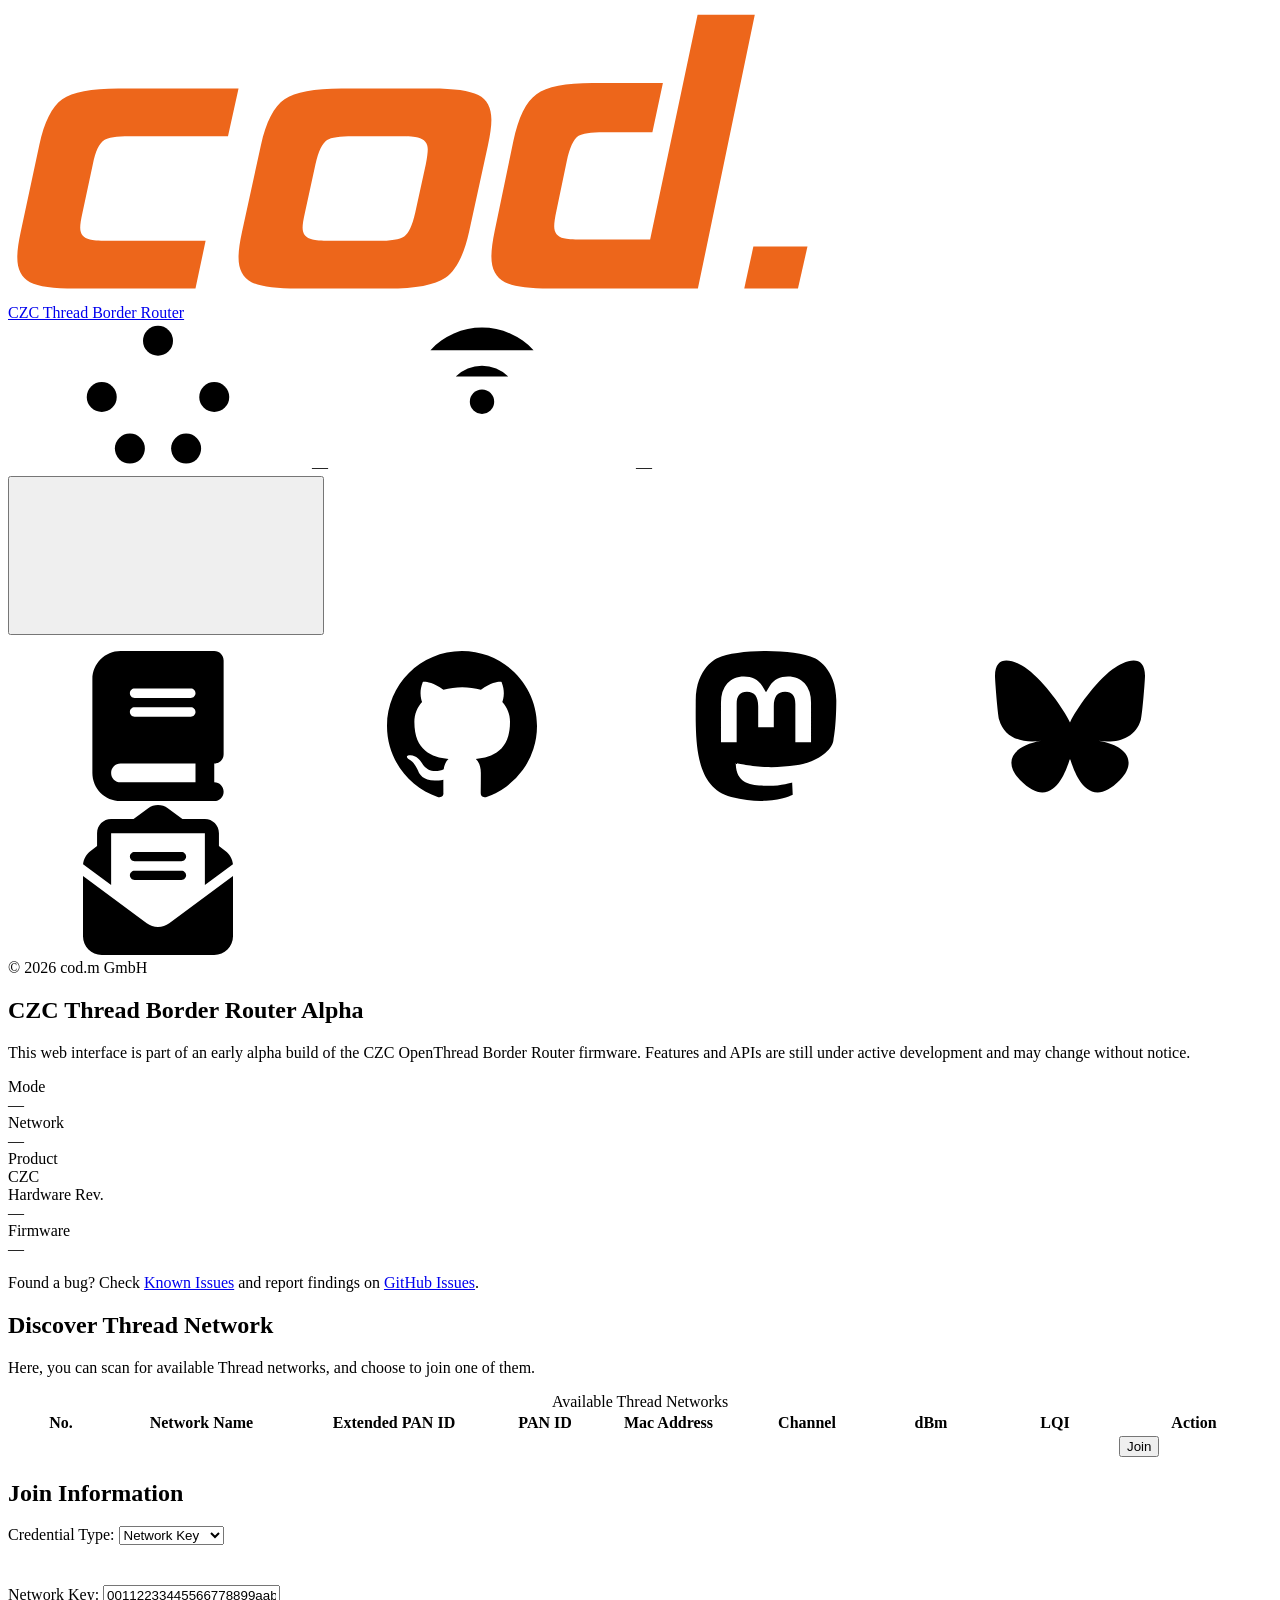
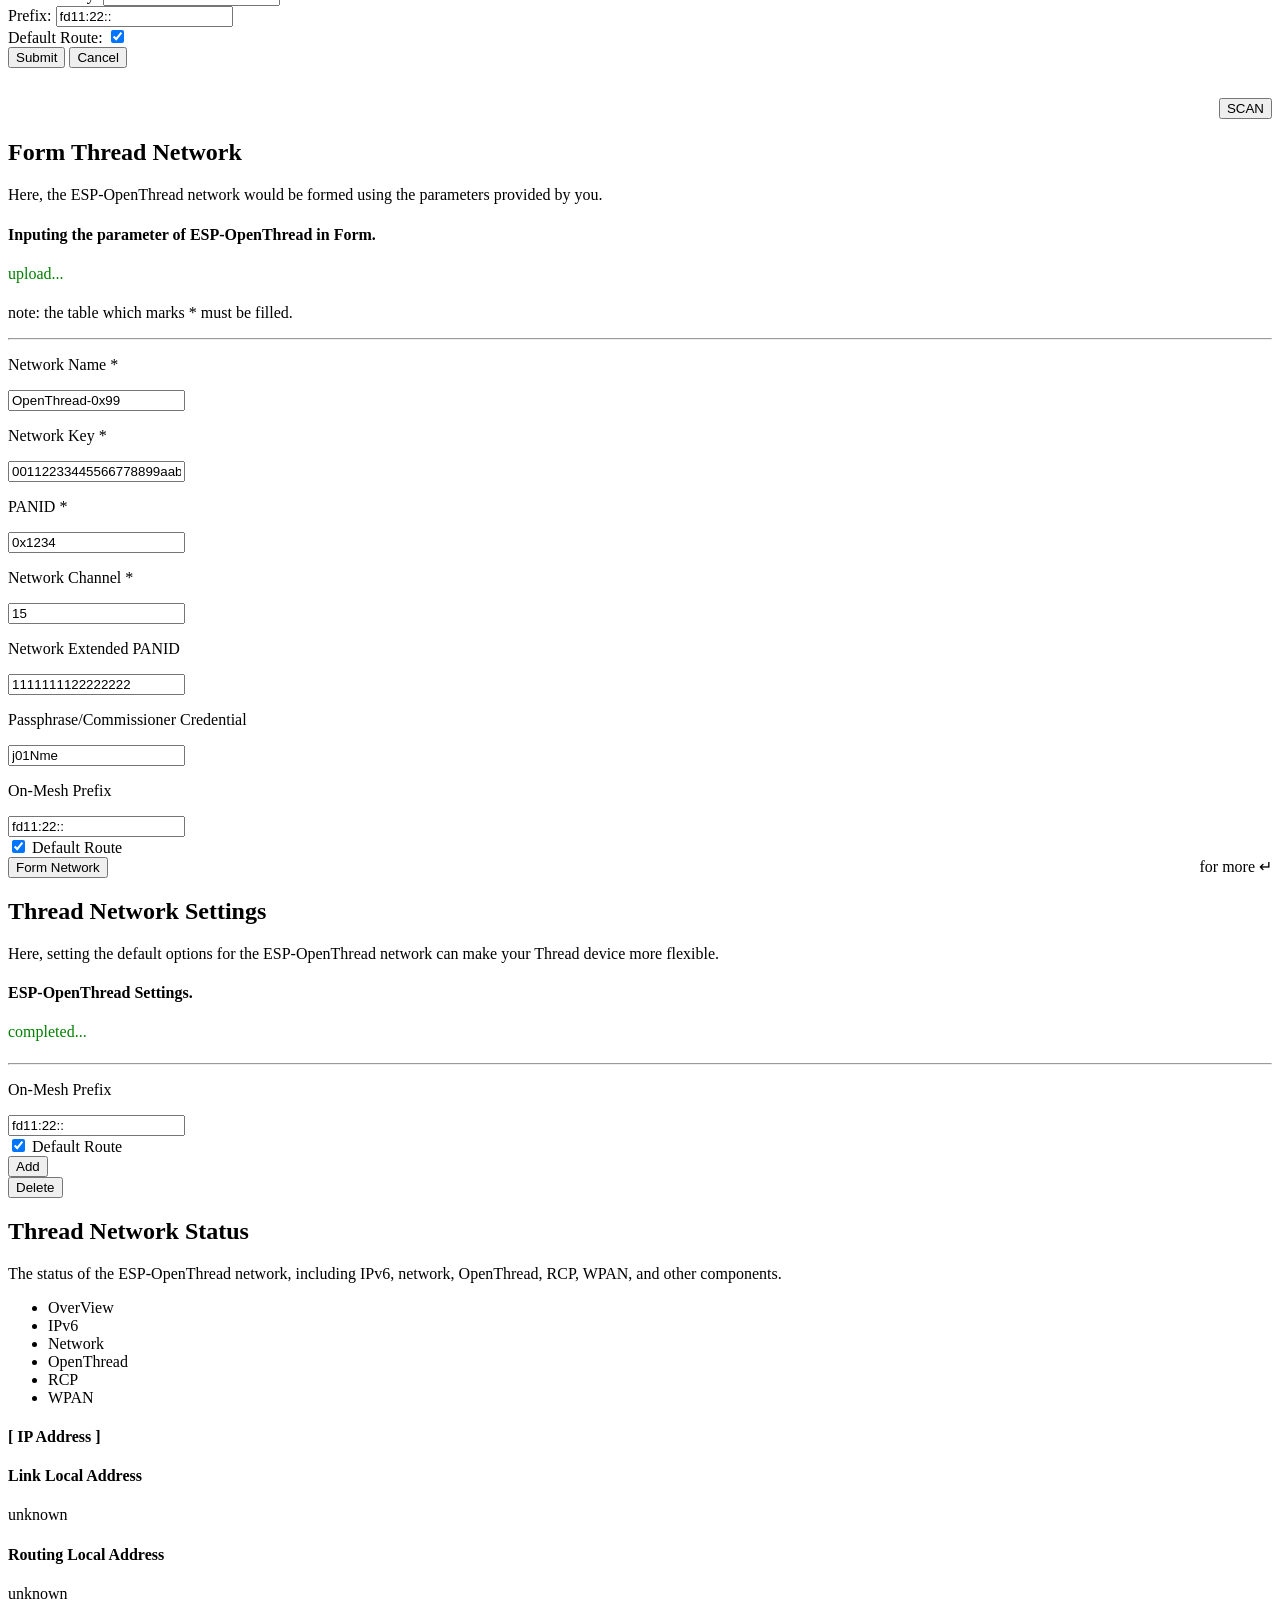
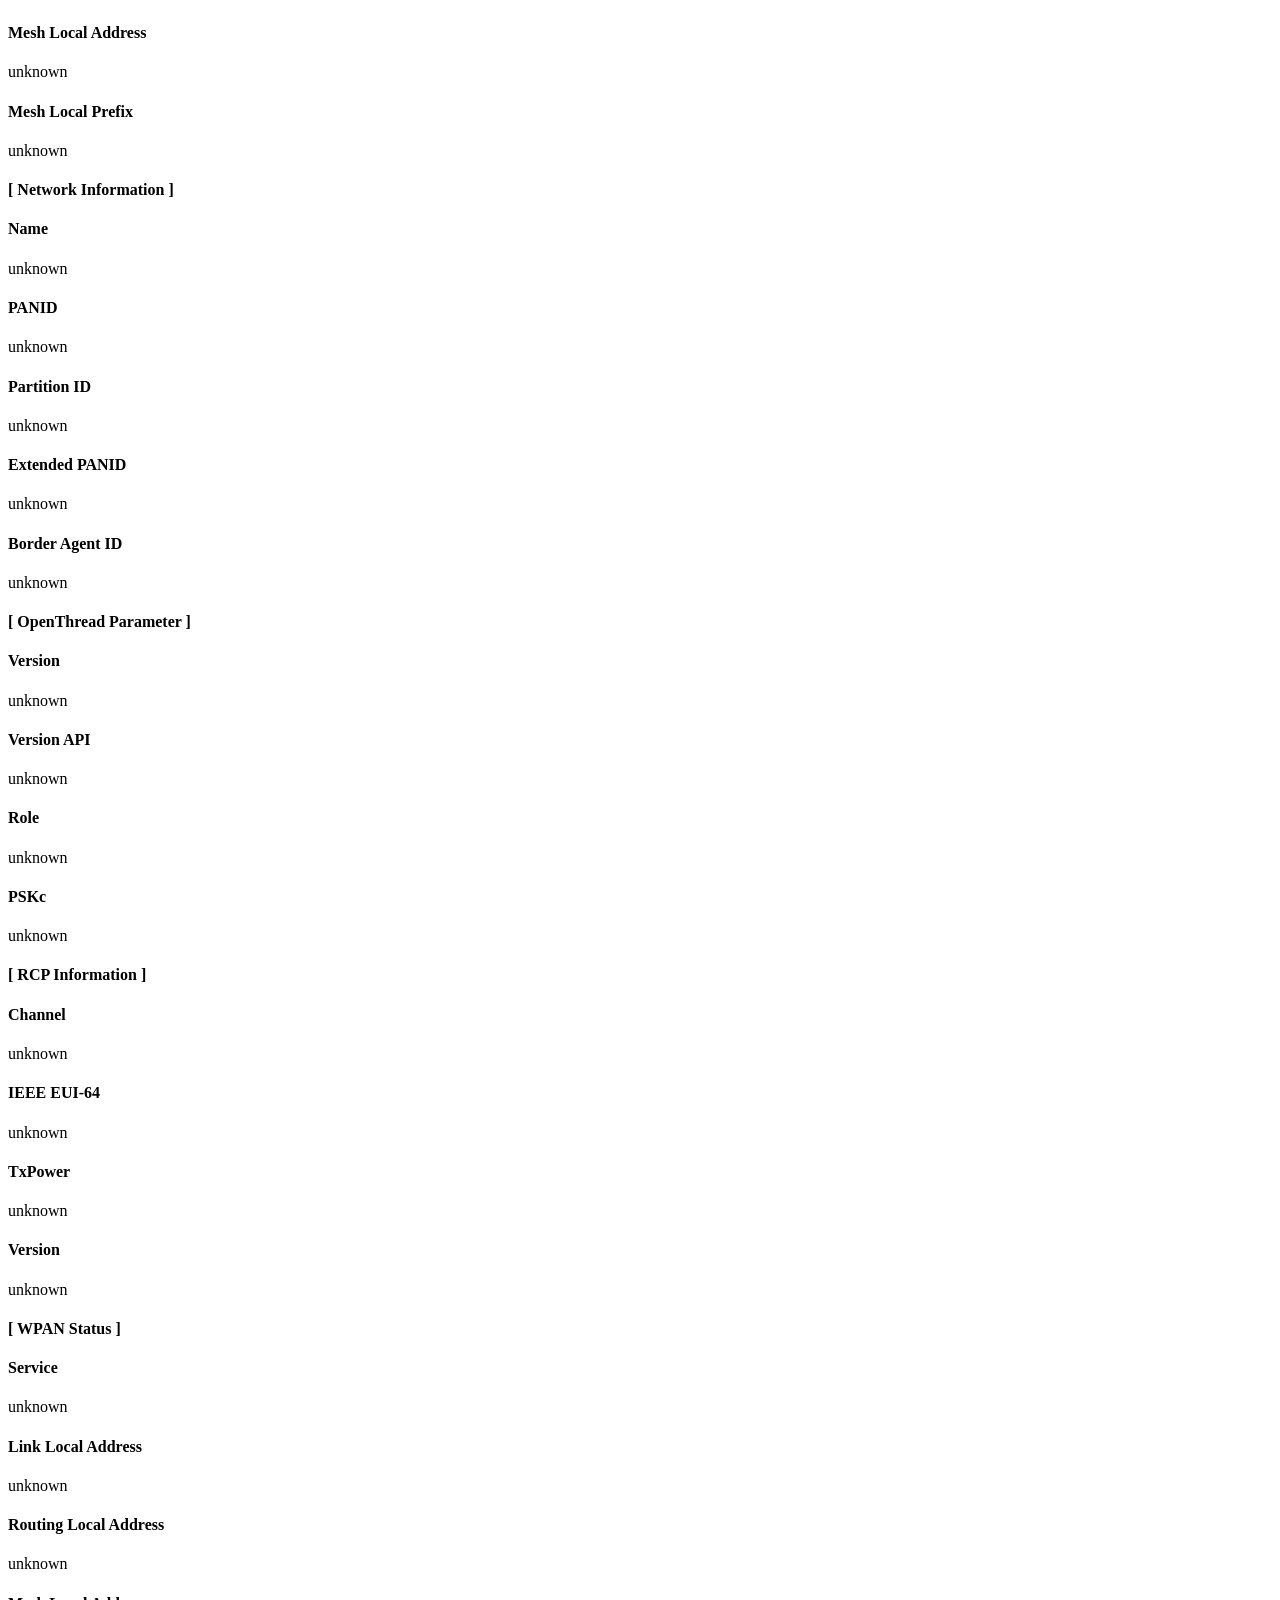
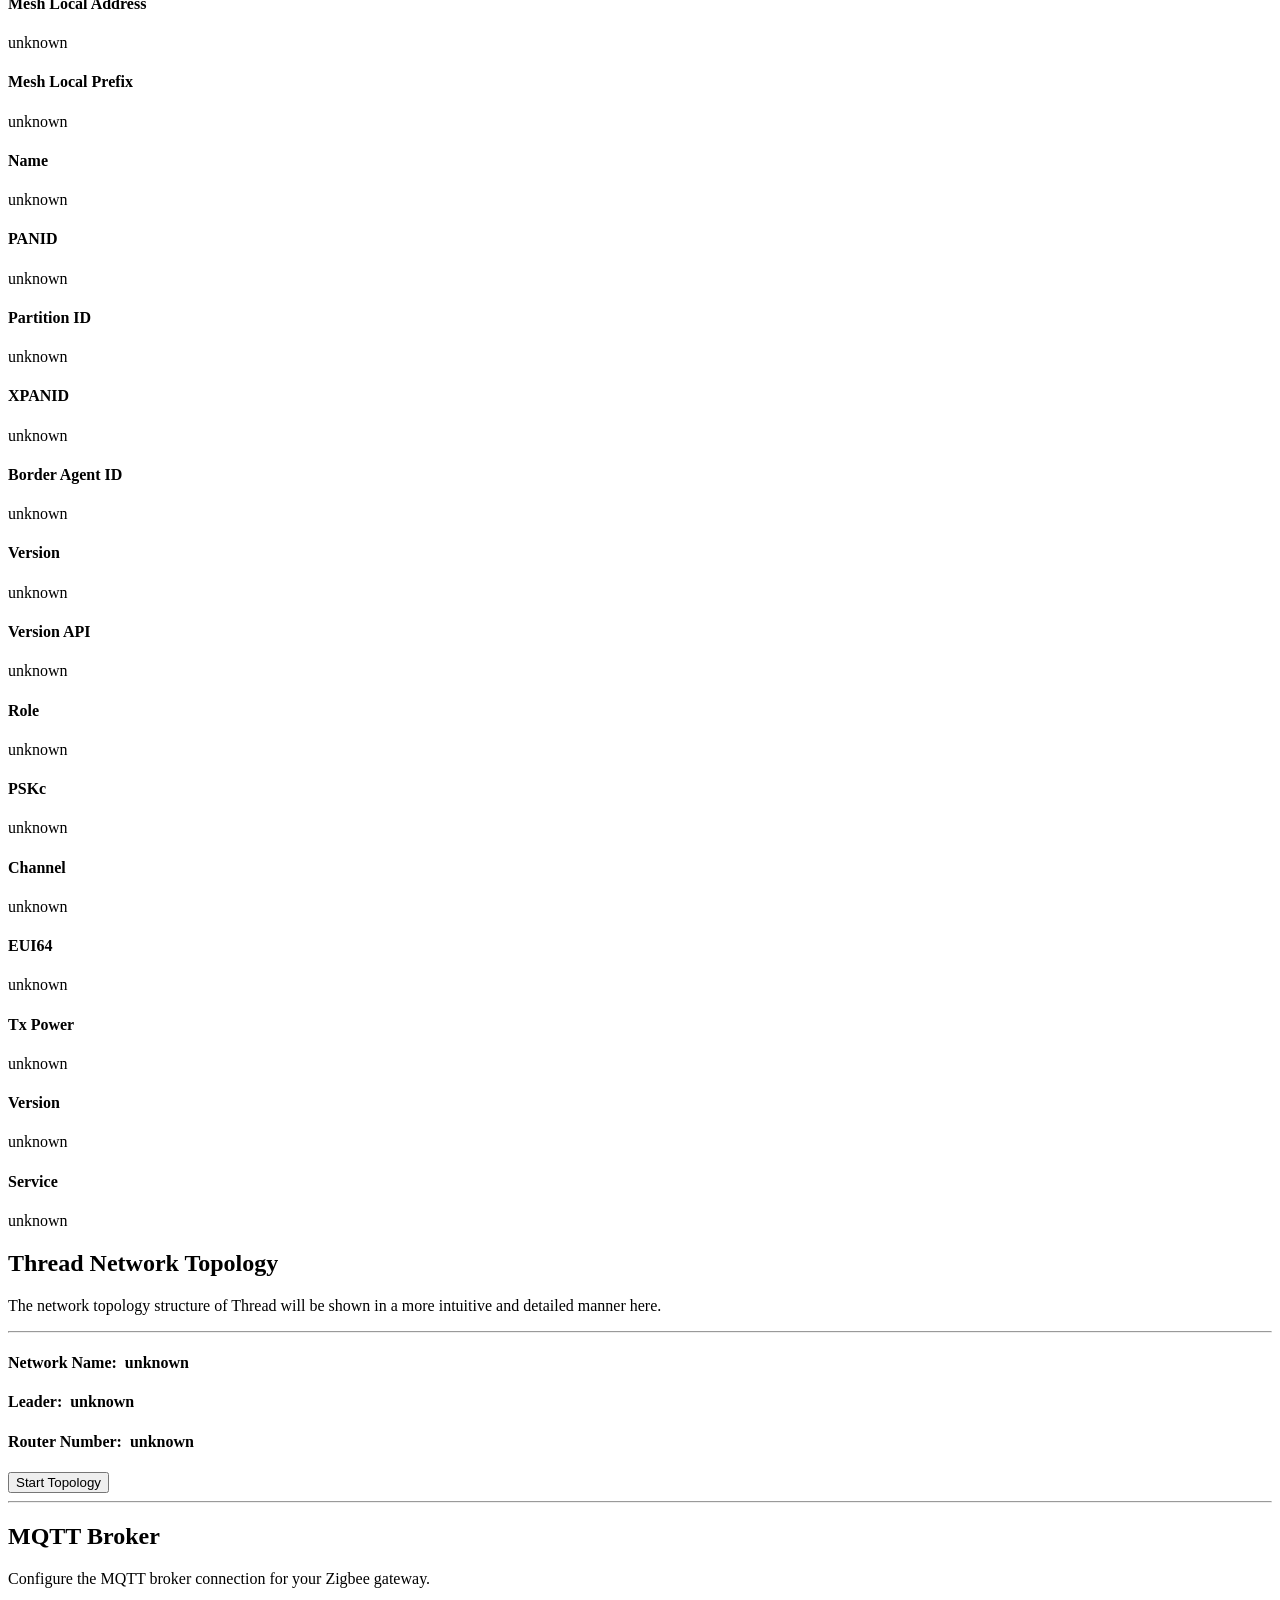
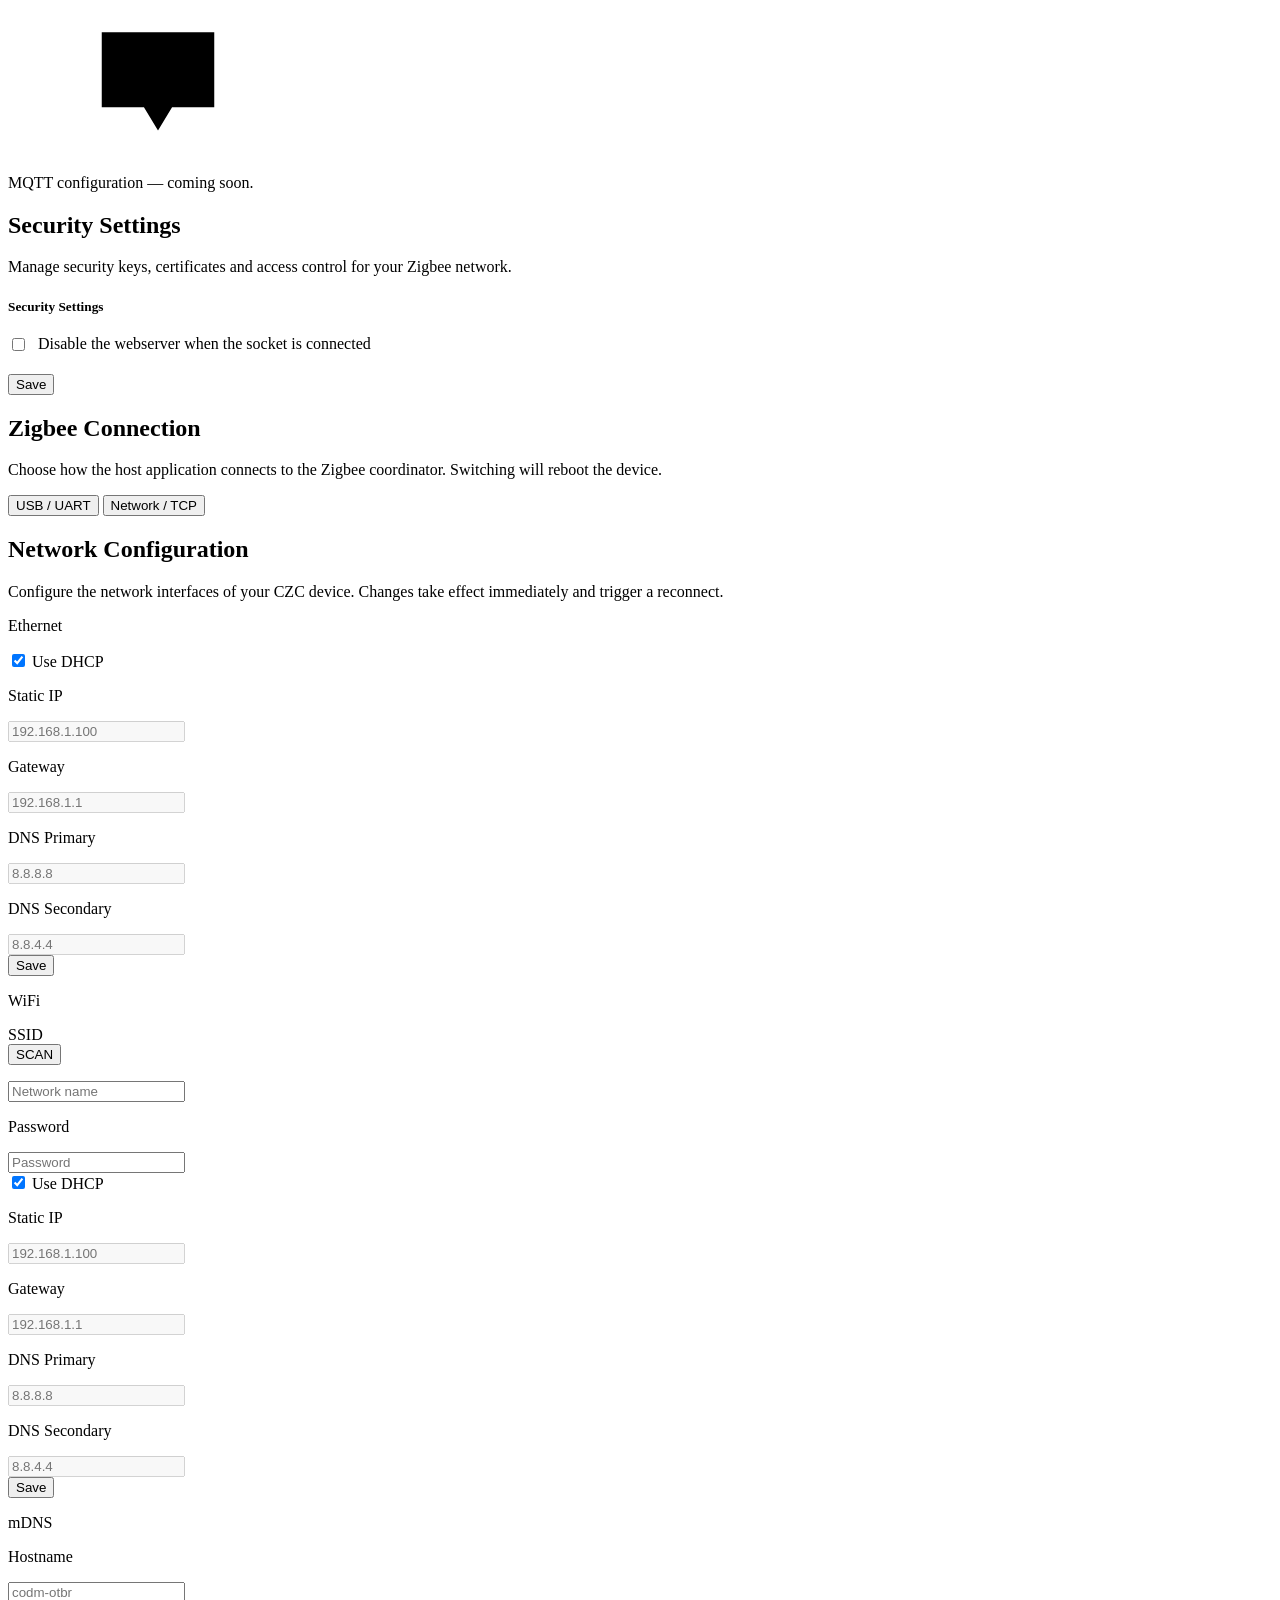
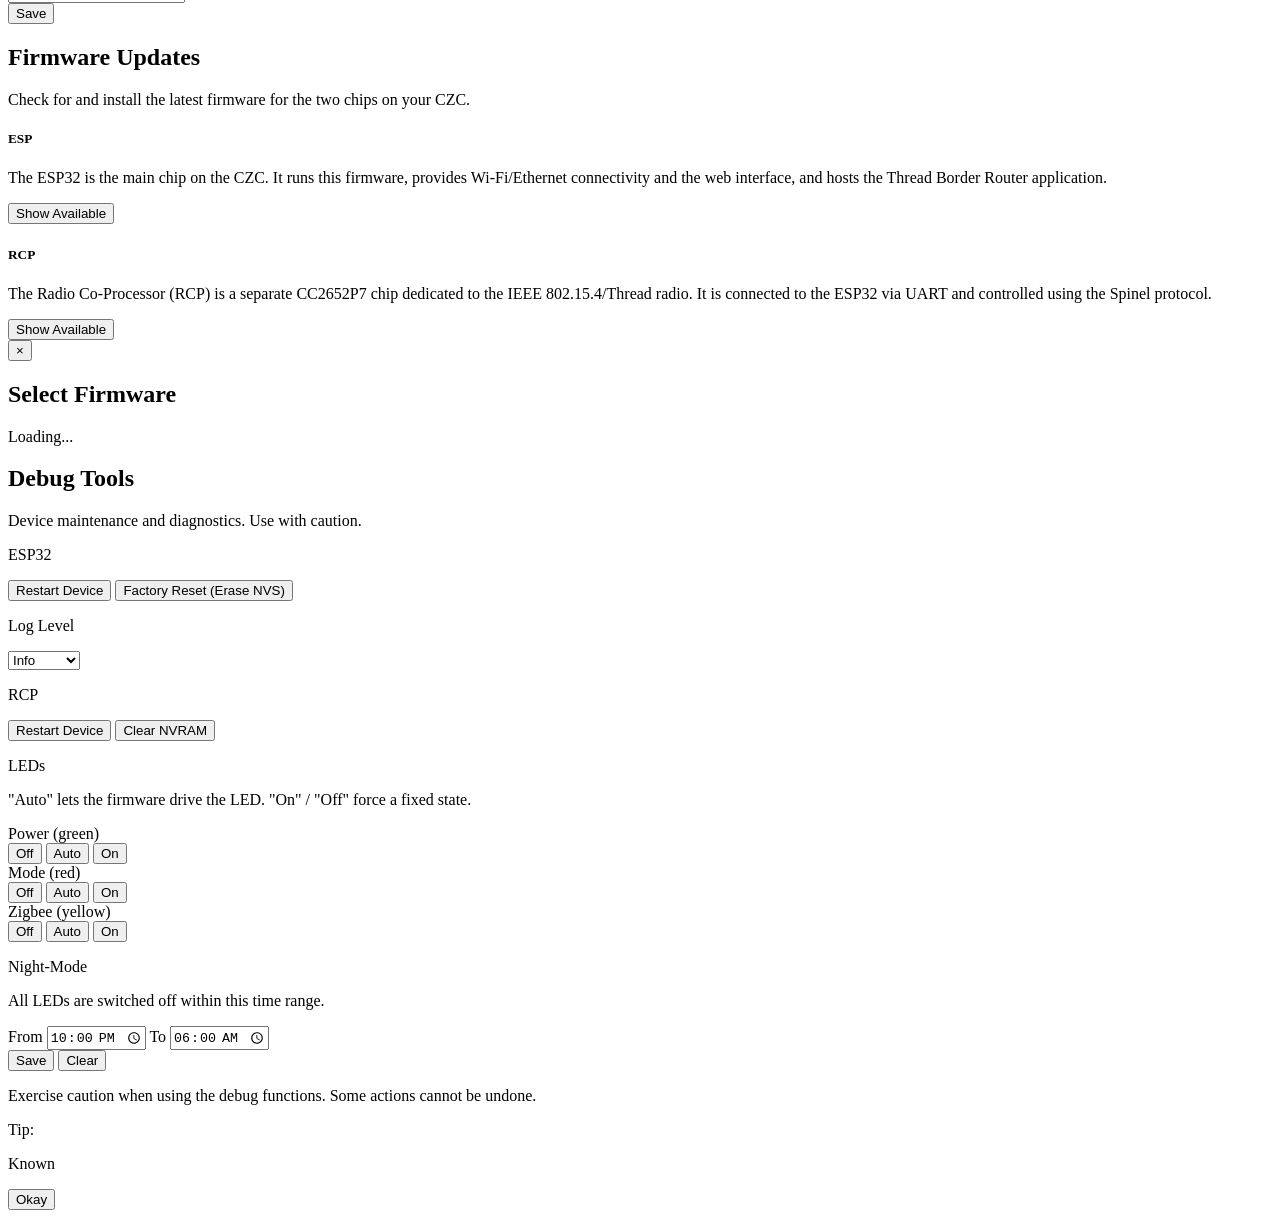
==== commit b82be9a6: "Implemented frontend to nvs saving" ====
--- a/components/esp_ot_br_server/frontend/index.html
+++ b/components/esp_ot_br_server/frontend/index.html
@@ -510,9 +510,19 @@
             <p>Manage security keys, certificates and access control for your Zigbee network.</p>
           </div>
           <div class="content-panel">
-            <div class="placeholder-panel">
-              <svg class="placeholder-panel-icon icon-stroke"><use href="#icon-lock"/></svg>
-              <p class="placeholder-panel-text">Security settings &mdash; coming soon.</p>
+            <div class="form-card">
+              <h5 style="margin-bottom: 20px;">Security Settings</h5>
+              <form id="security-form" onsubmit="set_disable_webserver_on_tcp(event)">
+                <div class="form-group" style="margin-bottom: 20px;">
+                  <label class="checkbox-label" style="display: flex; align-items: center; gap: 10px; cursor: pointer;">
+                    <input type="checkbox" id="disable-webserver-on-tcp" name="disable">
+                    Disable the webserver when the socket is connected
+                  </label>
+                </div>
+                <div class="form-actions">
+                  <button type="button" class="btn btn-primary" onclick="set_disable_webserver_on_tcp()">Save</button>
+                </div>
+              </form>
             </div>
           </div>
         </div>
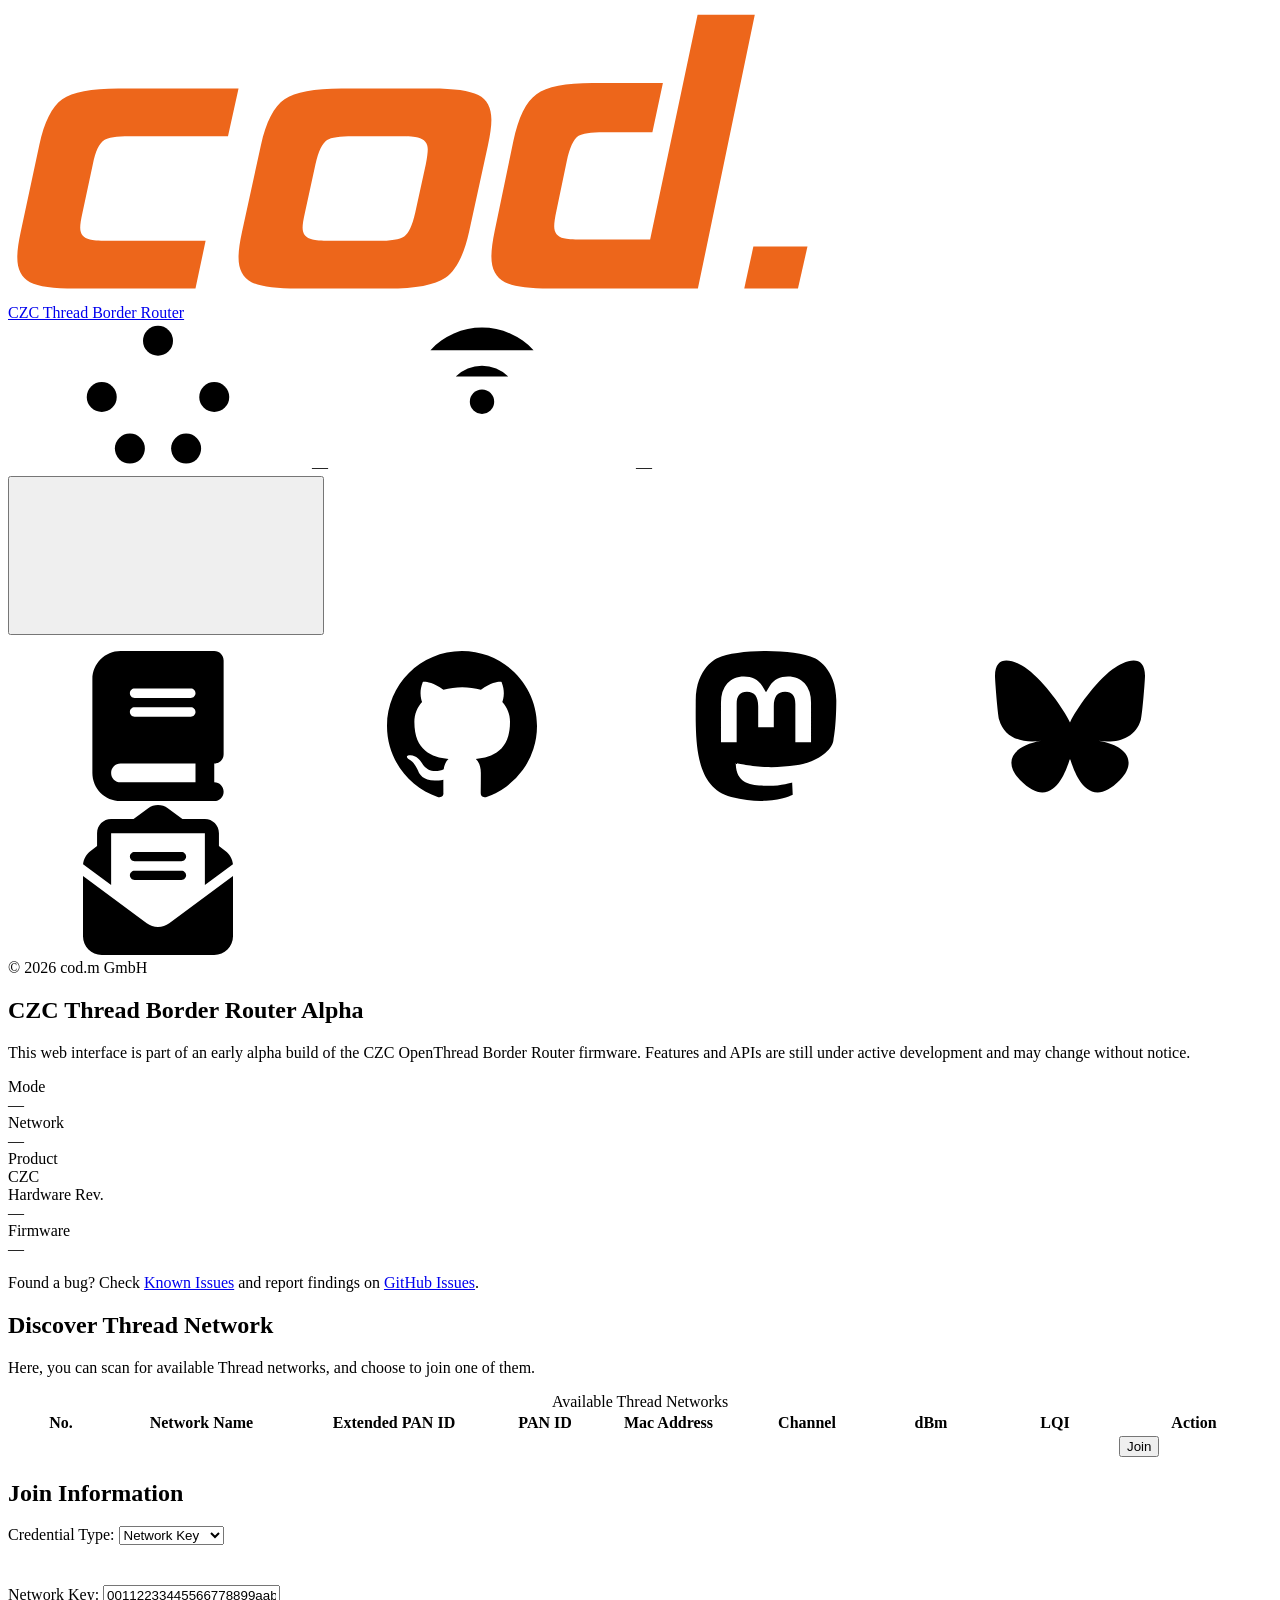
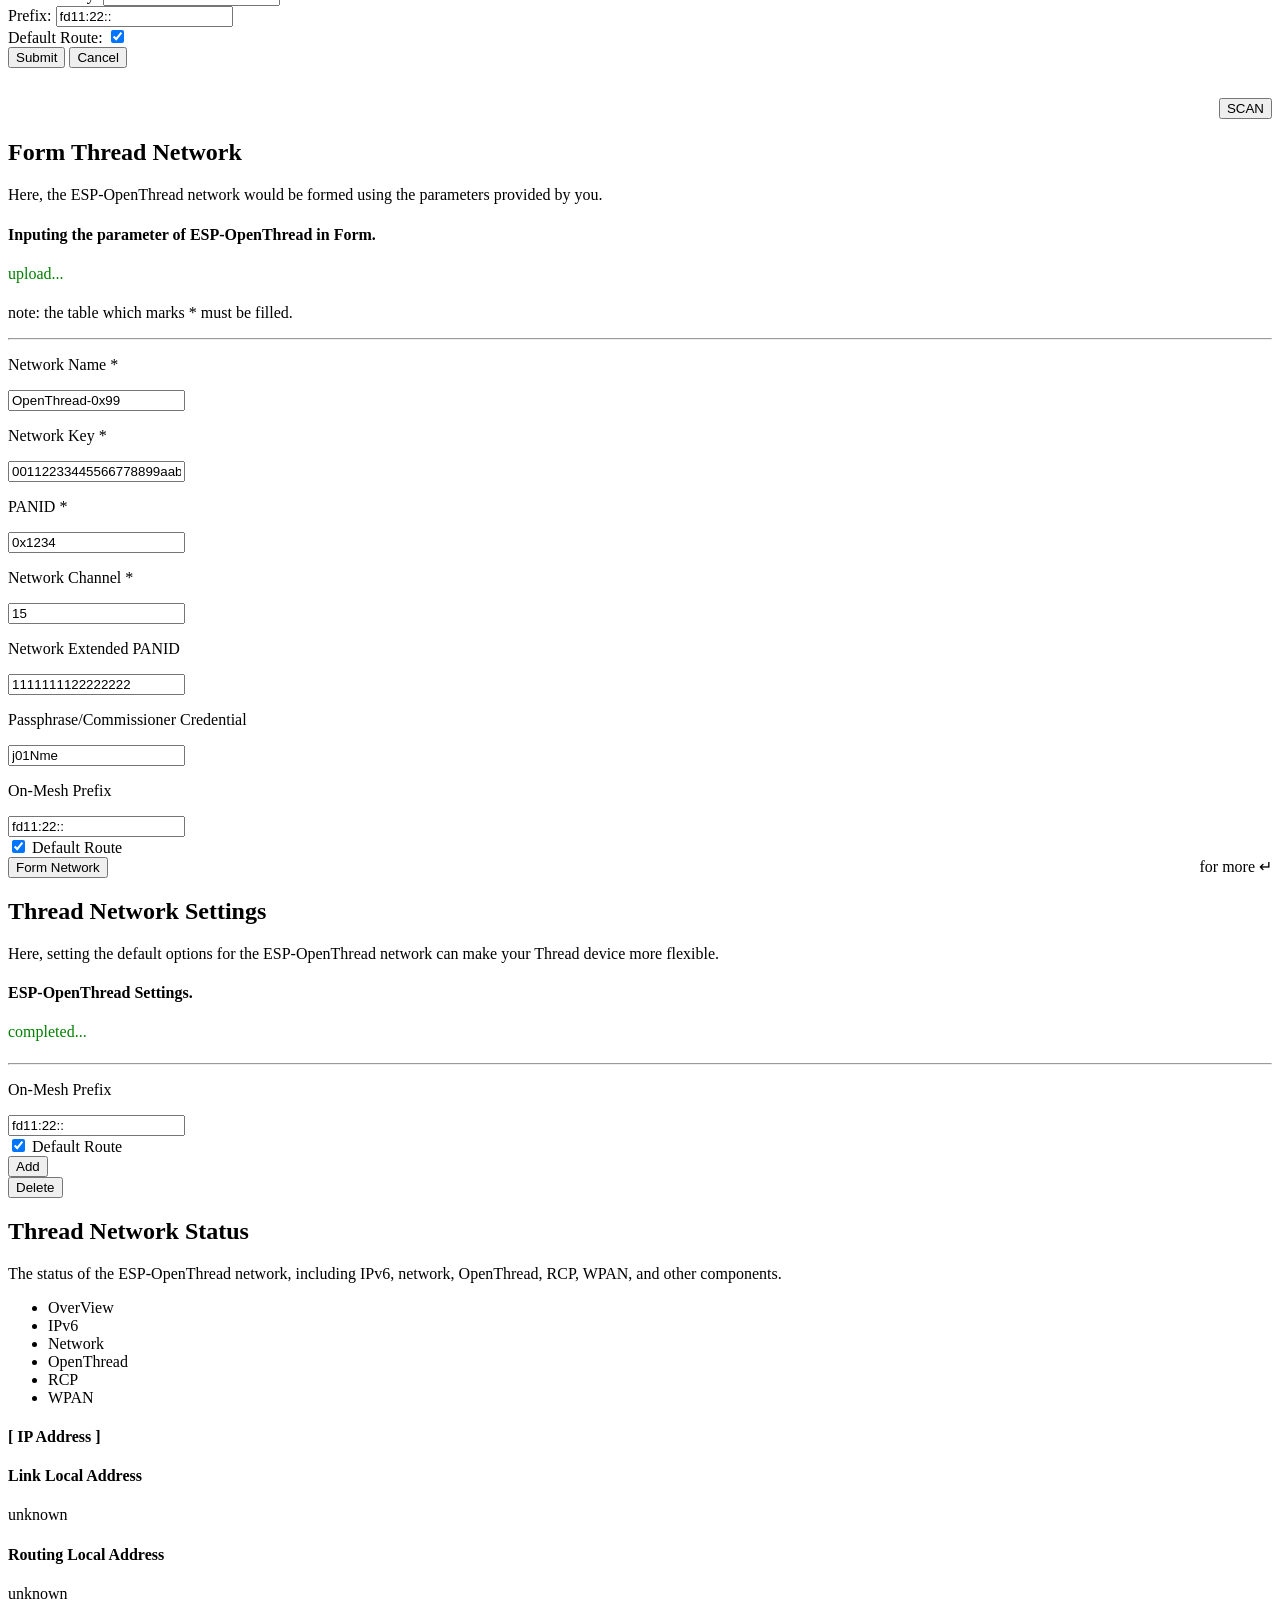
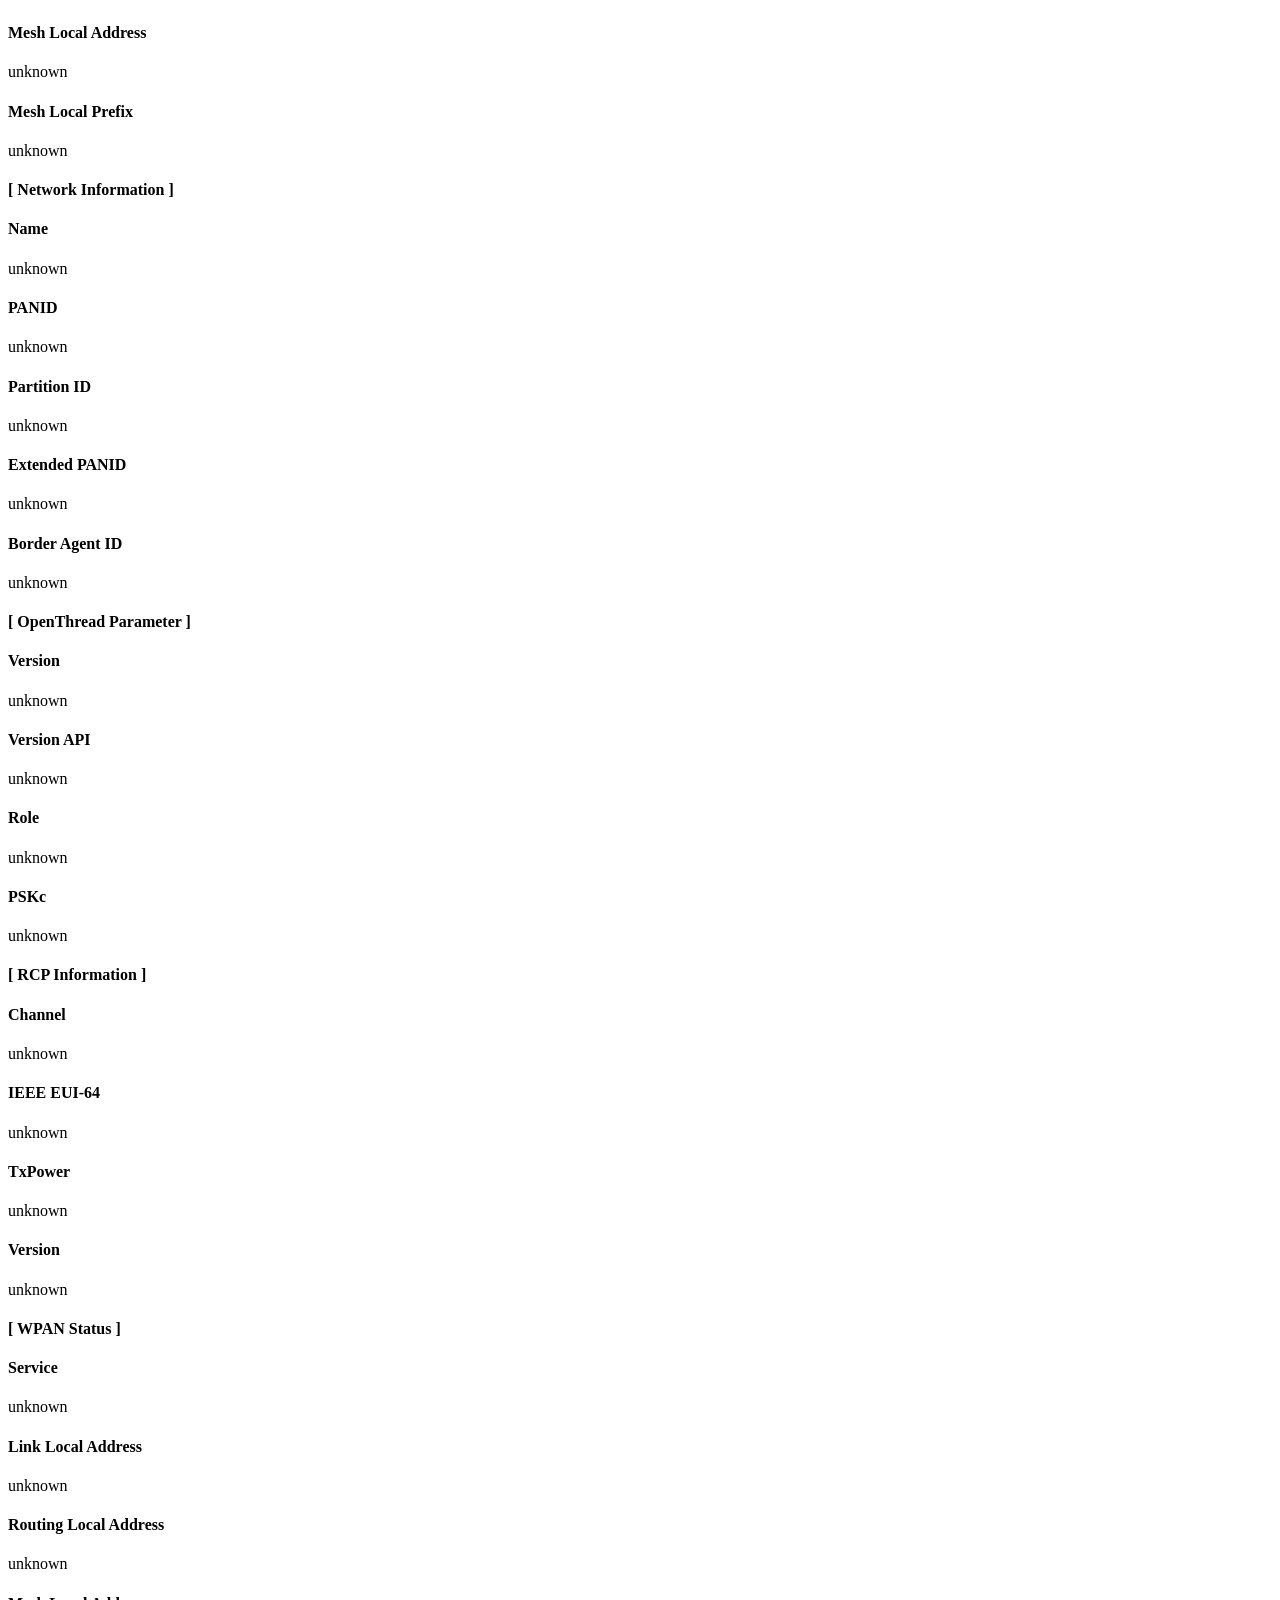
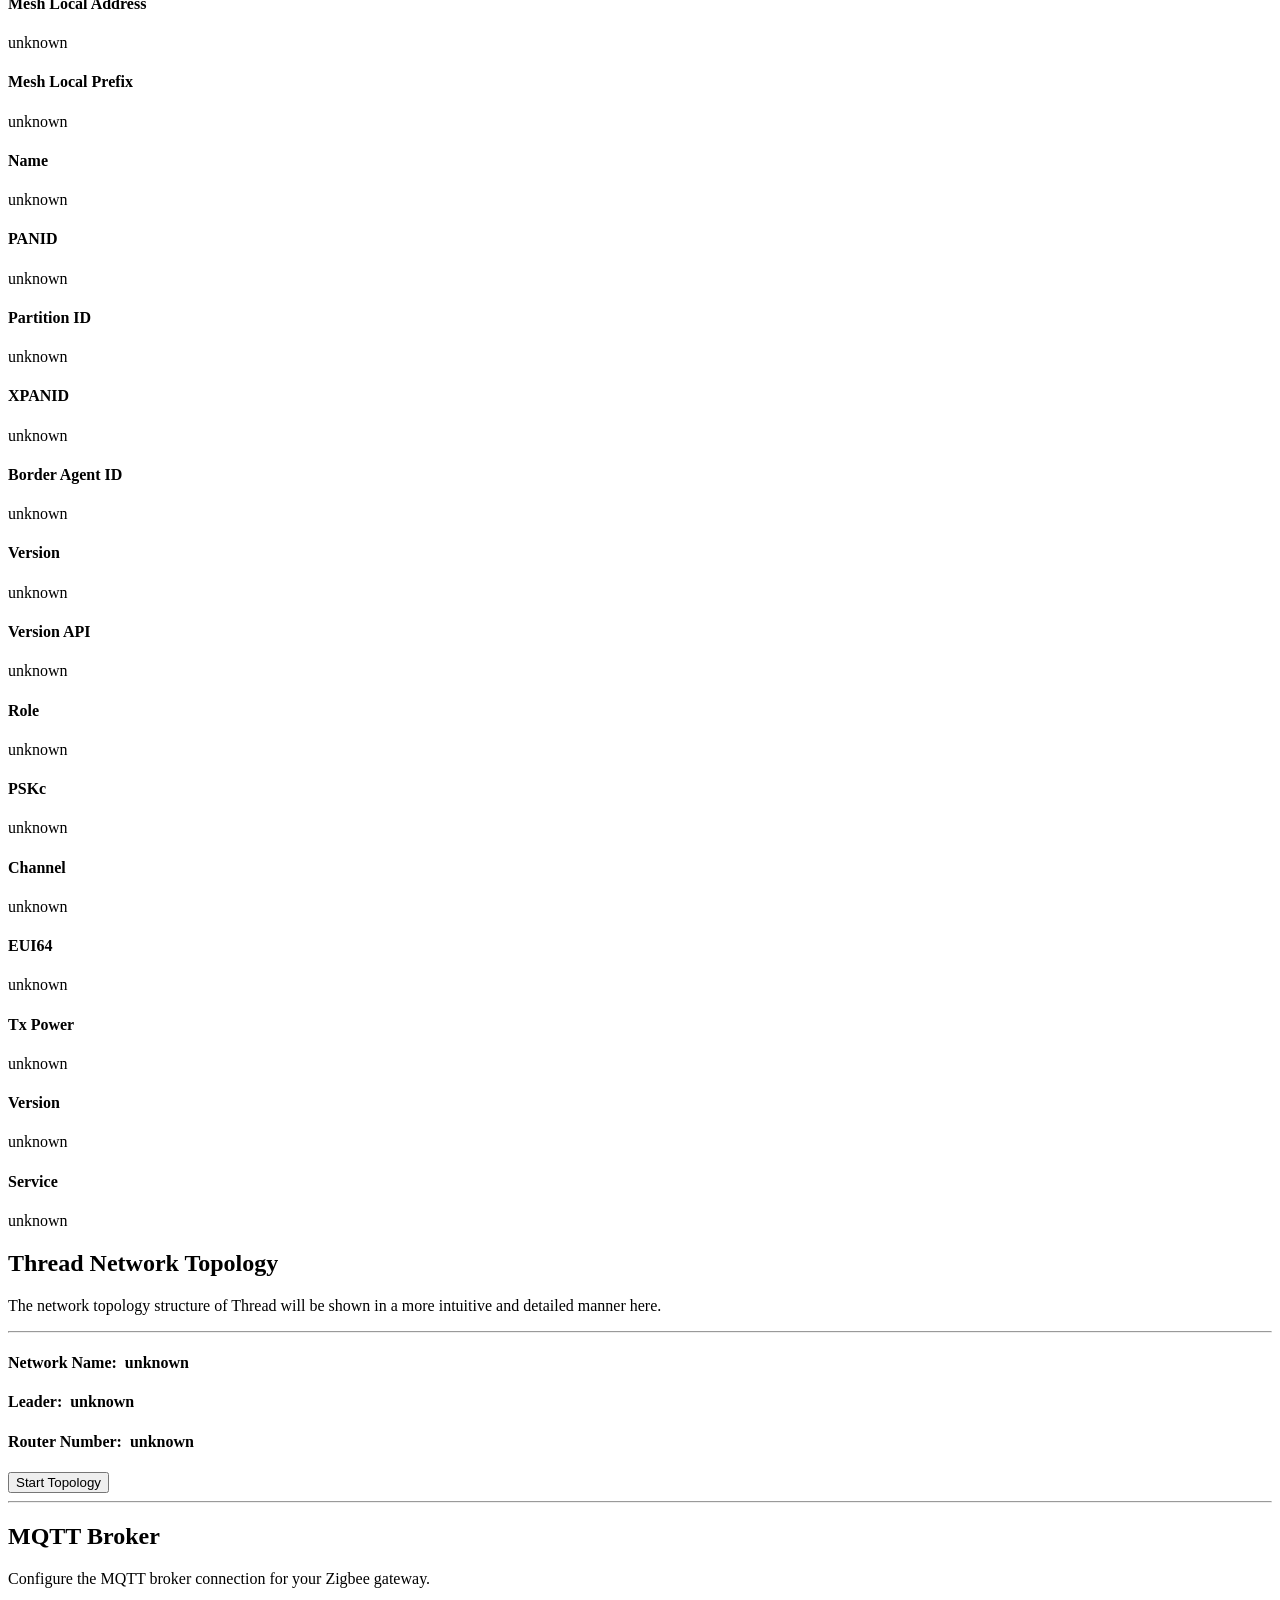
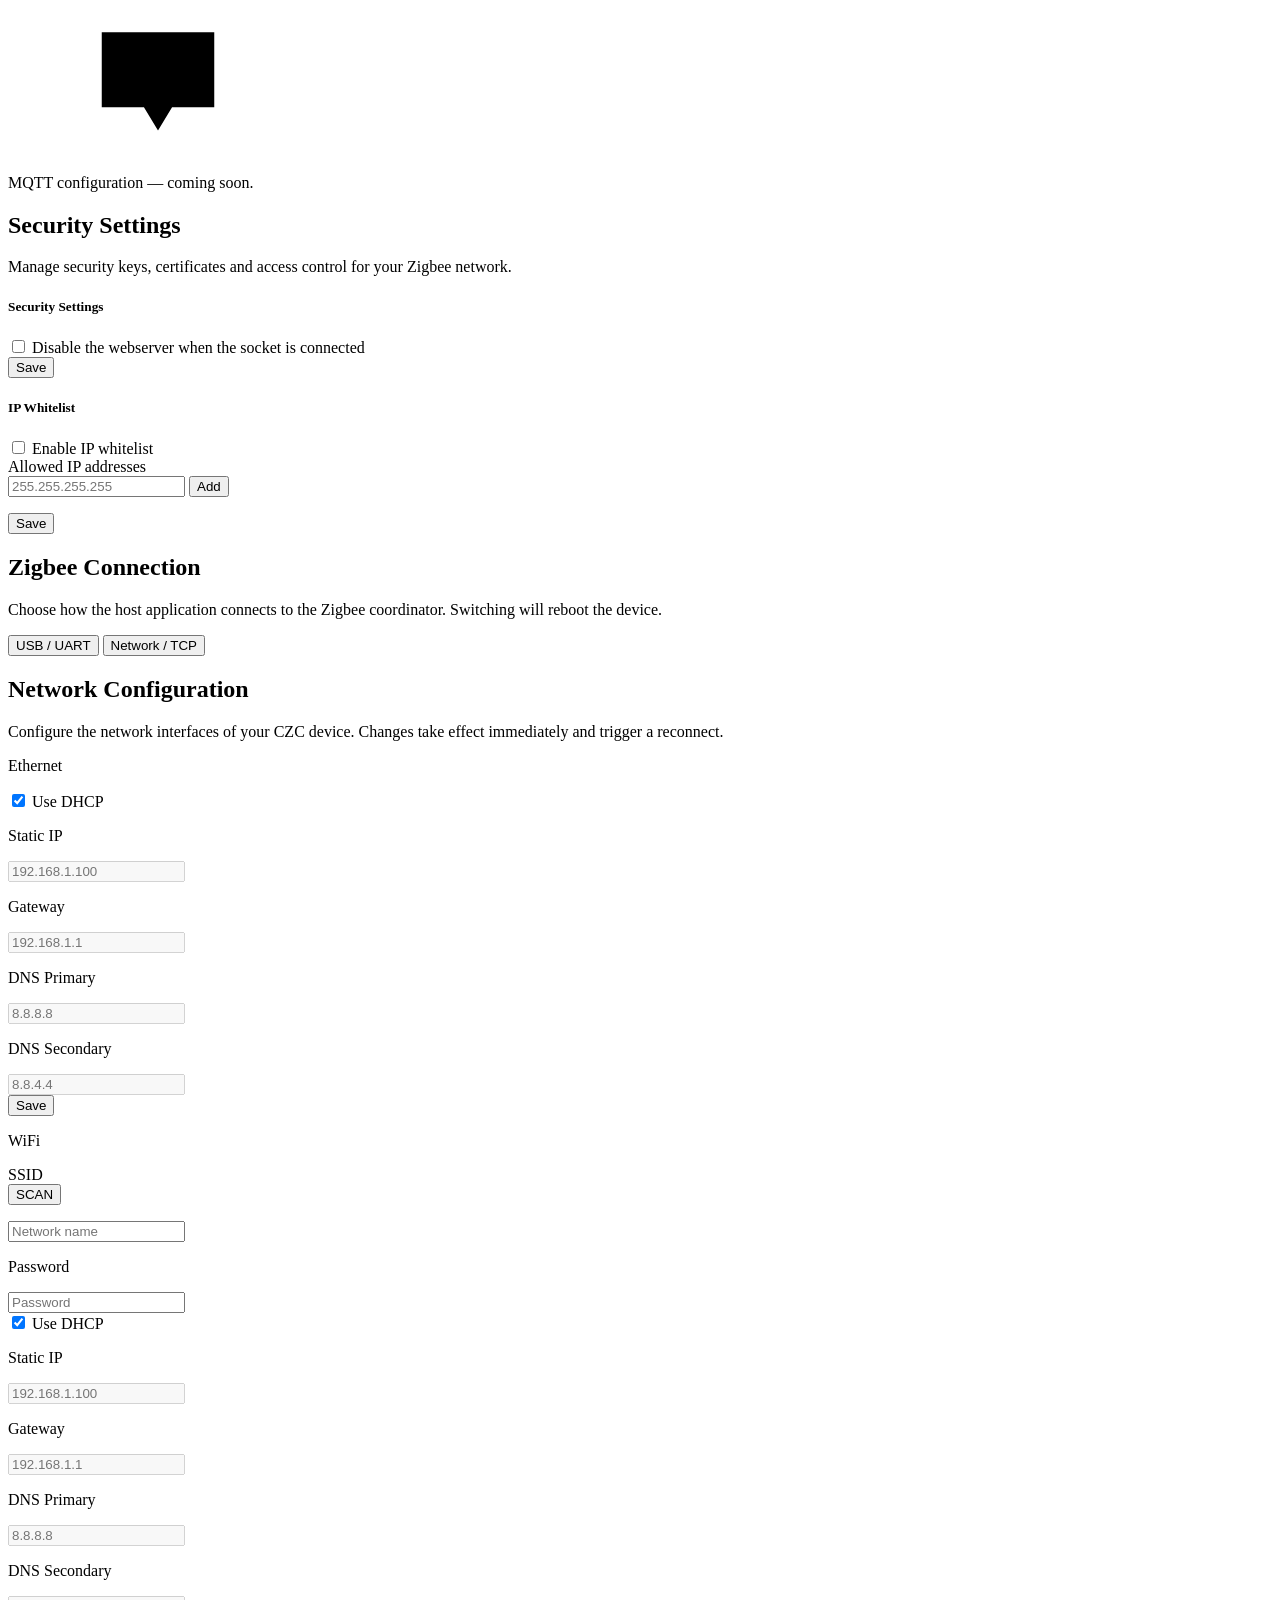
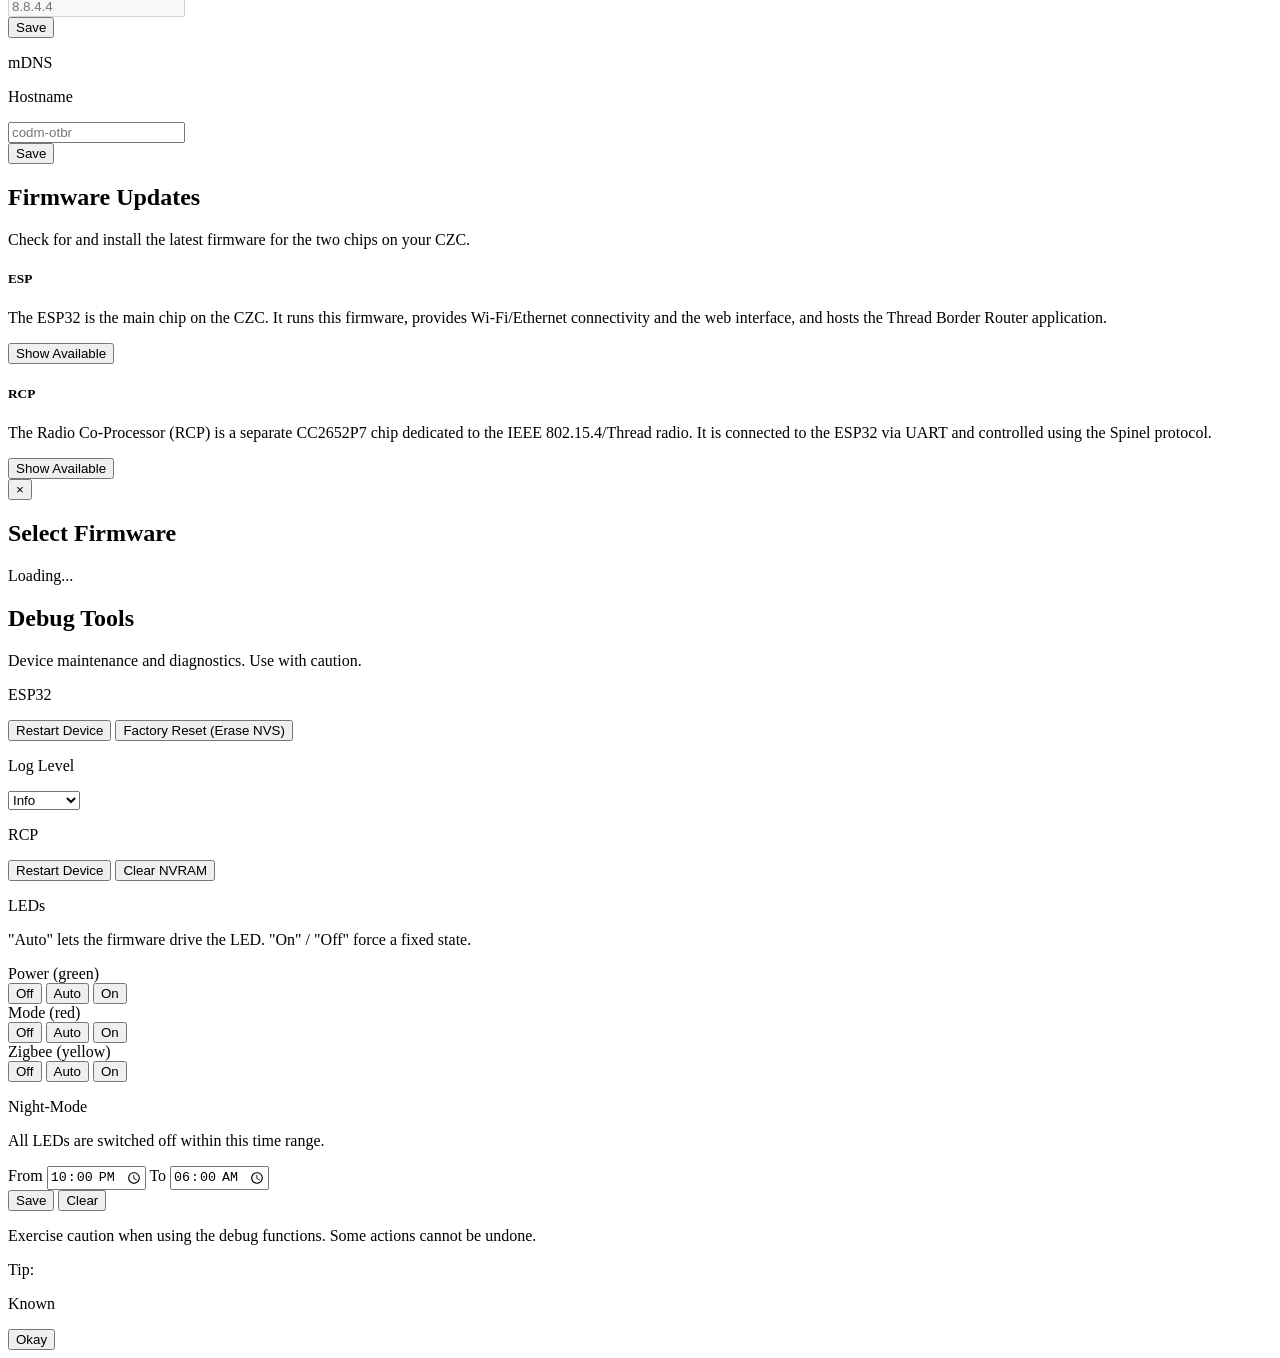
==== commit 3ba500f3: "Added nvs integration for socket whitelist + frontend" ====
--- a/components/esp_ot_br_server/frontend/index.html
+++ b/components/esp_ot_br_server/frontend/index.html
@@ -509,18 +509,59 @@
             <h2>Security <span class="text-primary">Settings</span></h2>
             <p>Manage security keys, certificates and access control for your Zigbee network.</p>
           </div>
-          <div class="content-panel">
+          <div class="content-panel security-settings-grid">
             <div class="form-card">
-              <h5 style="margin-bottom: 20px;">Security Settings</h5>
-              <form id="security-form" onsubmit="set_disable_webserver_on_tcp(event)">
-                <div class="form-group" style="margin-bottom: 20px;">
-                  <label class="checkbox-label" style="display: flex; align-items: center; gap: 10px; cursor: pointer;">
+              <h5 class="security-card-title">Security Settings</h5>
+              <form id="security-form" class="security-form">
+                <div class="form-group security-form-group">
+                  <label class="checkbox-label security-checkbox">
                     <input type="checkbox" id="disable-webserver-on-tcp" name="disable">
                     Disable the webserver when the socket is connected
                   </label>
                 </div>
+                <div class="form-actions security-form-actions">
+                  <button type="button" class="btn btn-primary" onclick="set_disable_webserver_on_tcp()">Save</button>
+                </div>
+              </form>
+            </div>
+
+            <div class="form-card">
+              <h5 class="security-card-title">IP Whitelist</h5>
+
+              <form id="ip-whitelist-form" onsubmit="ip_whitelist_add_event(event)">
+                <div class="form-group security-form-group">
+                  <label class="checkbox-label security-checkbox">
+                    <input type="checkbox" id="ip-whitelist-enabled" name="enabled">
+                    Enable IP whitelist
+                  </label>
+                </div>
+
+                <div class="form-group">
+                  <label class="security-field-label" for="ip-whitelist-input">Allowed IP addresses</label>
+
+                  <div class="ip-whitelist-entry">
+                    <input
+                      type="text"
+                      id="ip-whitelist-input"
+                      class="form-control"
+                      placeholder="255.255.255.255"
+                      pattern="(?:(?:25[0-5]|2[0-4][0-9]|1[0-9]{2}|[1-9]?[0-9])\.){3}(?:25[0-5]|2[0-4][0-9]|1[0-9]{2}|[1-9]?[0-9])"
+                      title="Enter a valid IPv4 address"
+                      maxlength="15"
+                      autocomplete="off"
+                      required
+                    >
+                    <button type="button" class="btn btn-primary" id="add-whitelist-ip" onclick="ip_whitelist_add_event()">
+                      Add
+                    </button>
+                  </div>
+
+                  <small id="ip-whitelist-feedback" class="ip-whitelist-feedback" aria-live="polite"></small>
+                </div>
+
+                <ul id="ip-whitelist-list" class="ip-whitelist-list" aria-label="Allowed IP addresses"></ul>
                 <div class="form-actions">
-                  <button type="button" class="btn btn-primary" onclick="set_disable_webserver_on_tcp()">Save</button>
+                  <button type="button" class="btn btn-primary" onclick="set_ip_whitelist_active()">Save</button>
                 </div>
               </form>
             </div>
